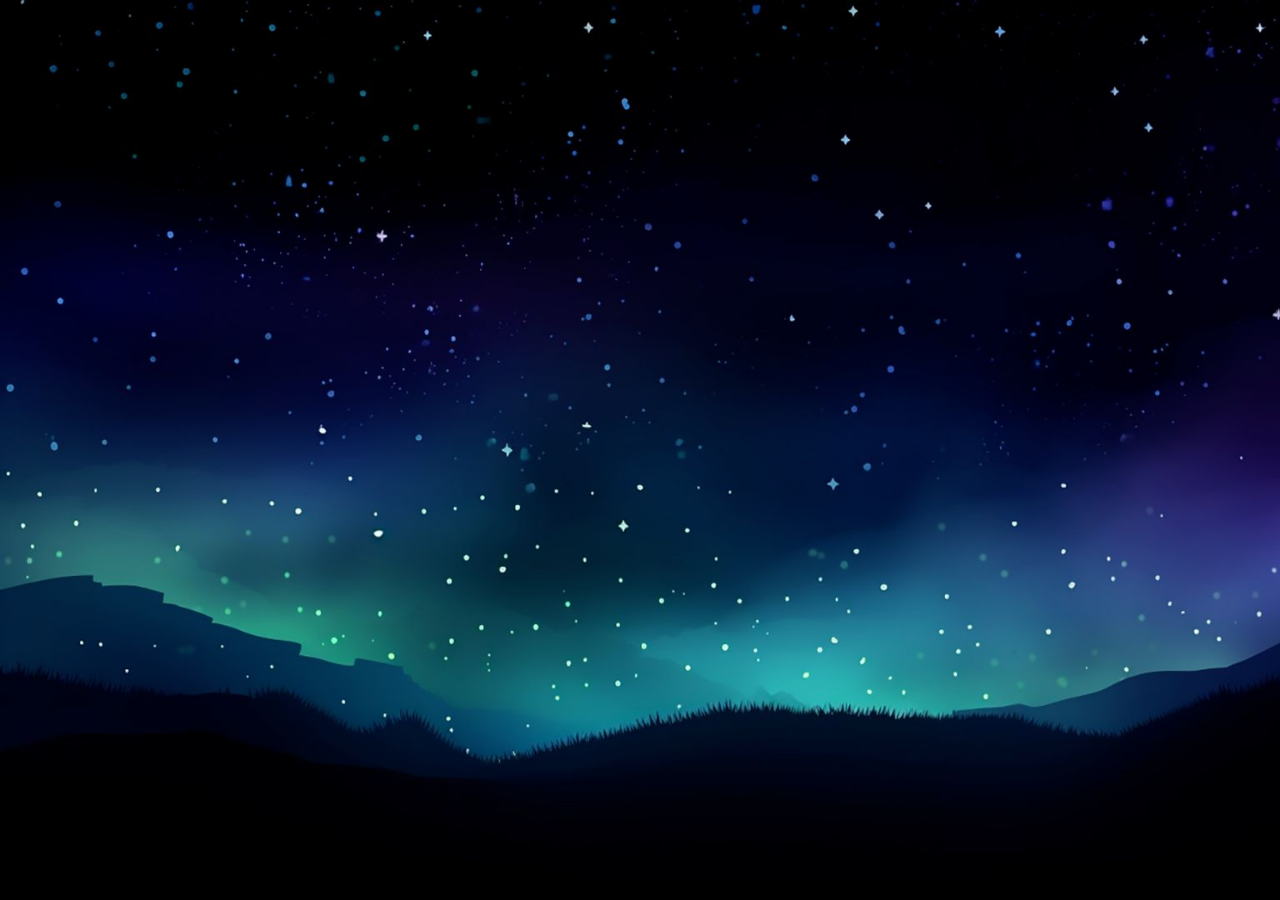
==== index.html @ 757fbfe1 "no message" ====
<!DOCTYPE html>
<html lang="en">

<head>
  <meta charset="UTF-8">
  <link rel="icon" href="/warashibe/assets/ss-CiJS0adi.png">
  <meta name="viewport" content="width=device-width, initial-scale=1.0">
  <title>物換心儀</title>
  <script type="module" crossorigin src="/warashibe/assets/index-mFlO7zfz.js"></script>
  <link rel="stylesheet" crossorigin href="/warashibe/assets/index-BDqUhdS4.css">
</head>

<body>
  <div id="app" class="container"></div>
</body>

</html>
---- warashibe/assets/index-BDqUhdS4.css ----
@charset "UTF-8";/*!
* Bootstrap  v5.3.3 (https://getbootstrap.com/)
* Copyright 2011-2024 The Bootstrap Authors
* Licensed under MIT (https://github.com/twbs/bootstrap/blob/main/LICENSE)
*/:root,[data-bs-theme=light]{--bs-blue:#0d6efd;--bs-indigo:#6610f2;--bs-purple:#6f42c1;--bs-pink:#d63384;--bs-red:#dc3545;--bs-orange:#fd7e14;--bs-yellow:#ffc107;--bs-green:#198754;--bs-teal:#20c997;--bs-cyan:#0dcaf0;--bs-black:#000;--bs-white:#fff;--bs-gray:#6c757d;--bs-gray-dark:#343a40;--bs-gray-100:#f8f9fa;--bs-gray-200:#e9ecef;--bs-gray-300:#dee2e6;--bs-gray-400:#ced4da;--bs-gray-500:#adb5bd;--bs-gray-600:#6c757d;--bs-gray-700:#495057;--bs-gray-800:#343a40;--bs-gray-900:#212529;--bs-primary:#0d6efd;--bs-secondary:#6c757d;--bs-success:#198754;--bs-info:#0dcaf0;--bs-warning:#ffc107;--bs-danger:#dc3545;--bs-light:#f8f9fa;--bs-dark:#212529;--bs-primary-rgb:13,110,253;--bs-secondary-rgb:108,117,125;--bs-success-rgb:25,135,84;--bs-info-rgb:13,202,240;--bs-warning-rgb:255,193,7;--bs-danger-rgb:220,53,69;--bs-light-rgb:248,249,250;--bs-dark-rgb:33,37,41;--bs-primary-text-emphasis:#052c65;--bs-secondary-text-emphasis:#2b2f32;--bs-success-text-emphasis:#0a3622;--bs-info-text-emphasis:#055160;--bs-warning-text-emphasis:#664d03;--bs-danger-text-emphasis:#58151c;--bs-light-text-emphasis:#495057;--bs-dark-text-emphasis:#495057;--bs-primary-bg-subtle:#cfe2ff;--bs-secondary-bg-subtle:#e2e3e5;--bs-success-bg-subtle:#d1e7dd;--bs-info-bg-subtle:#cff4fc;--bs-warning-bg-subtle:#fff3cd;--bs-danger-bg-subtle:#f8d7da;--bs-light-bg-subtle:#fcfcfd;--bs-dark-bg-subtle:#ced4da;--bs-primary-border-subtle:#9ec5fe;--bs-secondary-border-subtle:#c4c8cb;--bs-success-border-subtle:#a3cfbb;--bs-info-border-subtle:#9eeaf9;--bs-warning-border-subtle:#ffe69c;--bs-danger-border-subtle:#f1aeb5;--bs-light-border-subtle:#e9ecef;--bs-dark-border-subtle:#adb5bd;--bs-white-rgb:255,255,255;--bs-black-rgb:0,0,0;--bs-font-sans-serif:system-ui,-apple-system,"Segoe UI",Roboto,"Helvetica Neue","Noto Sans","Liberation Sans",Arial,sans-serif,"Apple Color Emoji","Segoe UI Emoji","Segoe UI Symbol","Noto Color Emoji";--bs-font-monospace:SFMono-Regular,Menlo,Monaco,Consolas,"Liberation Mono","Courier New",monospace;--bs-gradient:linear-gradient(180deg, rgba(255, 255, 255, .15), rgba(255, 255, 255, 0));--bs-body-font-family:var(--bs-font-sans-serif);--bs-body-font-size:1rem;--bs-body-font-weight:400;--bs-body-line-height:1.5;--bs-body-color:#212529;--bs-body-color-rgb:33,37,41;--bs-body-bg:#fff;--bs-body-bg-rgb:255,255,255;--bs-emphasis-color:#000;--bs-emphasis-color-rgb:0,0,0;--bs-secondary-color:rgba(33, 37, 41, .75);--bs-secondary-color-rgb:33,37,41;--bs-secondary-bg:#e9ecef;--bs-secondary-bg-rgb:233,236,239;--bs-tertiary-color:rgba(33, 37, 41, .5);--bs-tertiary-color-rgb:33,37,41;--bs-tertiary-bg:#f8f9fa;--bs-tertiary-bg-rgb:248,249,250;--bs-heading-color:inherit;--bs-link-color:#0d6efd;--bs-link-color-rgb:13,110,253;--bs-link-decoration:underline;--bs-link-hover-color:#0a58ca;--bs-link-hover-color-rgb:10,88,202;--bs-code-color:#d63384;--bs-highlight-color:#212529;--bs-highlight-bg:#fff3cd;--bs-border-width:1px;--bs-border-style:solid;--bs-border-color:#dee2e6;--bs-border-color-translucent:rgba(0, 0, 0, .175);--bs-border-radius:.375rem;--bs-border-radius-sm:.25rem;--bs-border-radius-lg:.5rem;--bs-border-radius-xl:1rem;--bs-border-radius-xxl:2rem;--bs-border-radius-2xl:var(--bs-border-radius-xxl);--bs-border-radius-pill:50rem;--bs-box-shadow:0 .5rem 1rem rgba(0, 0, 0, .15);--bs-box-shadow-sm:0 .125rem .25rem rgba(0, 0, 0, .075);--bs-box-shadow-lg:0 1rem 3rem rgba(0, 0, 0, .175);--bs-box-shadow-inset:inset 0 1px 2px rgba(0, 0, 0, .075);--bs-focus-ring-width:.25rem;--bs-focus-ring-opacity:.25;--bs-focus-ring-color:rgba(13, 110, 253, .25);--bs-form-valid-color:#198754;--bs-form-valid-border-color:#198754;--bs-form-invalid-color:#dc3545;--bs-form-invalid-border-color:#dc3545}[data-bs-theme=dark]{color-scheme:dark;--bs-body-color:#dee2e6;--bs-body-color-rgb:222,226,230;--bs-body-bg:#212529;--bs-body-bg-rgb:33,37,41;--bs-emphasis-color:#fff;--bs-emphasis-color-rgb:255,255,255;--bs-secondary-color:rgba(222, 226, 230, .75);--bs-secondary-color-rgb:222,226,230;--bs-secondary-bg:#343a40;--bs-secondary-bg-rgb:52,58,64;--bs-tertiary-color:rgba(222, 226, 230, .5);--bs-tertiary-color-rgb:222,226,230;--bs-tertiary-bg:#2b3035;--bs-tertiary-bg-rgb:43,48,53;--bs-primary-text-emphasis:#6ea8fe;--bs-secondary-text-emphasis:#a7acb1;--bs-success-text-emphasis:#75b798;--bs-info-text-emphasis:#6edff6;--bs-warning-text-emphasis:#ffda6a;--bs-danger-text-emphasis:#ea868f;--bs-light-text-emphasis:#f8f9fa;--bs-dark-text-emphasis:#dee2e6;--bs-primary-bg-subtle:#031633;--bs-secondary-bg-subtle:#161719;--bs-success-bg-subtle:#051b11;--bs-info-bg-subtle:#032830;--bs-warning-bg-subtle:#332701;--bs-danger-bg-subtle:#2c0b0e;--bs-light-bg-subtle:#343a40;--bs-dark-bg-subtle:#1a1d20;--bs-primary-border-subtle:#084298;--bs-secondary-border-subtle:#41464b;--bs-success-border-subtle:#0f5132;--bs-info-border-subtle:#087990;--bs-warning-border-subtle:#997404;--bs-danger-border-subtle:#842029;--bs-light-border-subtle:#495057;--bs-dark-border-subtle:#343a40;--bs-heading-color:inherit;--bs-link-color:#6ea8fe;--bs-link-hover-color:#8bb9fe;--bs-link-color-rgb:110,168,254;--bs-link-hover-color-rgb:139,185,254;--bs-code-color:#e685b5;--bs-highlight-color:#dee2e6;--bs-highlight-bg:#664d03;--bs-border-color:#495057;--bs-border-color-translucent:rgba(255, 255, 255, .15);--bs-form-valid-color:#75b798;--bs-form-valid-border-color:#75b798;--bs-form-invalid-color:#ea868f;--bs-form-invalid-border-color:#ea868f}*,:after,:before{box-sizing:border-box}@media (prefers-reduced-motion:no-preference){:root{scroll-behavior:smooth}}body{margin:0;font-family:var(--bs-body-font-family);font-size:var(--bs-body-font-size);font-weight:var(--bs-body-font-weight);line-height:var(--bs-body-line-height);color:var(--bs-body-color);text-align:var(--bs-body-text-align);background-color:var(--bs-body-bg);-webkit-text-size-adjust:100%;-webkit-tap-highlight-color:transparent}hr{margin:1rem 0;color:inherit;border:0;border-top:var(--bs-border-width) solid;opacity:.25}.h1,.h2,.h3,.h4,.h5,.h6,h1,h2,h3,h4,h5,h6{margin-top:0;margin-bottom:.5rem;font-weight:500;line-height:1.2;color:var(--bs-heading-color)}.h1,h1{font-size:calc(1.375rem + 1.5vw)}@media (min-width:1200px){.h1,h1{font-size:2.5rem}}.h2,h2{font-size:calc(1.325rem + .9vw)}@media (min-width:1200px){.h2,h2{font-size:2rem}}.h3,h3{font-size:calc(1.3rem + .6vw)}@media (min-width:1200px){.h3,h3{font-size:1.75rem}}.h4,h4{font-size:calc(1.275rem + .3vw)}@media (min-width:1200px){.h4,h4{font-size:1.5rem}}.h5,h5{font-size:1.25rem}.h6,h6{font-size:1rem}p{margin-top:0;margin-bottom:1rem}abbr[title]{-webkit-text-decoration:underline dotted;text-decoration:underline dotted;cursor:help;-webkit-text-decoration-skip-ink:none;text-decoration-skip-ink:none}address{margin-bottom:1rem;font-style:normal;line-height:inherit}ol,ul{padding-left:2rem}dl,ol,ul{margin-top:0;margin-bottom:1rem}ol ol,ol ul,ul ol,ul ul{margin-bottom:0}dt{font-weight:700}dd{margin-bottom:.5rem;margin-left:0}blockquote{margin:0 0 1rem}b,strong{font-weight:bolder}.small,small{font-size:.875em}.mark,mark{padding:.1875em;color:var(--bs-highlight-color);background-color:var(--bs-highlight-bg)}sub,sup{position:relative;font-size:.75em;line-height:0;vertical-align:baseline}sub{bottom:-.25em}sup{top:-.5em}a{color:rgba(var(--bs-link-color-rgb),var(--bs-link-opacity,1));text-decoration:underline}a:hover{--bs-link-color-rgb:var(--bs-link-hover-color-rgb)}a:not([href]):not([class]),a:not([href]):not([class]):hover{color:inherit;text-decoration:none}code,kbd,pre,samp{font-family:var(--bs-font-monospace);font-size:1em}pre{display:block;margin-top:0;margin-bottom:1rem;overflow:auto;font-size:.875em}pre code{font-size:inherit;color:inherit;word-break:normal}code{font-size:.875em;color:var(--bs-code-color);word-wrap:break-word}a>code{color:inherit}kbd{padding:.1875rem .375rem;font-size:.875em;color:var(--bs-body-bg);background-color:var(--bs-body-color);border-radius:.25rem}kbd kbd{padding:0;font-size:1em}figure{margin:0 0 1rem}img,svg{vertical-align:middle}table{caption-side:bottom;border-collapse:collapse}caption{padding-top:.5rem;padding-bottom:.5rem;color:var(--bs-secondary-color);text-align:left}th{text-align:inherit;text-align:-webkit-match-parent}tbody,td,tfoot,th,thead,tr{border-color:inherit;border-style:solid;border-width:0}label{display:inline-block}button{border-radius:0}button:focus:not(:focus-visible){outline:0}button,input,optgroup,select,textarea{margin:0;font-family:inherit;font-size:inherit;line-height:inherit}button,select{text-transform:none}[role=button]{cursor:pointer}select{word-wrap:normal}select:disabled{opacity:1}[list]:not([type=date]):not([type=datetime-local]):not([type=month]):not([type=week]):not([type=time])::-webkit-calendar-picker-indicator{display:none!important}[type=button],[type=reset],[type=submit],button{-webkit-appearance:button}[type=button]:not(:disabled),[type=reset]:not(:disabled),[type=submit]:not(:disabled),button:not(:disabled){cursor:pointer}::-moz-focus-inner{padding:0;border-style:none}textarea{resize:vertical}fieldset{min-width:0;padding:0;margin:0;border:0}legend{float:left;width:100%;padding:0;margin-bottom:.5rem;font-size:calc(1.275rem + .3vw);line-height:inherit}@media (min-width:1200px){legend{font-size:1.5rem}}legend+*{clear:left}::-webkit-datetime-edit-day-field,::-webkit-datetime-edit-fields-wrapper,::-webkit-datetime-edit-hour-field,::-webkit-datetime-edit-minute,::-webkit-datetime-edit-month-field,::-webkit-datetime-edit-text,::-webkit-datetime-edit-year-field{padding:0}::-webkit-inner-spin-button{height:auto}[type=search]{-webkit-appearance:textfield;outline-offset:-2px}::-webkit-search-decoration{-webkit-appearance:none}::-webkit-color-swatch-wrapper{padding:0}::-webkit-file-upload-button{font:inherit;-webkit-appearance:button}::file-selector-button{font:inherit;-webkit-appearance:button}output{display:inline-block}iframe{border:0}summary{display:list-item;cursor:pointer}progress{vertical-align:baseline}[hidden]{display:none!important}.lead{font-size:1.25rem;font-weight:300}.display-1{font-size:calc(1.625rem + 4.5vw);font-weight:300;line-height:1.2}@media (min-width:1200px){.display-1{font-size:5rem}}.display-2{font-size:calc(1.575rem + 3.9vw);font-weight:300;line-height:1.2}@media (min-width:1200px){.display-2{font-size:4.5rem}}.display-3{font-size:calc(1.525rem + 3.3vw);font-weight:300;line-height:1.2}@media (min-width:1200px){.display-3{font-size:4rem}}.display-4{font-size:calc(1.475rem + 2.7vw);font-weight:300;line-height:1.2}@media (min-width:1200px){.display-4{font-size:3.5rem}}.display-5{font-size:calc(1.425rem + 2.1vw);font-weight:300;line-height:1.2}@media (min-width:1200px){.display-5{font-size:3rem}}.display-6{font-size:calc(1.375rem + 1.5vw);font-weight:300;line-height:1.2}@media (min-width:1200px){.display-6{font-size:2.5rem}}.list-unstyled,.list-inline{padding-left:0;list-style:none}.list-inline-item{display:inline-block}.list-inline-item:not(:last-child){margin-right:.5rem}.initialism{font-size:.875em;text-transform:uppercase}.blockquote{margin-bottom:1rem;font-size:1.25rem}.blockquote>:last-child{margin-bottom:0}.blockquote-footer{margin-top:-1rem;margin-bottom:1rem;font-size:.875em;color:#6c757d}.blockquote-footer:before{content:"— "}.img-fluid{max-width:100%;height:auto}.img-thumbnail{padding:.25rem;background-color:var(--bs-body-bg);border:var(--bs-border-width) solid var(--bs-border-color);border-radius:var(--bs-border-radius);max-width:100%;height:auto}.figure{display:inline-block}.figure-img{margin-bottom:.5rem;line-height:1}.figure-caption{font-size:.875em;color:var(--bs-secondary-color)}.container,.container-fluid,.container-lg,.container-md,.container-sm,.container-xl,.container-xxl{--bs-gutter-x:1.5rem;--bs-gutter-y:0;width:100%;padding-right:calc(var(--bs-gutter-x) * .5);padding-left:calc(var(--bs-gutter-x) * .5);margin-right:auto;margin-left:auto}@media (min-width:576px){.container,.container-sm{max-width:540px}}@media (min-width:768px){.container,.container-md,.container-sm{max-width:720px}}@media (min-width:992px){.container,.container-lg,.container-md,.container-sm{max-width:960px}}@media (min-width:1200px){.container,.container-lg,.container-md,.container-sm,.container-xl{max-width:1140px}}@media (min-width:1400px){.container,.container-lg,.container-md,.container-sm,.container-xl,.container-xxl{max-width:1320px}}:root{--bs-breakpoint-xs:0;--bs-breakpoint-sm:576px;--bs-breakpoint-md:768px;--bs-breakpoint-lg:992px;--bs-breakpoint-xl:1200px;--bs-breakpoint-xxl:1400px}.row{--bs-gutter-x:1.5rem;--bs-gutter-y:0;display:flex;flex-wrap:wrap;margin-top:calc(-1 * var(--bs-gutter-y));margin-right:calc(-.5 * var(--bs-gutter-x));margin-left:calc(-.5 * var(--bs-gutter-x))}.row>*{flex-shrink:0;width:100%;max-width:100%;padding-right:calc(var(--bs-gutter-x) * .5);padding-left:calc(var(--bs-gutter-x) * .5);margin-top:var(--bs-gutter-y)}.col{flex:1 0 0%}.row-cols-auto>*{flex:0 0 auto;width:auto}.row-cols-1>*{flex:0 0 auto;width:100%}.row-cols-2>*{flex:0 0 auto;width:50%}.row-cols-3>*{flex:0 0 auto;width:33.33333333%}.row-cols-4>*{flex:0 0 auto;width:25%}.row-cols-5>*{flex:0 0 auto;width:20%}.row-cols-6>*{flex:0 0 auto;width:16.66666667%}.col-auto{flex:0 0 auto;width:auto}.col-1{flex:0 0 auto;width:8.33333333%}.col-2{flex:0 0 auto;width:16.66666667%}.col-3{flex:0 0 auto;width:25%}.col-4{flex:0 0 auto;width:33.33333333%}.col-5{flex:0 0 auto;width:41.66666667%}.col-6{flex:0 0 auto;width:50%}.col-7{flex:0 0 auto;width:58.33333333%}.col-8{flex:0 0 auto;width:66.66666667%}.col-9{flex:0 0 auto;width:75%}.col-10{flex:0 0 auto;width:83.33333333%}.col-11{flex:0 0 auto;width:91.66666667%}.col-12{flex:0 0 auto;width:100%}.offset-1{margin-left:8.33333333%}.offset-2{margin-left:16.66666667%}.offset-3{margin-left:25%}.offset-4{margin-left:33.33333333%}.offset-5{margin-left:41.66666667%}.offset-6{margin-left:50%}.offset-7{margin-left:58.33333333%}.offset-8{margin-left:66.66666667%}.offset-9{margin-left:75%}.offset-10{margin-left:83.33333333%}.offset-11{margin-left:91.66666667%}.g-0,.gx-0{--bs-gutter-x:0}.g-0,.gy-0{--bs-gutter-y:0}.g-1,.gx-1{--bs-gutter-x:.25rem}.g-1,.gy-1{--bs-gutter-y:.25rem}.g-2,.gx-2{--bs-gutter-x:.5rem}.g-2,.gy-2{--bs-gutter-y:.5rem}.g-3,.gx-3{--bs-gutter-x:1rem}.g-3,.gy-3{--bs-gutter-y:1rem}.g-4,.gx-4{--bs-gutter-x:1.5rem}.g-4,.gy-4{--bs-gutter-y:1.5rem}.g-5,.gx-5{--bs-gutter-x:3rem}.g-5,.gy-5{--bs-gutter-y:3rem}@media (min-width:576px){.col-sm{flex:1 0 0%}.row-cols-sm-auto>*{flex:0 0 auto;width:auto}.row-cols-sm-1>*{flex:0 0 auto;width:100%}.row-cols-sm-2>*{flex:0 0 auto;width:50%}.row-cols-sm-3>*{flex:0 0 auto;width:33.33333333%}.row-cols-sm-4>*{flex:0 0 auto;width:25%}.row-cols-sm-5>*{flex:0 0 auto;width:20%}.row-cols-sm-6>*{flex:0 0 auto;width:16.66666667%}.col-sm-auto{flex:0 0 auto;width:auto}.col-sm-1{flex:0 0 auto;width:8.33333333%}.col-sm-2{flex:0 0 auto;width:16.66666667%}.col-sm-3{flex:0 0 auto;width:25%}.col-sm-4{flex:0 0 auto;width:33.33333333%}.col-sm-5{flex:0 0 auto;width:41.66666667%}.col-sm-6{flex:0 0 auto;width:50%}.col-sm-7{flex:0 0 auto;width:58.33333333%}.col-sm-8{flex:0 0 auto;width:66.66666667%}.col-sm-9{flex:0 0 auto;width:75%}.col-sm-10{flex:0 0 auto;width:83.33333333%}.col-sm-11{flex:0 0 auto;width:91.66666667%}.col-sm-12{flex:0 0 auto;width:100%}.offset-sm-0{margin-left:0}.offset-sm-1{margin-left:8.33333333%}.offset-sm-2{margin-left:16.66666667%}.offset-sm-3{margin-left:25%}.offset-sm-4{margin-left:33.33333333%}.offset-sm-5{margin-left:41.66666667%}.offset-sm-6{margin-left:50%}.offset-sm-7{margin-left:58.33333333%}.offset-sm-8{margin-left:66.66666667%}.offset-sm-9{margin-left:75%}.offset-sm-10{margin-left:83.33333333%}.offset-sm-11{margin-left:91.66666667%}.g-sm-0,.gx-sm-0{--bs-gutter-x:0}.g-sm-0,.gy-sm-0{--bs-gutter-y:0}.g-sm-1,.gx-sm-1{--bs-gutter-x:.25rem}.g-sm-1,.gy-sm-1{--bs-gutter-y:.25rem}.g-sm-2,.gx-sm-2{--bs-gutter-x:.5rem}.g-sm-2,.gy-sm-2{--bs-gutter-y:.5rem}.g-sm-3,.gx-sm-3{--bs-gutter-x:1rem}.g-sm-3,.gy-sm-3{--bs-gutter-y:1rem}.g-sm-4,.gx-sm-4{--bs-gutter-x:1.5rem}.g-sm-4,.gy-sm-4{--bs-gutter-y:1.5rem}.g-sm-5,.gx-sm-5{--bs-gutter-x:3rem}.g-sm-5,.gy-sm-5{--bs-gutter-y:3rem}}@media (min-width:768px){.col-md{flex:1 0 0%}.row-cols-md-auto>*{flex:0 0 auto;width:auto}.row-cols-md-1>*{flex:0 0 auto;width:100%}.row-cols-md-2>*{flex:0 0 auto;width:50%}.row-cols-md-3>*{flex:0 0 auto;width:33.33333333%}.row-cols-md-4>*{flex:0 0 auto;width:25%}.row-cols-md-5>*{flex:0 0 auto;width:20%}.row-cols-md-6>*{flex:0 0 auto;width:16.66666667%}.col-md-auto{flex:0 0 auto;width:auto}.col-md-1{flex:0 0 auto;width:8.33333333%}.col-md-2{flex:0 0 auto;width:16.66666667%}.col-md-3{flex:0 0 auto;width:25%}.col-md-4{flex:0 0 auto;width:33.33333333%}.col-md-5{flex:0 0 auto;width:41.66666667%}.col-md-6{flex:0 0 auto;width:50%}.col-md-7{flex:0 0 auto;width:58.33333333%}.col-md-8{flex:0 0 auto;width:66.66666667%}.col-md-9{flex:0 0 auto;width:75%}.col-md-10{flex:0 0 auto;width:83.33333333%}.col-md-11{flex:0 0 auto;width:91.66666667%}.col-md-12{flex:0 0 auto;width:100%}.offset-md-0{margin-left:0}.offset-md-1{margin-left:8.33333333%}.offset-md-2{margin-left:16.66666667%}.offset-md-3{margin-left:25%}.offset-md-4{margin-left:33.33333333%}.offset-md-5{margin-left:41.66666667%}.offset-md-6{margin-left:50%}.offset-md-7{margin-left:58.33333333%}.offset-md-8{margin-left:66.66666667%}.offset-md-9{margin-left:75%}.offset-md-10{margin-left:83.33333333%}.offset-md-11{margin-left:91.66666667%}.g-md-0,.gx-md-0{--bs-gutter-x:0}.g-md-0,.gy-md-0{--bs-gutter-y:0}.g-md-1,.gx-md-1{--bs-gutter-x:.25rem}.g-md-1,.gy-md-1{--bs-gutter-y:.25rem}.g-md-2,.gx-md-2{--bs-gutter-x:.5rem}.g-md-2,.gy-md-2{--bs-gutter-y:.5rem}.g-md-3,.gx-md-3{--bs-gutter-x:1rem}.g-md-3,.gy-md-3{--bs-gutter-y:1rem}.g-md-4,.gx-md-4{--bs-gutter-x:1.5rem}.g-md-4,.gy-md-4{--bs-gutter-y:1.5rem}.g-md-5,.gx-md-5{--bs-gutter-x:3rem}.g-md-5,.gy-md-5{--bs-gutter-y:3rem}}@media (min-width:992px){.col-lg{flex:1 0 0%}.row-cols-lg-auto>*{flex:0 0 auto;width:auto}.row-cols-lg-1>*{flex:0 0 auto;width:100%}.row-cols-lg-2>*{flex:0 0 auto;width:50%}.row-cols-lg-3>*{flex:0 0 auto;width:33.33333333%}.row-cols-lg-4>*{flex:0 0 auto;width:25%}.row-cols-lg-5>*{flex:0 0 auto;width:20%}.row-cols-lg-6>*{flex:0 0 auto;width:16.66666667%}.col-lg-auto{flex:0 0 auto;width:auto}.col-lg-1{flex:0 0 auto;width:8.33333333%}.col-lg-2{flex:0 0 auto;width:16.66666667%}.col-lg-3{flex:0 0 auto;width:25%}.col-lg-4{flex:0 0 auto;width:33.33333333%}.col-lg-5{flex:0 0 auto;width:41.66666667%}.col-lg-6{flex:0 0 auto;width:50%}.col-lg-7{flex:0 0 auto;width:58.33333333%}.col-lg-8{flex:0 0 auto;width:66.66666667%}.col-lg-9{flex:0 0 auto;width:75%}.col-lg-10{flex:0 0 auto;width:83.33333333%}.col-lg-11{flex:0 0 auto;width:91.66666667%}.col-lg-12{flex:0 0 auto;width:100%}.offset-lg-0{margin-left:0}.offset-lg-1{margin-left:8.33333333%}.offset-lg-2{margin-left:16.66666667%}.offset-lg-3{margin-left:25%}.offset-lg-4{margin-left:33.33333333%}.offset-lg-5{margin-left:41.66666667%}.offset-lg-6{margin-left:50%}.offset-lg-7{margin-left:58.33333333%}.offset-lg-8{margin-left:66.66666667%}.offset-lg-9{margin-left:75%}.offset-lg-10{margin-left:83.33333333%}.offset-lg-11{margin-left:91.66666667%}.g-lg-0,.gx-lg-0{--bs-gutter-x:0}.g-lg-0,.gy-lg-0{--bs-gutter-y:0}.g-lg-1,.gx-lg-1{--bs-gutter-x:.25rem}.g-lg-1,.gy-lg-1{--bs-gutter-y:.25rem}.g-lg-2,.gx-lg-2{--bs-gutter-x:.5rem}.g-lg-2,.gy-lg-2{--bs-gutter-y:.5rem}.g-lg-3,.gx-lg-3{--bs-gutter-x:1rem}.g-lg-3,.gy-lg-3{--bs-gutter-y:1rem}.g-lg-4,.gx-lg-4{--bs-gutter-x:1.5rem}.g-lg-4,.gy-lg-4{--bs-gutter-y:1.5rem}.g-lg-5,.gx-lg-5{--bs-gutter-x:3rem}.g-lg-5,.gy-lg-5{--bs-gutter-y:3rem}}@media (min-width:1200px){.col-xl{flex:1 0 0%}.row-cols-xl-auto>*{flex:0 0 auto;width:auto}.row-cols-xl-1>*{flex:0 0 auto;width:100%}.row-cols-xl-2>*{flex:0 0 auto;width:50%}.row-cols-xl-3>*{flex:0 0 auto;width:33.33333333%}.row-cols-xl-4>*{flex:0 0 auto;width:25%}.row-cols-xl-5>*{flex:0 0 auto;width:20%}.row-cols-xl-6>*{flex:0 0 auto;width:16.66666667%}.col-xl-auto{flex:0 0 auto;width:auto}.col-xl-1{flex:0 0 auto;width:8.33333333%}.col-xl-2{flex:0 0 auto;width:16.66666667%}.col-xl-3{flex:0 0 auto;width:25%}.col-xl-4{flex:0 0 auto;width:33.33333333%}.col-xl-5{flex:0 0 auto;width:41.66666667%}.col-xl-6{flex:0 0 auto;width:50%}.col-xl-7{flex:0 0 auto;width:58.33333333%}.col-xl-8{flex:0 0 auto;width:66.66666667%}.col-xl-9{flex:0 0 auto;width:75%}.col-xl-10{flex:0 0 auto;width:83.33333333%}.col-xl-11{flex:0 0 auto;width:91.66666667%}.col-xl-12{flex:0 0 auto;width:100%}.offset-xl-0{margin-left:0}.offset-xl-1{margin-left:8.33333333%}.offset-xl-2{margin-left:16.66666667%}.offset-xl-3{margin-left:25%}.offset-xl-4{margin-left:33.33333333%}.offset-xl-5{margin-left:41.66666667%}.offset-xl-6{margin-left:50%}.offset-xl-7{margin-left:58.33333333%}.offset-xl-8{margin-left:66.66666667%}.offset-xl-9{margin-left:75%}.offset-xl-10{margin-left:83.33333333%}.offset-xl-11{margin-left:91.66666667%}.g-xl-0,.gx-xl-0{--bs-gutter-x:0}.g-xl-0,.gy-xl-0{--bs-gutter-y:0}.g-xl-1,.gx-xl-1{--bs-gutter-x:.25rem}.g-xl-1,.gy-xl-1{--bs-gutter-y:.25rem}.g-xl-2,.gx-xl-2{--bs-gutter-x:.5rem}.g-xl-2,.gy-xl-2{--bs-gutter-y:.5rem}.g-xl-3,.gx-xl-3{--bs-gutter-x:1rem}.g-xl-3,.gy-xl-3{--bs-gutter-y:1rem}.g-xl-4,.gx-xl-4{--bs-gutter-x:1.5rem}.g-xl-4,.gy-xl-4{--bs-gutter-y:1.5rem}.g-xl-5,.gx-xl-5{--bs-gutter-x:3rem}.g-xl-5,.gy-xl-5{--bs-gutter-y:3rem}}@media (min-width:1400px){.col-xxl{flex:1 0 0%}.row-cols-xxl-auto>*{flex:0 0 auto;width:auto}.row-cols-xxl-1>*{flex:0 0 auto;width:100%}.row-cols-xxl-2>*{flex:0 0 auto;width:50%}.row-cols-xxl-3>*{flex:0 0 auto;width:33.33333333%}.row-cols-xxl-4>*{flex:0 0 auto;width:25%}.row-cols-xxl-5>*{flex:0 0 auto;width:20%}.row-cols-xxl-6>*{flex:0 0 auto;width:16.66666667%}.col-xxl-auto{flex:0 0 auto;width:auto}.col-xxl-1{flex:0 0 auto;width:8.33333333%}.col-xxl-2{flex:0 0 auto;width:16.66666667%}.col-xxl-3{flex:0 0 auto;width:25%}.col-xxl-4{flex:0 0 auto;width:33.33333333%}.col-xxl-5{flex:0 0 auto;width:41.66666667%}.col-xxl-6{flex:0 0 auto;width:50%}.col-xxl-7{flex:0 0 auto;width:58.33333333%}.col-xxl-8{flex:0 0 auto;width:66.66666667%}.col-xxl-9{flex:0 0 auto;width:75%}.col-xxl-10{flex:0 0 auto;width:83.33333333%}.col-xxl-11{flex:0 0 auto;width:91.66666667%}.col-xxl-12{flex:0 0 auto;width:100%}.offset-xxl-0{margin-left:0}.offset-xxl-1{margin-left:8.33333333%}.offset-xxl-2{margin-left:16.66666667%}.offset-xxl-3{margin-left:25%}.offset-xxl-4{margin-left:33.33333333%}.offset-xxl-5{margin-left:41.66666667%}.offset-xxl-6{margin-left:50%}.offset-xxl-7{margin-left:58.33333333%}.offset-xxl-8{margin-left:66.66666667%}.offset-xxl-9{margin-left:75%}.offset-xxl-10{margin-left:83.33333333%}.offset-xxl-11{margin-left:91.66666667%}.g-xxl-0,.gx-xxl-0{--bs-gutter-x:0}.g-xxl-0,.gy-xxl-0{--bs-gutter-y:0}.g-xxl-1,.gx-xxl-1{--bs-gutter-x:.25rem}.g-xxl-1,.gy-xxl-1{--bs-gutter-y:.25rem}.g-xxl-2,.gx-xxl-2{--bs-gutter-x:.5rem}.g-xxl-2,.gy-xxl-2{--bs-gutter-y:.5rem}.g-xxl-3,.gx-xxl-3{--bs-gutter-x:1rem}.g-xxl-3,.gy-xxl-3{--bs-gutter-y:1rem}.g-xxl-4,.gx-xxl-4{--bs-gutter-x:1.5rem}.g-xxl-4,.gy-xxl-4{--bs-gutter-y:1.5rem}.g-xxl-5,.gx-xxl-5{--bs-gutter-x:3rem}.g-xxl-5,.gy-xxl-5{--bs-gutter-y:3rem}}.table{--bs-table-color-type:initial;--bs-table-bg-type:initial;--bs-table-color-state:initial;--bs-table-bg-state:initial;--bs-table-color:var(--bs-emphasis-color);--bs-table-bg:var(--bs-body-bg);--bs-table-border-color:var(--bs-border-color);--bs-table-accent-bg:transparent;--bs-table-striped-color:var(--bs-emphasis-color);--bs-table-striped-bg:rgba(var(--bs-emphasis-color-rgb), .05);--bs-table-active-color:var(--bs-emphasis-color);--bs-table-active-bg:rgba(var(--bs-emphasis-color-rgb), .1);--bs-table-hover-color:var(--bs-emphasis-color);--bs-table-hover-bg:rgba(var(--bs-emphasis-color-rgb), .075);width:100%;margin-bottom:1rem;vertical-align:top;border-color:var(--bs-table-border-color)}.table>:not(caption)>*>*{padding:.5rem;color:var(--bs-table-color-state,var(--bs-table-color-type,var(--bs-table-color)));background-color:var(--bs-table-bg);border-bottom-width:var(--bs-border-width);box-shadow:inset 0 0 0 9999px var(--bs-table-bg-state,var(--bs-table-bg-type,var(--bs-table-accent-bg)))}.table>tbody{vertical-align:inherit}.table>thead{vertical-align:bottom}.table-group-divider{border-top:calc(var(--bs-border-width) * 2) solid currentcolor}.caption-top{caption-side:top}.table-sm>:not(caption)>*>*{padding:.25rem}.table-bordered>:not(caption)>*{border-width:var(--bs-border-width) 0}.table-bordered>:not(caption)>*>*{border-width:0 var(--bs-border-width)}.table-borderless>:not(caption)>*>*{border-bottom-width:0}.table-borderless>:not(:first-child){border-top-width:0}.table-striped>tbody>tr:nth-of-type(odd)>*{--bs-table-color-type:var(--bs-table-striped-color);--bs-table-bg-type:var(--bs-table-striped-bg)}.table-striped-columns>:not(caption)>tr>:nth-child(2n){--bs-table-color-type:var(--bs-table-striped-color);--bs-table-bg-type:var(--bs-table-striped-bg)}.table-active{--bs-table-color-state:var(--bs-table-active-color);--bs-table-bg-state:var(--bs-table-active-bg)}.table-hover>tbody>tr:hover>*{--bs-table-color-state:var(--bs-table-hover-color);--bs-table-bg-state:var(--bs-table-hover-bg)}.table-primary{--bs-table-color:#000;--bs-table-bg:#cfe2ff;--bs-table-border-color:#a6b5cc;--bs-table-striped-bg:#c5d7f2;--bs-table-striped-color:#000;--bs-table-active-bg:#bacbe6;--bs-table-active-color:#000;--bs-table-hover-bg:#bfd1ec;--bs-table-hover-color:#000;color:var(--bs-table-color);border-color:var(--bs-table-border-color)}.table-secondary{--bs-table-color:#000;--bs-table-bg:#e2e3e5;--bs-table-border-color:#b5b6b7;--bs-table-striped-bg:#d7d8da;--bs-table-striped-color:#000;--bs-table-active-bg:#cbccce;--bs-table-active-color:#000;--bs-table-hover-bg:#d1d2d4;--bs-table-hover-color:#000;color:var(--bs-table-color);border-color:var(--bs-table-border-color)}.table-success{--bs-table-color:#000;--bs-table-bg:#d1e7dd;--bs-table-border-color:#a7b9b1;--bs-table-striped-bg:#c7dbd2;--bs-table-striped-color:#000;--bs-table-active-bg:#bcd0c7;--bs-table-active-color:#000;--bs-table-hover-bg:#c1d6cc;--bs-table-hover-color:#000;color:var(--bs-table-color);border-color:var(--bs-table-border-color)}.table-info{--bs-table-color:#000;--bs-table-bg:#cff4fc;--bs-table-border-color:#a6c3ca;--bs-table-striped-bg:#c5e8ef;--bs-table-striped-color:#000;--bs-table-active-bg:#badce3;--bs-table-active-color:#000;--bs-table-hover-bg:#bfe2e9;--bs-table-hover-color:#000;color:var(--bs-table-color);border-color:var(--bs-table-border-color)}.table-warning{--bs-table-color:#000;--bs-table-bg:#fff3cd;--bs-table-border-color:#ccc2a4;--bs-table-striped-bg:#f2e7c3;--bs-table-striped-color:#000;--bs-table-active-bg:#e6dbb9;--bs-table-active-color:#000;--bs-table-hover-bg:#ece1be;--bs-table-hover-color:#000;color:var(--bs-table-color);border-color:var(--bs-table-border-color)}.table-danger{--bs-table-color:#000;--bs-table-bg:#f8d7da;--bs-table-border-color:#c6acae;--bs-table-striped-bg:#eccccf;--bs-table-striped-color:#000;--bs-table-active-bg:#dfc2c4;--bs-table-active-color:#000;--bs-table-hover-bg:#e5c7ca;--bs-table-hover-color:#000;color:var(--bs-table-color);border-color:var(--bs-table-border-color)}.table-light{--bs-table-color:#000;--bs-table-bg:#f8f9fa;--bs-table-border-color:#c6c7c8;--bs-table-striped-bg:#ecedee;--bs-table-striped-color:#000;--bs-table-active-bg:#dfe0e1;--bs-table-active-color:#000;--bs-table-hover-bg:#e5e6e7;--bs-table-hover-color:#000;color:var(--bs-table-color);border-color:var(--bs-table-border-color)}.table-dark{--bs-table-color:#fff;--bs-table-bg:#212529;--bs-table-border-color:#4d5154;--bs-table-striped-bg:#2c3034;--bs-table-striped-color:#fff;--bs-table-active-bg:#373b3e;--bs-table-active-color:#fff;--bs-table-hover-bg:#323539;--bs-table-hover-color:#fff;color:var(--bs-table-color);border-color:var(--bs-table-border-color)}.table-responsive{overflow-x:auto;-webkit-overflow-scrolling:touch}@media (max-width:575.98px){.table-responsive-sm{overflow-x:auto;-webkit-overflow-scrolling:touch}}@media (max-width:767.98px){.table-responsive-md{overflow-x:auto;-webkit-overflow-scrolling:touch}}@media (max-width:991.98px){.table-responsive-lg{overflow-x:auto;-webkit-overflow-scrolling:touch}}@media (max-width:1199.98px){.table-responsive-xl{overflow-x:auto;-webkit-overflow-scrolling:touch}}@media (max-width:1399.98px){.table-responsive-xxl{overflow-x:auto;-webkit-overflow-scrolling:touch}}.form-label{margin-bottom:.5rem}.col-form-label{padding-top:calc(.375rem + var(--bs-border-width));padding-bottom:calc(.375rem + var(--bs-border-width));margin-bottom:0;font-size:inherit;line-height:1.5}.col-form-label-lg{padding-top:calc(.5rem + var(--bs-border-width));padding-bottom:calc(.5rem + var(--bs-border-width));font-size:1.25rem}.col-form-label-sm{padding-top:calc(.25rem + var(--bs-border-width));padding-bottom:calc(.25rem + var(--bs-border-width));font-size:.875rem}.form-text{margin-top:.25rem;font-size:.875em;color:var(--bs-secondary-color)}.form-control{display:block;width:100%;padding:.375rem .75rem;font-size:1rem;font-weight:400;line-height:1.5;color:var(--bs-body-color);-webkit-appearance:none;-moz-appearance:none;appearance:none;background-color:var(--bs-body-bg);background-clip:padding-box;border:var(--bs-border-width) solid var(--bs-border-color);border-radius:var(--bs-border-radius);transition:border-color .15s ease-in-out,box-shadow .15s ease-in-out}@media (prefers-reduced-motion:reduce){.form-control{transition:none}}.form-control[type=file]{overflow:hidden}.form-control[type=file]:not(:disabled):not([readonly]){cursor:pointer}.form-control:focus{color:var(--bs-body-color);background-color:var(--bs-body-bg);border-color:#86b7fe;outline:0;box-shadow:0 0 0 .25rem #0d6efd40}.form-control::-webkit-date-and-time-value{min-width:85px;height:1.5em;margin:0}.form-control::-webkit-datetime-edit{display:block;padding:0}.form-control::-moz-placeholder{color:var(--bs-secondary-color);opacity:1}.form-control::placeholder{color:var(--bs-secondary-color);opacity:1}.form-control:disabled{background-color:var(--bs-secondary-bg);opacity:1}.form-control::-webkit-file-upload-button{padding:.375rem .75rem;margin:-.375rem -.75rem;-webkit-margin-end:.75rem;margin-inline-end:.75rem;color:var(--bs-body-color);background-color:var(--bs-tertiary-bg);pointer-events:none;border-color:inherit;border-style:solid;border-width:0;border-inline-end-width:var(--bs-border-width);border-radius:0;-webkit-transition:color .15s ease-in-out,background-color .15s ease-in-out,border-color .15s ease-in-out,box-shadow .15s ease-in-out;transition:color .15s ease-in-out,background-color .15s ease-in-out,border-color .15s ease-in-out,box-shadow .15s ease-in-out}.form-control::file-selector-button{padding:.375rem .75rem;margin:-.375rem -.75rem;-webkit-margin-end:.75rem;margin-inline-end:.75rem;color:var(--bs-body-color);background-color:var(--bs-tertiary-bg);pointer-events:none;border-color:inherit;border-style:solid;border-width:0;border-inline-end-width:var(--bs-border-width);border-radius:0;transition:color .15s ease-in-out,background-color .15s ease-in-out,border-color .15s ease-in-out,box-shadow .15s ease-in-out}@media (prefers-reduced-motion:reduce){.form-control::-webkit-file-upload-button{-webkit-transition:none;transition:none}.form-control::file-selector-button{transition:none}}.form-control:hover:not(:disabled):not([readonly])::-webkit-file-upload-button{background-color:var(--bs-secondary-bg)}.form-control:hover:not(:disabled):not([readonly])::file-selector-button{background-color:var(--bs-secondary-bg)}.form-control-plaintext{display:block;width:100%;padding:.375rem 0;margin-bottom:0;line-height:1.5;color:var(--bs-body-color);background-color:transparent;border:solid transparent;border-width:var(--bs-border-width) 0}.form-control-plaintext:focus{outline:0}.form-control-plaintext.form-control-lg,.form-control-plaintext.form-control-sm{padding-right:0;padding-left:0}.form-control-sm{min-height:calc(1.5em + .5rem + calc(var(--bs-border-width) * 2));padding:.25rem .5rem;font-size:.875rem;border-radius:var(--bs-border-radius-sm)}.form-control-sm::-webkit-file-upload-button{padding:.25rem .5rem;margin:-.25rem -.5rem;-webkit-margin-end:.5rem;margin-inline-end:.5rem}.form-control-sm::file-selector-button{padding:.25rem .5rem;margin:-.25rem -.5rem;-webkit-margin-end:.5rem;margin-inline-end:.5rem}.form-control-lg{min-height:calc(1.5em + 1rem + calc(var(--bs-border-width) * 2));padding:.5rem 1rem;font-size:1.25rem;border-radius:var(--bs-border-radius-lg)}.form-control-lg::-webkit-file-upload-button{padding:.5rem 1rem;margin:-.5rem -1rem;-webkit-margin-end:1rem;margin-inline-end:1rem}.form-control-lg::file-selector-button{padding:.5rem 1rem;margin:-.5rem -1rem;-webkit-margin-end:1rem;margin-inline-end:1rem}textarea.form-control{min-height:calc(1.5em + .75rem + calc(var(--bs-border-width) * 2))}textarea.form-control-sm{min-height:calc(1.5em + .5rem + calc(var(--bs-border-width) * 2))}textarea.form-control-lg{min-height:calc(1.5em + 1rem + calc(var(--bs-border-width) * 2))}.form-control-color{width:3rem;height:calc(1.5em + .75rem + calc(var(--bs-border-width) * 2));padding:.375rem}.form-control-color:not(:disabled):not([readonly]){cursor:pointer}.form-control-color::-moz-color-swatch{border:0!important;border-radius:var(--bs-border-radius)}.form-control-color::-webkit-color-swatch{border:0!important;border-radius:var(--bs-border-radius)}.form-control-color.form-control-sm{height:calc(1.5em + .5rem + calc(var(--bs-border-width) * 2))}.form-control-color.form-control-lg{height:calc(1.5em + 1rem + calc(var(--bs-border-width) * 2))}.form-select{--bs-form-select-bg-img:url("data:image/svg+xml,%3csvg xmlns='http://www.w3.org/2000/svg' viewBox='0 0 16 16'%3e%3cpath fill='none' stroke='%23343a40' stroke-linecap='round' stroke-linejoin='round' stroke-width='2' d='m2 5 6 6 6-6'/%3e%3c/svg%3e");display:block;width:100%;padding:.375rem 2.25rem .375rem .75rem;font-size:1rem;font-weight:400;line-height:1.5;color:var(--bs-body-color);-webkit-appearance:none;-moz-appearance:none;appearance:none;background-color:var(--bs-body-bg);background-image:var(--bs-form-select-bg-img),var(--bs-form-select-bg-icon,none);background-repeat:no-repeat;background-position:right .75rem center;background-size:16px 12px;border:var(--bs-border-width) solid var(--bs-border-color);border-radius:var(--bs-border-radius);transition:border-color .15s ease-in-out,box-shadow .15s ease-in-out}@media (prefers-reduced-motion:reduce){.form-select{transition:none}}.form-select:focus{border-color:#86b7fe;outline:0;box-shadow:0 0 0 .25rem #0d6efd40}.form-select[multiple],.form-select[size]:not([size="1"]){padding-right:.75rem;background-image:none}.form-select:disabled{background-color:var(--bs-secondary-bg)}.form-select:-moz-focusring{color:transparent;text-shadow:0 0 0 var(--bs-body-color)}.form-select-sm{padding-top:.25rem;padding-bottom:.25rem;padding-left:.5rem;font-size:.875rem;border-radius:var(--bs-border-radius-sm)}.form-select-lg{padding-top:.5rem;padding-bottom:.5rem;padding-left:1rem;font-size:1.25rem;border-radius:var(--bs-border-radius-lg)}[data-bs-theme=dark] .form-select{--bs-form-select-bg-img:url("data:image/svg+xml,%3csvg xmlns='http://www.w3.org/2000/svg' viewBox='0 0 16 16'%3e%3cpath fill='none' stroke='%23dee2e6' stroke-linecap='round' stroke-linejoin='round' stroke-width='2' d='m2 5 6 6 6-6'/%3e%3c/svg%3e")}.form-check{display:block;min-height:1.5rem;padding-left:1.5em;margin-bottom:.125rem}.form-check .form-check-input{float:left;margin-left:-1.5em}.form-check-reverse{padding-right:1.5em;padding-left:0;text-align:right}.form-check-reverse .form-check-input{float:right;margin-right:-1.5em;margin-left:0}.form-check-input{--bs-form-check-bg:var(--bs-body-bg);flex-shrink:0;width:1em;height:1em;margin-top:.25em;vertical-align:top;-webkit-appearance:none;-moz-appearance:none;appearance:none;background-color:var(--bs-form-check-bg);background-image:var(--bs-form-check-bg-image);background-repeat:no-repeat;background-position:center;background-size:contain;border:var(--bs-border-width) solid var(--bs-border-color);-webkit-print-color-adjust:exact;color-adjust:exact;print-color-adjust:exact}.form-check-input[type=checkbox]{border-radius:.25em}.form-check-input[type=radio]{border-radius:50%}.form-check-input:active{filter:brightness(90%)}.form-check-input:focus{border-color:#86b7fe;outline:0;box-shadow:0 0 0 .25rem #0d6efd40}.form-check-input:checked{background-color:#0d6efd;border-color:#0d6efd}.form-check-input:checked[type=checkbox]{--bs-form-check-bg-image:url("data:image/svg+xml,%3csvg xmlns='http://www.w3.org/2000/svg' viewBox='0 0 20 20'%3e%3cpath fill='none' stroke='%23fff' stroke-linecap='round' stroke-linejoin='round' stroke-width='3' d='m6 10 3 3 6-6'/%3e%3c/svg%3e")}.form-check-input:checked[type=radio]{--bs-form-check-bg-image:url("data:image/svg+xml,%3csvg xmlns='http://www.w3.org/2000/svg' viewBox='-4 -4 8 8'%3e%3ccircle r='2' fill='%23fff'/%3e%3c/svg%3e")}.form-check-input[type=checkbox]:indeterminate{background-color:#0d6efd;border-color:#0d6efd;--bs-form-check-bg-image:url("data:image/svg+xml,%3csvg xmlns='http://www.w3.org/2000/svg' viewBox='0 0 20 20'%3e%3cpath fill='none' stroke='%23fff' stroke-linecap='round' stroke-linejoin='round' stroke-width='3' d='M6 10h8'/%3e%3c/svg%3e")}.form-check-input:disabled{pointer-events:none;filter:none;opacity:.5}.form-check-input:disabled~.form-check-label,.form-check-input[disabled]~.form-check-label{cursor:default;opacity:.5}.form-switch{padding-left:2.5em}.form-switch .form-check-input{--bs-form-switch-bg:url("data:image/svg+xml,%3csvg xmlns='http://www.w3.org/2000/svg' viewBox='-4 -4 8 8'%3e%3ccircle r='3' fill='rgba%280, 0, 0, 0.25%29'/%3e%3c/svg%3e");width:2em;margin-left:-2.5em;background-image:var(--bs-form-switch-bg);background-position:left center;border-radius:2em;transition:background-position .15s ease-in-out}@media (prefers-reduced-motion:reduce){.form-switch .form-check-input{transition:none}}.form-switch .form-check-input:focus{--bs-form-switch-bg:url("data:image/svg+xml,%3csvg xmlns='http://www.w3.org/2000/svg' viewBox='-4 -4 8 8'%3e%3ccircle r='3' fill='%2386b7fe'/%3e%3c/svg%3e")}.form-switch .form-check-input:checked{background-position:right center;--bs-form-switch-bg:url("data:image/svg+xml,%3csvg xmlns='http://www.w3.org/2000/svg' viewBox='-4 -4 8 8'%3e%3ccircle r='3' fill='%23fff'/%3e%3c/svg%3e")}.form-switch.form-check-reverse{padding-right:2.5em;padding-left:0}.form-switch.form-check-reverse .form-check-input{margin-right:-2.5em;margin-left:0}.form-check-inline{display:inline-block;margin-right:1rem}.btn-check{position:absolute;clip:rect(0,0,0,0);pointer-events:none}.btn-check:disabled+.btn,.btn-check[disabled]+.btn{pointer-events:none;filter:none;opacity:.65}[data-bs-theme=dark] .form-switch .form-check-input:not(:checked):not(:focus){--bs-form-switch-bg:url("data:image/svg+xml,%3csvg xmlns='http://www.w3.org/2000/svg' viewBox='-4 -4 8 8'%3e%3ccircle r='3' fill='rgba%28255, 255, 255, 0.25%29'/%3e%3c/svg%3e")}.form-range{width:100%;height:1.5rem;padding:0;-webkit-appearance:none;-moz-appearance:none;appearance:none;background-color:transparent}.form-range:focus{outline:0}.form-range:focus::-webkit-slider-thumb{box-shadow:0 0 0 1px #fff,0 0 0 .25rem #0d6efd40}.form-range:focus::-moz-range-thumb{box-shadow:0 0 0 1px #fff,0 0 0 .25rem #0d6efd40}.form-range::-moz-focus-outer{border:0}.form-range::-webkit-slider-thumb{width:1rem;height:1rem;margin-top:-.25rem;-webkit-appearance:none;-moz-appearance:none;appearance:none;background-color:#0d6efd;border:0;border-radius:1rem;-webkit-transition:background-color .15s ease-in-out,border-color .15s ease-in-out,box-shadow .15s ease-in-out;transition:background-color .15s ease-in-out,border-color .15s ease-in-out,box-shadow .15s ease-in-out}@media (prefers-reduced-motion:reduce){.form-range::-webkit-slider-thumb{-webkit-transition:none;transition:none}}.form-range::-webkit-slider-thumb:active{background-color:#b6d4fe}.form-range::-webkit-slider-runnable-track{width:100%;height:.5rem;color:transparent;cursor:pointer;background-color:var(--bs-secondary-bg);border-color:transparent;border-radius:1rem}.form-range::-moz-range-thumb{width:1rem;height:1rem;-moz-appearance:none;-webkit-appearance:none;appearance:none;background-color:#0d6efd;border:0;border-radius:1rem;-moz-transition:background-color .15s ease-in-out,border-color .15s ease-in-out,box-shadow .15s ease-in-out;transition:background-color .15s ease-in-out,border-color .15s ease-in-out,box-shadow .15s ease-in-out}@media (prefers-reduced-motion:reduce){.form-range::-moz-range-thumb{-moz-transition:none;transition:none}}.form-range::-moz-range-thumb:active{background-color:#b6d4fe}.form-range::-moz-range-track{width:100%;height:.5rem;color:transparent;cursor:pointer;background-color:var(--bs-secondary-bg);border-color:transparent;border-radius:1rem}.form-range:disabled{pointer-events:none}.form-range:disabled::-webkit-slider-thumb{background-color:var(--bs-secondary-color)}.form-range:disabled::-moz-range-thumb{background-color:var(--bs-secondary-color)}.form-floating{position:relative}.form-floating>.form-control,.form-floating>.form-control-plaintext,.form-floating>.form-select{height:calc(3.5rem + calc(var(--bs-border-width) * 2));min-height:calc(3.5rem + calc(var(--bs-border-width) * 2));line-height:1.25}.form-floating>label{position:absolute;top:0;left:0;z-index:2;height:100%;padding:1rem .75rem;overflow:hidden;text-align:start;text-overflow:ellipsis;white-space:nowrap;pointer-events:none;border:var(--bs-border-width) solid transparent;transform-origin:0 0;transition:opacity .1s ease-in-out,transform .1s ease-in-out}@media (prefers-reduced-motion:reduce){.form-floating>label{transition:none}}.form-floating>.form-control,.form-floating>.form-control-plaintext{padding:1rem .75rem}.form-floating>.form-control-plaintext::-moz-placeholder,.form-floating>.form-control::-moz-placeholder{color:transparent}.form-floating>.form-control-plaintext::placeholder,.form-floating>.form-control::placeholder{color:transparent}.form-floating>.form-control-plaintext:not(:-moz-placeholder-shown),.form-floating>.form-control:not(:-moz-placeholder-shown){padding-top:1.625rem;padding-bottom:.625rem}.form-floating>.form-control-plaintext:focus,.form-floating>.form-control-plaintext:not(:placeholder-shown),.form-floating>.form-control:focus,.form-floating>.form-control:not(:placeholder-shown){padding-top:1.625rem;padding-bottom:.625rem}.form-floating>.form-control-plaintext:-webkit-autofill,.form-floating>.form-control:-webkit-autofill{padding-top:1.625rem;padding-bottom:.625rem}.form-floating>.form-select{padding-top:1.625rem;padding-bottom:.625rem}.form-floating>.form-control:not(:-moz-placeholder-shown)~label{color:rgba(var(--bs-body-color-rgb),.65);transform:scale(.85) translateY(-.5rem) translate(.15rem)}.form-floating>.form-control-plaintext~label,.form-floating>.form-control:focus~label,.form-floating>.form-control:not(:placeholder-shown)~label,.form-floating>.form-select~label{color:rgba(var(--bs-body-color-rgb),.65);transform:scale(.85) translateY(-.5rem) translate(.15rem)}.form-floating>.form-control:not(:-moz-placeholder-shown)~label:after{position:absolute;top:1rem;right:.375rem;bottom:1rem;left:.375rem;z-index:-1;height:1.5em;content:"";background-color:var(--bs-body-bg);border-radius:var(--bs-border-radius)}.form-floating>.form-control-plaintext~label:after,.form-floating>.form-control:focus~label:after,.form-floating>.form-control:not(:placeholder-shown)~label:after,.form-floating>.form-select~label:after{position:absolute;top:1rem;right:.375rem;bottom:1rem;left:.375rem;z-index:-1;height:1.5em;content:"";background-color:var(--bs-body-bg);border-radius:var(--bs-border-radius)}.form-floating>.form-control:-webkit-autofill~label{color:rgba(var(--bs-body-color-rgb),.65);transform:scale(.85) translateY(-.5rem) translate(.15rem)}.form-floating>.form-control-plaintext~label{border-width:var(--bs-border-width) 0}.form-floating>.form-control:disabled~label,.form-floating>:disabled~label{color:#6c757d}.form-floating>.form-control:disabled~label:after,.form-floating>:disabled~label:after{background-color:var(--bs-secondary-bg)}.input-group{position:relative;display:flex;flex-wrap:wrap;align-items:stretch;width:100%}.input-group>.form-control,.input-group>.form-floating,.input-group>.form-select{position:relative;flex:1 1 auto;width:1%;min-width:0}.input-group>.form-control:focus,.input-group>.form-floating:focus-within,.input-group>.form-select:focus{z-index:5}.input-group .btn{position:relative;z-index:2}.input-group .btn:focus{z-index:5}.input-group-text{display:flex;align-items:center;padding:.375rem .75rem;font-size:1rem;font-weight:400;line-height:1.5;color:var(--bs-body-color);text-align:center;white-space:nowrap;background-color:var(--bs-tertiary-bg);border:var(--bs-border-width) solid var(--bs-border-color);border-radius:var(--bs-border-radius)}.input-group-lg>.btn,.input-group-lg>.form-control,.input-group-lg>.form-select,.input-group-lg>.input-group-text{padding:.5rem 1rem;font-size:1.25rem;border-radius:var(--bs-border-radius-lg)}.input-group-sm>.btn,.input-group-sm>.form-control,.input-group-sm>.form-select,.input-group-sm>.input-group-text{padding:.25rem .5rem;font-size:.875rem;border-radius:var(--bs-border-radius-sm)}.input-group-lg>.form-select,.input-group-sm>.form-select{padding-right:3rem}.input-group:not(.has-validation)>.dropdown-toggle:nth-last-child(n+3),.input-group:not(.has-validation)>.form-floating:not(:last-child)>.form-control,.input-group:not(.has-validation)>.form-floating:not(:last-child)>.form-select,.input-group:not(.has-validation)>:not(:last-child):not(.dropdown-toggle):not(.dropdown-menu):not(.form-floating){border-top-right-radius:0;border-bottom-right-radius:0}.input-group.has-validation>.dropdown-toggle:nth-last-child(n+4),.input-group.has-validation>.form-floating:nth-last-child(n+3)>.form-control,.input-group.has-validation>.form-floating:nth-last-child(n+3)>.form-select,.input-group.has-validation>:nth-last-child(n+3):not(.dropdown-toggle):not(.dropdown-menu):not(.form-floating){border-top-right-radius:0;border-bottom-right-radius:0}.input-group>:not(:first-child):not(.dropdown-menu):not(.valid-tooltip):not(.valid-feedback):not(.invalid-tooltip):not(.invalid-feedback){margin-left:calc(var(--bs-border-width) * -1);border-top-left-radius:0;border-bottom-left-radius:0}.input-group>.form-floating:not(:first-child)>.form-control,.input-group>.form-floating:not(:first-child)>.form-select{border-top-left-radius:0;border-bottom-left-radius:0}.valid-feedback{display:none;width:100%;margin-top:.25rem;font-size:.875em;color:var(--bs-form-valid-color)}.valid-tooltip{position:absolute;top:100%;z-index:5;display:none;max-width:100%;padding:.25rem .5rem;margin-top:.1rem;font-size:.875rem;color:#fff;background-color:var(--bs-success);border-radius:var(--bs-border-radius)}.is-valid~.valid-feedback,.is-valid~.valid-tooltip,.was-validated :valid~.valid-feedback,.was-validated :valid~.valid-tooltip{display:block}.form-control.is-valid,.was-validated .form-control:valid{border-color:var(--bs-form-valid-border-color);padding-right:calc(1.5em + .75rem);background-image:url("data:image/svg+xml,%3csvg xmlns='http://www.w3.org/2000/svg' viewBox='0 0 8 8'%3e%3cpath fill='%23198754' d='M2.3 6.73.6 4.53c-.4-1.04.46-1.4 1.1-.8l1.1 1.4 3.4-3.8c.6-.63 1.6-.27 1.2.7l-4 4.6c-.43.5-.8.4-1.1.1z'/%3e%3c/svg%3e");background-repeat:no-repeat;background-position:right calc(.375em + .1875rem) center;background-size:calc(.75em + .375rem) calc(.75em + .375rem)}.form-control.is-valid:focus,.was-validated .form-control:valid:focus{border-color:var(--bs-form-valid-border-color);box-shadow:0 0 0 .25rem rgba(var(--bs-success-rgb),.25)}.was-validated textarea.form-control:valid,textarea.form-control.is-valid{padding-right:calc(1.5em + .75rem);background-position:top calc(.375em + .1875rem) right calc(.375em + .1875rem)}.form-select.is-valid,.was-validated .form-select:valid{border-color:var(--bs-form-valid-border-color)}.form-select.is-valid:not([multiple]):not([size]),.form-select.is-valid:not([multiple])[size="1"],.was-validated .form-select:valid:not([multiple]):not([size]),.was-validated .form-select:valid:not([multiple])[size="1"]{--bs-form-select-bg-icon:url("data:image/svg+xml,%3csvg xmlns='http://www.w3.org/2000/svg' viewBox='0 0 8 8'%3e%3cpath fill='%23198754' d='M2.3 6.73.6 4.53c-.4-1.04.46-1.4 1.1-.8l1.1 1.4 3.4-3.8c.6-.63 1.6-.27 1.2.7l-4 4.6c-.43.5-.8.4-1.1.1z'/%3e%3c/svg%3e");padding-right:4.125rem;background-position:right .75rem center,center right 2.25rem;background-size:16px 12px,calc(.75em + .375rem) calc(.75em + .375rem)}.form-select.is-valid:focus,.was-validated .form-select:valid:focus{border-color:var(--bs-form-valid-border-color);box-shadow:0 0 0 .25rem rgba(var(--bs-success-rgb),.25)}.form-control-color.is-valid,.was-validated .form-control-color:valid{width:calc(3.75rem + 1.5em)}.form-check-input.is-valid,.was-validated .form-check-input:valid{border-color:var(--bs-form-valid-border-color)}.form-check-input.is-valid:checked,.was-validated .form-check-input:valid:checked{background-color:var(--bs-form-valid-color)}.form-check-input.is-valid:focus,.was-validated .form-check-input:valid:focus{box-shadow:0 0 0 .25rem rgba(var(--bs-success-rgb),.25)}.form-check-input.is-valid~.form-check-label,.was-validated .form-check-input:valid~.form-check-label{color:var(--bs-form-valid-color)}.form-check-inline .form-check-input~.valid-feedback{margin-left:.5em}.input-group>.form-control:not(:focus).is-valid,.input-group>.form-floating:not(:focus-within).is-valid,.input-group>.form-select:not(:focus).is-valid,.was-validated .input-group>.form-control:not(:focus):valid,.was-validated .input-group>.form-floating:not(:focus-within):valid,.was-validated .input-group>.form-select:not(:focus):valid{z-index:3}.invalid-feedback{display:none;width:100%;margin-top:.25rem;font-size:.875em;color:var(--bs-form-invalid-color)}.invalid-tooltip{position:absolute;top:100%;z-index:5;display:none;max-width:100%;padding:.25rem .5rem;margin-top:.1rem;font-size:.875rem;color:#fff;background-color:var(--bs-danger);border-radius:var(--bs-border-radius)}.is-invalid~.invalid-feedback,.is-invalid~.invalid-tooltip,.was-validated :invalid~.invalid-feedback,.was-validated :invalid~.invalid-tooltip{display:block}.form-control.is-invalid,.was-validated .form-control:invalid{border-color:var(--bs-form-invalid-border-color);padding-right:calc(1.5em + .75rem);background-image:url("data:image/svg+xml,%3csvg xmlns='http://www.w3.org/2000/svg' viewBox='0 0 12 12' width='12' height='12' fill='none' stroke='%23dc3545'%3e%3ccircle cx='6' cy='6' r='4.5'/%3e%3cpath stroke-linejoin='round' d='M5.8 3.6h.4L6 6.5z'/%3e%3ccircle cx='6' cy='8.2' r='.6' fill='%23dc3545' stroke='none'/%3e%3c/svg%3e");background-repeat:no-repeat;background-position:right calc(.375em + .1875rem) center;background-size:calc(.75em + .375rem) calc(.75em + .375rem)}.form-control.is-invalid:focus,.was-validated .form-control:invalid:focus{border-color:var(--bs-form-invalid-border-color);box-shadow:0 0 0 .25rem rgba(var(--bs-danger-rgb),.25)}.was-validated textarea.form-control:invalid,textarea.form-control.is-invalid{padding-right:calc(1.5em + .75rem);background-position:top calc(.375em + .1875rem) right calc(.375em + .1875rem)}.form-select.is-invalid,.was-validated .form-select:invalid{border-color:var(--bs-form-invalid-border-color)}.form-select.is-invalid:not([multiple]):not([size]),.form-select.is-invalid:not([multiple])[size="1"],.was-validated .form-select:invalid:not([multiple]):not([size]),.was-validated .form-select:invalid:not([multiple])[size="1"]{--bs-form-select-bg-icon:url("data:image/svg+xml,%3csvg xmlns='http://www.w3.org/2000/svg' viewBox='0 0 12 12' width='12' height='12' fill='none' stroke='%23dc3545'%3e%3ccircle cx='6' cy='6' r='4.5'/%3e%3cpath stroke-linejoin='round' d='M5.8 3.6h.4L6 6.5z'/%3e%3ccircle cx='6' cy='8.2' r='.6' fill='%23dc3545' stroke='none'/%3e%3c/svg%3e");padding-right:4.125rem;background-position:right .75rem center,center right 2.25rem;background-size:16px 12px,calc(.75em + .375rem) calc(.75em + .375rem)}.form-select.is-invalid:focus,.was-validated .form-select:invalid:focus{border-color:var(--bs-form-invalid-border-color);box-shadow:0 0 0 .25rem rgba(var(--bs-danger-rgb),.25)}.form-control-color.is-invalid,.was-validated .form-control-color:invalid{width:calc(3.75rem + 1.5em)}.form-check-input.is-invalid,.was-validated .form-check-input:invalid{border-color:var(--bs-form-invalid-border-color)}.form-check-input.is-invalid:checked,.was-validated .form-check-input:invalid:checked{background-color:var(--bs-form-invalid-color)}.form-check-input.is-invalid:focus,.was-validated .form-check-input:invalid:focus{box-shadow:0 0 0 .25rem rgba(var(--bs-danger-rgb),.25)}.form-check-input.is-invalid~.form-check-label,.was-validated .form-check-input:invalid~.form-check-label{color:var(--bs-form-invalid-color)}.form-check-inline .form-check-input~.invalid-feedback{margin-left:.5em}.input-group>.form-control:not(:focus).is-invalid,.input-group>.form-floating:not(:focus-within).is-invalid,.input-group>.form-select:not(:focus).is-invalid,.was-validated .input-group>.form-control:not(:focus):invalid,.was-validated .input-group>.form-floating:not(:focus-within):invalid,.was-validated .input-group>.form-select:not(:focus):invalid{z-index:4}.btn{--bs-btn-padding-x:.75rem;--bs-btn-padding-y:.375rem;--bs-btn-font-family: ;--bs-btn-font-size:1rem;--bs-btn-font-weight:400;--bs-btn-line-height:1.5;--bs-btn-color:var(--bs-body-color);--bs-btn-bg:transparent;--bs-btn-border-width:var(--bs-border-width);--bs-btn-border-color:transparent;--bs-btn-border-radius:var(--bs-border-radius);--bs-btn-hover-border-color:transparent;--bs-btn-box-shadow:inset 0 1px 0 rgba(255, 255, 255, .15),0 1px 1px rgba(0, 0, 0, .075);--bs-btn-disabled-opacity:.65;--bs-btn-focus-box-shadow:0 0 0 .25rem rgba(var(--bs-btn-focus-shadow-rgb), .5);display:inline-block;padding:var(--bs-btn-padding-y) var(--bs-btn-padding-x);font-family:var(--bs-btn-font-family);font-size:var(--bs-btn-font-size);font-weight:var(--bs-btn-font-weight);line-height:var(--bs-btn-line-height);color:var(--bs-btn-color);text-align:center;text-decoration:none;vertical-align:middle;cursor:pointer;-webkit-user-select:none;-moz-user-select:none;user-select:none;border:var(--bs-btn-border-width) solid var(--bs-btn-border-color);border-radius:var(--bs-btn-border-radius);background-color:var(--bs-btn-bg);transition:color .15s ease-in-out,background-color .15s ease-in-out,border-color .15s ease-in-out,box-shadow .15s ease-in-out}@media (prefers-reduced-motion:reduce){.btn{transition:none}}.btn:hover{color:var(--bs-btn-hover-color);background-color:var(--bs-btn-hover-bg);border-color:var(--bs-btn-hover-border-color)}.btn-check+.btn:hover{color:var(--bs-btn-color);background-color:var(--bs-btn-bg);border-color:var(--bs-btn-border-color)}.btn:focus-visible{color:var(--bs-btn-hover-color);background-color:var(--bs-btn-hover-bg);border-color:var(--bs-btn-hover-border-color);outline:0;box-shadow:var(--bs-btn-focus-box-shadow)}.btn-check:focus-visible+.btn{border-color:var(--bs-btn-hover-border-color);outline:0;box-shadow:var(--bs-btn-focus-box-shadow)}.btn-check:checked+.btn,.btn.active,.btn.show,.btn:first-child:active,:not(.btn-check)+.btn:active{color:var(--bs-btn-active-color);background-color:var(--bs-btn-active-bg);border-color:var(--bs-btn-active-border-color)}.btn-check:checked+.btn:focus-visible,.btn.active:focus-visible,.btn.show:focus-visible,.btn:first-child:active:focus-visible,:not(.btn-check)+.btn:active:focus-visible{box-shadow:var(--bs-btn-focus-box-shadow)}.btn-check:checked:focus-visible+.btn{box-shadow:var(--bs-btn-focus-box-shadow)}.btn.disabled,.btn:disabled,fieldset:disabled .btn{color:var(--bs-btn-disabled-color);pointer-events:none;background-color:var(--bs-btn-disabled-bg);border-color:var(--bs-btn-disabled-border-color);opacity:var(--bs-btn-disabled-opacity)}.btn-primary{--bs-btn-color:#fff;--bs-btn-bg:#0d6efd;--bs-btn-border-color:#0d6efd;--bs-btn-hover-color:#fff;--bs-btn-hover-bg:#0b5ed7;--bs-btn-hover-border-color:#0a58ca;--bs-btn-focus-shadow-rgb:49,132,253;--bs-btn-active-color:#fff;--bs-btn-active-bg:#0a58ca;--bs-btn-active-border-color:#0a53be;--bs-btn-active-shadow:inset 0 3px 5px rgba(0, 0, 0, .125);--bs-btn-disabled-color:#fff;--bs-btn-disabled-bg:#0d6efd;--bs-btn-disabled-border-color:#0d6efd}.btn-secondary{--bs-btn-color:#fff;--bs-btn-bg:#6c757d;--bs-btn-border-color:#6c757d;--bs-btn-hover-color:#fff;--bs-btn-hover-bg:#5c636a;--bs-btn-hover-border-color:#565e64;--bs-btn-focus-shadow-rgb:130,138,145;--bs-btn-active-color:#fff;--bs-btn-active-bg:#565e64;--bs-btn-active-border-color:#51585e;--bs-btn-active-shadow:inset 0 3px 5px rgba(0, 0, 0, .125);--bs-btn-disabled-color:#fff;--bs-btn-disabled-bg:#6c757d;--bs-btn-disabled-border-color:#6c757d}.btn-success{--bs-btn-color:#fff;--bs-btn-bg:#198754;--bs-btn-border-color:#198754;--bs-btn-hover-color:#fff;--bs-btn-hover-bg:#157347;--bs-btn-hover-border-color:#146c43;--bs-btn-focus-shadow-rgb:60,153,110;--bs-btn-active-color:#fff;--bs-btn-active-bg:#146c43;--bs-btn-active-border-color:#13653f;--bs-btn-active-shadow:inset 0 3px 5px rgba(0, 0, 0, .125);--bs-btn-disabled-color:#fff;--bs-btn-disabled-bg:#198754;--bs-btn-disabled-border-color:#198754}.btn-info{--bs-btn-color:#000;--bs-btn-bg:#0dcaf0;--bs-btn-border-color:#0dcaf0;--bs-btn-hover-color:#000;--bs-btn-hover-bg:#31d2f2;--bs-btn-hover-border-color:#25cff2;--bs-btn-focus-shadow-rgb:11,172,204;--bs-btn-active-color:#000;--bs-btn-active-bg:#3dd5f3;--bs-btn-active-border-color:#25cff2;--bs-btn-active-shadow:inset 0 3px 5px rgba(0, 0, 0, .125);--bs-btn-disabled-color:#000;--bs-btn-disabled-bg:#0dcaf0;--bs-btn-disabled-border-color:#0dcaf0}.btn-warning{--bs-btn-color:#000;--bs-btn-bg:#ffc107;--bs-btn-border-color:#ffc107;--bs-btn-hover-color:#000;--bs-btn-hover-bg:#ffca2c;--bs-btn-hover-border-color:#ffc720;--bs-btn-focus-shadow-rgb:217,164,6;--bs-btn-active-color:#000;--bs-btn-active-bg:#ffcd39;--bs-btn-active-border-color:#ffc720;--bs-btn-active-shadow:inset 0 3px 5px rgba(0, 0, 0, .125);--bs-btn-disabled-color:#000;--bs-btn-disabled-bg:#ffc107;--bs-btn-disabled-border-color:#ffc107}.btn-danger{--bs-btn-color:#fff;--bs-btn-bg:#dc3545;--bs-btn-border-color:#dc3545;--bs-btn-hover-color:#fff;--bs-btn-hover-bg:#bb2d3b;--bs-btn-hover-border-color:#b02a37;--bs-btn-focus-shadow-rgb:225,83,97;--bs-btn-active-color:#fff;--bs-btn-active-bg:#b02a37;--bs-btn-active-border-color:#a52834;--bs-btn-active-shadow:inset 0 3px 5px rgba(0, 0, 0, .125);--bs-btn-disabled-color:#fff;--bs-btn-disabled-bg:#dc3545;--bs-btn-disabled-border-color:#dc3545}.btn-light{--bs-btn-color:#000;--bs-btn-bg:#f8f9fa;--bs-btn-border-color:#f8f9fa;--bs-btn-hover-color:#000;--bs-btn-hover-bg:#d3d4d5;--bs-btn-hover-border-color:#c6c7c8;--bs-btn-focus-shadow-rgb:211,212,213;--bs-btn-active-color:#000;--bs-btn-active-bg:#c6c7c8;--bs-btn-active-border-color:#babbbc;--bs-btn-active-shadow:inset 0 3px 5px rgba(0, 0, 0, .125);--bs-btn-disabled-color:#000;--bs-btn-disabled-bg:#f8f9fa;--bs-btn-disabled-border-color:#f8f9fa}.btn-dark{--bs-btn-color:#fff;--bs-btn-bg:#212529;--bs-btn-border-color:#212529;--bs-btn-hover-color:#fff;--bs-btn-hover-bg:#424649;--bs-btn-hover-border-color:#373b3e;--bs-btn-focus-shadow-rgb:66,70,73;--bs-btn-active-color:#fff;--bs-btn-active-bg:#4d5154;--bs-btn-active-border-color:#373b3e;--bs-btn-active-shadow:inset 0 3px 5px rgba(0, 0, 0, .125);--bs-btn-disabled-color:#fff;--bs-btn-disabled-bg:#212529;--bs-btn-disabled-border-color:#212529}.btn-outline-primary{--bs-btn-color:#0d6efd;--bs-btn-border-color:#0d6efd;--bs-btn-hover-color:#fff;--bs-btn-hover-bg:#0d6efd;--bs-btn-hover-border-color:#0d6efd;--bs-btn-focus-shadow-rgb:13,110,253;--bs-btn-active-color:#fff;--bs-btn-active-bg:#0d6efd;--bs-btn-active-border-color:#0d6efd;--bs-btn-active-shadow:inset 0 3px 5px rgba(0, 0, 0, .125);--bs-btn-disabled-color:#0d6efd;--bs-btn-disabled-bg:transparent;--bs-btn-disabled-border-color:#0d6efd;--bs-gradient:none}.btn-outline-secondary{--bs-btn-color:#6c757d;--bs-btn-border-color:#6c757d;--bs-btn-hover-color:#fff;--bs-btn-hover-bg:#6c757d;--bs-btn-hover-border-color:#6c757d;--bs-btn-focus-shadow-rgb:108,117,125;--bs-btn-active-color:#fff;--bs-btn-active-bg:#6c757d;--bs-btn-active-border-color:#6c757d;--bs-btn-active-shadow:inset 0 3px 5px rgba(0, 0, 0, .125);--bs-btn-disabled-color:#6c757d;--bs-btn-disabled-bg:transparent;--bs-btn-disabled-border-color:#6c757d;--bs-gradient:none}.btn-outline-success{--bs-btn-color:#198754;--bs-btn-border-color:#198754;--bs-btn-hover-color:#fff;--bs-btn-hover-bg:#198754;--bs-btn-hover-border-color:#198754;--bs-btn-focus-shadow-rgb:25,135,84;--bs-btn-active-color:#fff;--bs-btn-active-bg:#198754;--bs-btn-active-border-color:#198754;--bs-btn-active-shadow:inset 0 3px 5px rgba(0, 0, 0, .125);--bs-btn-disabled-color:#198754;--bs-btn-disabled-bg:transparent;--bs-btn-disabled-border-color:#198754;--bs-gradient:none}.btn-outline-info{--bs-btn-color:#0dcaf0;--bs-btn-border-color:#0dcaf0;--bs-btn-hover-color:#000;--bs-btn-hover-bg:#0dcaf0;--bs-btn-hover-border-color:#0dcaf0;--bs-btn-focus-shadow-rgb:13,202,240;--bs-btn-active-color:#000;--bs-btn-active-bg:#0dcaf0;--bs-btn-active-border-color:#0dcaf0;--bs-btn-active-shadow:inset 0 3px 5px rgba(0, 0, 0, .125);--bs-btn-disabled-color:#0dcaf0;--bs-btn-disabled-bg:transparent;--bs-btn-disabled-border-color:#0dcaf0;--bs-gradient:none}.btn-outline-warning{--bs-btn-color:#ffc107;--bs-btn-border-color:#ffc107;--bs-btn-hover-color:#000;--bs-btn-hover-bg:#ffc107;--bs-btn-hover-border-color:#ffc107;--bs-btn-focus-shadow-rgb:255,193,7;--bs-btn-active-color:#000;--bs-btn-active-bg:#ffc107;--bs-btn-active-border-color:#ffc107;--bs-btn-active-shadow:inset 0 3px 5px rgba(0, 0, 0, .125);--bs-btn-disabled-color:#ffc107;--bs-btn-disabled-bg:transparent;--bs-btn-disabled-border-color:#ffc107;--bs-gradient:none}.btn-outline-danger{--bs-btn-color:#dc3545;--bs-btn-border-color:#dc3545;--bs-btn-hover-color:#fff;--bs-btn-hover-bg:#dc3545;--bs-btn-hover-border-color:#dc3545;--bs-btn-focus-shadow-rgb:220,53,69;--bs-btn-active-color:#fff;--bs-btn-active-bg:#dc3545;--bs-btn-active-border-color:#dc3545;--bs-btn-active-shadow:inset 0 3px 5px rgba(0, 0, 0, .125);--bs-btn-disabled-color:#dc3545;--bs-btn-disabled-bg:transparent;--bs-btn-disabled-border-color:#dc3545;--bs-gradient:none}.btn-outline-light{--bs-btn-color:#f8f9fa;--bs-btn-border-color:#f8f9fa;--bs-btn-hover-color:#000;--bs-btn-hover-bg:#f8f9fa;--bs-btn-hover-border-color:#f8f9fa;--bs-btn-focus-shadow-rgb:248,249,250;--bs-btn-active-color:#000;--bs-btn-active-bg:#f8f9fa;--bs-btn-active-border-color:#f8f9fa;--bs-btn-active-shadow:inset 0 3px 5px rgba(0, 0, 0, .125);--bs-btn-disabled-color:#f8f9fa;--bs-btn-disabled-bg:transparent;--bs-btn-disabled-border-color:#f8f9fa;--bs-gradient:none}.btn-outline-dark{--bs-btn-color:#212529;--bs-btn-border-color:#212529;--bs-btn-hover-color:#fff;--bs-btn-hover-bg:#212529;--bs-btn-hover-border-color:#212529;--bs-btn-focus-shadow-rgb:33,37,41;--bs-btn-active-color:#fff;--bs-btn-active-bg:#212529;--bs-btn-active-border-color:#212529;--bs-btn-active-shadow:inset 0 3px 5px rgba(0, 0, 0, .125);--bs-btn-disabled-color:#212529;--bs-btn-disabled-bg:transparent;--bs-btn-disabled-border-color:#212529;--bs-gradient:none}.btn-link{--bs-btn-font-weight:400;--bs-btn-color:var(--bs-link-color);--bs-btn-bg:transparent;--bs-btn-border-color:transparent;--bs-btn-hover-color:var(--bs-link-hover-color);--bs-btn-hover-border-color:transparent;--bs-btn-active-color:var(--bs-link-hover-color);--bs-btn-active-border-color:transparent;--bs-btn-disabled-color:#6c757d;--bs-btn-disabled-border-color:transparent;--bs-btn-box-shadow:0 0 0 #000;--bs-btn-focus-shadow-rgb:49,132,253;text-decoration:underline}.btn-link:focus-visible{color:var(--bs-btn-color)}.btn-link:hover{color:var(--bs-btn-hover-color)}.btn-group-lg>.btn,.btn-lg{--bs-btn-padding-y:.5rem;--bs-btn-padding-x:1rem;--bs-btn-font-size:1.25rem;--bs-btn-border-radius:var(--bs-border-radius-lg)}.btn-group-sm>.btn,.btn-sm{--bs-btn-padding-y:.25rem;--bs-btn-padding-x:.5rem;--bs-btn-font-size:.875rem;--bs-btn-border-radius:var(--bs-border-radius-sm)}.fade{transition:opacity .15s linear}@media (prefers-reduced-motion:reduce){.fade{transition:none}}.fade:not(.show){opacity:0}.collapse:not(.show){display:none}.collapsing{height:0;overflow:hidden;transition:height .35s ease}@media (prefers-reduced-motion:reduce){.collapsing{transition:none}}.collapsing.collapse-horizontal{width:0;height:auto;transition:width .35s ease}@media (prefers-reduced-motion:reduce){.collapsing.collapse-horizontal{transition:none}}.dropdown,.dropdown-center,.dropend,.dropstart,.dropup,.dropup-center{position:relative}.dropdown-toggle{white-space:nowrap}.dropdown-toggle:after{display:inline-block;margin-left:.255em;vertical-align:.255em;content:"";border-top:.3em solid;border-right:.3em solid transparent;border-bottom:0;border-left:.3em solid transparent}.dropdown-toggle:empty:after{margin-left:0}.dropdown-menu{--bs-dropdown-zindex:1000;--bs-dropdown-min-width:10rem;--bs-dropdown-padding-x:0;--bs-dropdown-padding-y:.5rem;--bs-dropdown-spacer:.125rem;--bs-dropdown-font-size:1rem;--bs-dropdown-color:var(--bs-body-color);--bs-dropdown-bg:var(--bs-body-bg);--bs-dropdown-border-color:var(--bs-border-color-translucent);--bs-dropdown-border-radius:var(--bs-border-radius);--bs-dropdown-border-width:var(--bs-border-width);--bs-dropdown-inner-border-radius:calc(var(--bs-border-radius) - var(--bs-border-width));--bs-dropdown-divider-bg:var(--bs-border-color-translucent);--bs-dropdown-divider-margin-y:.5rem;--bs-dropdown-box-shadow:var(--bs-box-shadow);--bs-dropdown-link-color:var(--bs-body-color);--bs-dropdown-link-hover-color:var(--bs-body-color);--bs-dropdown-link-hover-bg:var(--bs-tertiary-bg);--bs-dropdown-link-active-color:#fff;--bs-dropdown-link-active-bg:#0d6efd;--bs-dropdown-link-disabled-color:var(--bs-tertiary-color);--bs-dropdown-item-padding-x:1rem;--bs-dropdown-item-padding-y:.25rem;--bs-dropdown-header-color:#6c757d;--bs-dropdown-header-padding-x:1rem;--bs-dropdown-header-padding-y:.5rem;position:absolute;z-index:var(--bs-dropdown-zindex);display:none;min-width:var(--bs-dropdown-min-width);padding:var(--bs-dropdown-padding-y) var(--bs-dropdown-padding-x);margin:0;font-size:var(--bs-dropdown-font-size);color:var(--bs-dropdown-color);text-align:left;list-style:none;background-color:var(--bs-dropdown-bg);background-clip:padding-box;border:var(--bs-dropdown-border-width) solid var(--bs-dropdown-border-color);border-radius:var(--bs-dropdown-border-radius)}.dropdown-menu[data-bs-popper]{top:100%;left:0;margin-top:var(--bs-dropdown-spacer)}.dropdown-menu-start{--bs-position:start}.dropdown-menu-start[data-bs-popper]{right:auto;left:0}.dropdown-menu-end{--bs-position:end}.dropdown-menu-end[data-bs-popper]{right:0;left:auto}@media (min-width:576px){.dropdown-menu-sm-start{--bs-position:start}.dropdown-menu-sm-start[data-bs-popper]{right:auto;left:0}.dropdown-menu-sm-end{--bs-position:end}.dropdown-menu-sm-end[data-bs-popper]{right:0;left:auto}}@media (min-width:768px){.dropdown-menu-md-start{--bs-position:start}.dropdown-menu-md-start[data-bs-popper]{right:auto;left:0}.dropdown-menu-md-end{--bs-position:end}.dropdown-menu-md-end[data-bs-popper]{right:0;left:auto}}@media (min-width:992px){.dropdown-menu-lg-start{--bs-position:start}.dropdown-menu-lg-start[data-bs-popper]{right:auto;left:0}.dropdown-menu-lg-end{--bs-position:end}.dropdown-menu-lg-end[data-bs-popper]{right:0;left:auto}}@media (min-width:1200px){.dropdown-menu-xl-start{--bs-position:start}.dropdown-menu-xl-start[data-bs-popper]{right:auto;left:0}.dropdown-menu-xl-end{--bs-position:end}.dropdown-menu-xl-end[data-bs-popper]{right:0;left:auto}}@media (min-width:1400px){.dropdown-menu-xxl-start{--bs-position:start}.dropdown-menu-xxl-start[data-bs-popper]{right:auto;left:0}.dropdown-menu-xxl-end{--bs-position:end}.dropdown-menu-xxl-end[data-bs-popper]{right:0;left:auto}}.dropup .dropdown-menu[data-bs-popper]{top:auto;bottom:100%;margin-top:0;margin-bottom:var(--bs-dropdown-spacer)}.dropup .dropdown-toggle:after{display:inline-block;margin-left:.255em;vertical-align:.255em;content:"";border-top:0;border-right:.3em solid transparent;border-bottom:.3em solid;border-left:.3em solid transparent}.dropup .dropdown-toggle:empty:after{margin-left:0}.dropend .dropdown-menu[data-bs-popper]{top:0;right:auto;left:100%;margin-top:0;margin-left:var(--bs-dropdown-spacer)}.dropend .dropdown-toggle:after{display:inline-block;margin-left:.255em;vertical-align:.255em;content:"";border-top:.3em solid transparent;border-right:0;border-bottom:.3em solid transparent;border-left:.3em solid}.dropend .dropdown-toggle:empty:after{margin-left:0}.dropend .dropdown-toggle:after{vertical-align:0}.dropstart .dropdown-menu[data-bs-popper]{top:0;right:100%;left:auto;margin-top:0;margin-right:var(--bs-dropdown-spacer)}.dropstart .dropdown-toggle:after{display:inline-block;margin-left:.255em;vertical-align:.255em;content:""}.dropstart .dropdown-toggle:after{display:none}.dropstart .dropdown-toggle:before{display:inline-block;margin-right:.255em;vertical-align:.255em;content:"";border-top:.3em solid transparent;border-right:.3em solid;border-bottom:.3em solid transparent}.dropstart .dropdown-toggle:empty:after{margin-left:0}.dropstart .dropdown-toggle:before{vertical-align:0}.dropdown-divider{height:0;margin:var(--bs-dropdown-divider-margin-y) 0;overflow:hidden;border-top:1px solid var(--bs-dropdown-divider-bg);opacity:1}.dropdown-item{display:block;width:100%;padding:var(--bs-dropdown-item-padding-y) var(--bs-dropdown-item-padding-x);clear:both;font-weight:400;color:var(--bs-dropdown-link-color);text-align:inherit;text-decoration:none;white-space:nowrap;background-color:transparent;border:0;border-radius:var(--bs-dropdown-item-border-radius,0)}.dropdown-item:focus,.dropdown-item:hover{color:var(--bs-dropdown-link-hover-color);background-color:var(--bs-dropdown-link-hover-bg)}.dropdown-item.active,.dropdown-item:active{color:var(--bs-dropdown-link-active-color);text-decoration:none;background-color:var(--bs-dropdown-link-active-bg)}.dropdown-item.disabled,.dropdown-item:disabled{color:var(--bs-dropdown-link-disabled-color);pointer-events:none;background-color:transparent}.dropdown-menu.show{display:block}.dropdown-header{display:block;padding:var(--bs-dropdown-header-padding-y) var(--bs-dropdown-header-padding-x);margin-bottom:0;font-size:.875rem;color:var(--bs-dropdown-header-color);white-space:nowrap}.dropdown-item-text{display:block;padding:var(--bs-dropdown-item-padding-y) var(--bs-dropdown-item-padding-x);color:var(--bs-dropdown-link-color)}.dropdown-menu-dark{--bs-dropdown-color:#dee2e6;--bs-dropdown-bg:#343a40;--bs-dropdown-border-color:var(--bs-border-color-translucent);--bs-dropdown-box-shadow: ;--bs-dropdown-link-color:#dee2e6;--bs-dropdown-link-hover-color:#fff;--bs-dropdown-divider-bg:var(--bs-border-color-translucent);--bs-dropdown-link-hover-bg:rgba(255, 255, 255, .15);--bs-dropdown-link-active-color:#fff;--bs-dropdown-link-active-bg:#0d6efd;--bs-dropdown-link-disabled-color:#adb5bd;--bs-dropdown-header-color:#adb5bd}.btn-group,.btn-group-vertical{position:relative;display:inline-flex;vertical-align:middle}.btn-group-vertical>.btn,.btn-group>.btn{position:relative;flex:1 1 auto}.btn-group-vertical>.btn-check:checked+.btn,.btn-group-vertical>.btn-check:focus+.btn,.btn-group-vertical>.btn.active,.btn-group-vertical>.btn:active,.btn-group-vertical>.btn:focus,.btn-group-vertical>.btn:hover,.btn-group>.btn-check:checked+.btn,.btn-group>.btn-check:focus+.btn,.btn-group>.btn.active,.btn-group>.btn:active,.btn-group>.btn:focus,.btn-group>.btn:hover{z-index:1}.btn-toolbar{display:flex;flex-wrap:wrap;justify-content:flex-start}.btn-toolbar .input-group{width:auto}.btn-group{border-radius:var(--bs-border-radius)}.btn-group>.btn-group:not(:first-child),.btn-group>:not(.btn-check:first-child)+.btn{margin-left:calc(var(--bs-border-width) * -1)}.btn-group>.btn-group:not(:last-child)>.btn,.btn-group>.btn.dropdown-toggle-split:first-child,.btn-group>.btn:not(:last-child):not(.dropdown-toggle){border-top-right-radius:0;border-bottom-right-radius:0}.btn-group>.btn-group:not(:first-child)>.btn,.btn-group>.btn:nth-child(n+3),.btn-group>:not(.btn-check)+.btn{border-top-left-radius:0;border-bottom-left-radius:0}.dropdown-toggle-split{padding-right:.5625rem;padding-left:.5625rem}.dropdown-toggle-split:after,.dropend .dropdown-toggle-split:after,.dropup .dropdown-toggle-split:after{margin-left:0}.dropstart .dropdown-toggle-split:before{margin-right:0}.btn-group-sm>.btn+.dropdown-toggle-split,.btn-sm+.dropdown-toggle-split{padding-right:.375rem;padding-left:.375rem}.btn-group-lg>.btn+.dropdown-toggle-split,.btn-lg+.dropdown-toggle-split{padding-right:.75rem;padding-left:.75rem}.btn-group-vertical{flex-direction:column;align-items:flex-start;justify-content:center}.btn-group-vertical>.btn,.btn-group-vertical>.btn-group{width:100%}.btn-group-vertical>.btn-group:not(:first-child),.btn-group-vertical>.btn:not(:first-child){margin-top:calc(var(--bs-border-width) * -1)}.btn-group-vertical>.btn-group:not(:last-child)>.btn,.btn-group-vertical>.btn:not(:last-child):not(.dropdown-toggle){border-bottom-right-radius:0;border-bottom-left-radius:0}.btn-group-vertical>.btn-group:not(:first-child)>.btn,.btn-group-vertical>.btn~.btn{border-top-left-radius:0;border-top-right-radius:0}.nav{--bs-nav-link-padding-x:1rem;--bs-nav-link-padding-y:.5rem;--bs-nav-link-font-weight: ;--bs-nav-link-color:var(--bs-link-color);--bs-nav-link-hover-color:var(--bs-link-hover-color);--bs-nav-link-disabled-color:var(--bs-secondary-color);display:flex;flex-wrap:wrap;padding-left:0;margin-bottom:0;list-style:none}.nav-link{display:block;padding:var(--bs-nav-link-padding-y) var(--bs-nav-link-padding-x);font-size:var(--bs-nav-link-font-size);font-weight:var(--bs-nav-link-font-weight);color:var(--bs-nav-link-color);text-decoration:none;background:0 0;border:0;transition:color .15s ease-in-out,background-color .15s ease-in-out,border-color .15s ease-in-out}@media (prefers-reduced-motion:reduce){.nav-link{transition:none}}.nav-link:focus,.nav-link:hover{color:var(--bs-nav-link-hover-color)}.nav-link:focus-visible{outline:0;box-shadow:0 0 0 .25rem #0d6efd40}.nav-link.disabled,.nav-link:disabled{color:var(--bs-nav-link-disabled-color);pointer-events:none;cursor:default}.nav-tabs{--bs-nav-tabs-border-width:var(--bs-border-width);--bs-nav-tabs-border-color:var(--bs-border-color);--bs-nav-tabs-border-radius:var(--bs-border-radius);--bs-nav-tabs-link-hover-border-color:var(--bs-secondary-bg) var(--bs-secondary-bg) var(--bs-border-color);--bs-nav-tabs-link-active-color:var(--bs-emphasis-color);--bs-nav-tabs-link-active-bg:var(--bs-body-bg);--bs-nav-tabs-link-active-border-color:var(--bs-border-color) var(--bs-border-color) var(--bs-body-bg);border-bottom:var(--bs-nav-tabs-border-width) solid var(--bs-nav-tabs-border-color)}.nav-tabs .nav-link{margin-bottom:calc(-1 * var(--bs-nav-tabs-border-width));border:var(--bs-nav-tabs-border-width) solid transparent;border-top-left-radius:var(--bs-nav-tabs-border-radius);border-top-right-radius:var(--bs-nav-tabs-border-radius)}.nav-tabs .nav-link:focus,.nav-tabs .nav-link:hover{isolation:isolate;border-color:var(--bs-nav-tabs-link-hover-border-color)}.nav-tabs .nav-item.show .nav-link,.nav-tabs .nav-link.active{color:var(--bs-nav-tabs-link-active-color);background-color:var(--bs-nav-tabs-link-active-bg);border-color:var(--bs-nav-tabs-link-active-border-color)}.nav-tabs .dropdown-menu{margin-top:calc(-1 * var(--bs-nav-tabs-border-width));border-top-left-radius:0;border-top-right-radius:0}.nav-pills{--bs-nav-pills-border-radius:var(--bs-border-radius);--bs-nav-pills-link-active-color:#fff;--bs-nav-pills-link-active-bg:#0d6efd}.nav-pills .nav-link{border-radius:var(--bs-nav-pills-border-radius)}.nav-pills .nav-link.active,.nav-pills .show>.nav-link{color:var(--bs-nav-pills-link-active-color);background-color:var(--bs-nav-pills-link-active-bg)}.nav-underline{--bs-nav-underline-gap:1rem;--bs-nav-underline-border-width:.125rem;--bs-nav-underline-link-active-color:var(--bs-emphasis-color);gap:var(--bs-nav-underline-gap)}.nav-underline .nav-link{padding-right:0;padding-left:0;border-bottom:var(--bs-nav-underline-border-width) solid transparent}.nav-underline .nav-link:focus,.nav-underline .nav-link:hover{border-bottom-color:currentcolor}.nav-underline .nav-link.active,.nav-underline .show>.nav-link{font-weight:700;color:var(--bs-nav-underline-link-active-color);border-bottom-color:currentcolor}.nav-fill .nav-item,.nav-fill>.nav-link{flex:1 1 auto;text-align:center}.nav-justified .nav-item,.nav-justified>.nav-link{flex-basis:0;flex-grow:1;text-align:center}.nav-fill .nav-item .nav-link,.nav-justified .nav-item .nav-link{width:100%}.tab-content>.tab-pane{display:none}.tab-content>.active{display:block}.navbar{--bs-navbar-padding-x:0;--bs-navbar-padding-y:.5rem;--bs-navbar-color:rgba(var(--bs-emphasis-color-rgb), .65);--bs-navbar-hover-color:rgba(var(--bs-emphasis-color-rgb), .8);--bs-navbar-disabled-color:rgba(var(--bs-emphasis-color-rgb), .3);--bs-navbar-active-color:rgba(var(--bs-emphasis-color-rgb), 1);--bs-navbar-brand-padding-y:.3125rem;--bs-navbar-brand-margin-end:1rem;--bs-navbar-brand-font-size:1.25rem;--bs-navbar-brand-color:rgba(var(--bs-emphasis-color-rgb), 1);--bs-navbar-brand-hover-color:rgba(var(--bs-emphasis-color-rgb), 1);--bs-navbar-nav-link-padding-x:.5rem;--bs-navbar-toggler-padding-y:.25rem;--bs-navbar-toggler-padding-x:.75rem;--bs-navbar-toggler-font-size:1.25rem;--bs-navbar-toggler-icon-bg:url("data:image/svg+xml,%3csvg xmlns='http://www.w3.org/2000/svg' viewBox='0 0 30 30'%3e%3cpath stroke='rgba%2833, 37, 41, 0.75%29' stroke-linecap='round' stroke-miterlimit='10' stroke-width='2' d='M4 7h22M4 15h22M4 23h22'/%3e%3c/svg%3e");--bs-navbar-toggler-border-color:rgba(var(--bs-emphasis-color-rgb), .15);--bs-navbar-toggler-border-radius:var(--bs-border-radius);--bs-navbar-toggler-focus-width:.25rem;--bs-navbar-toggler-transition:box-shadow .15s ease-in-out;position:relative;display:flex;flex-wrap:wrap;align-items:center;justify-content:space-between;padding:var(--bs-navbar-padding-y) var(--bs-navbar-padding-x)}.navbar>.container,.navbar>.container-fluid,.navbar>.container-lg,.navbar>.container-md,.navbar>.container-sm,.navbar>.container-xl,.navbar>.container-xxl{display:flex;flex-wrap:inherit;align-items:center;justify-content:space-between}.navbar-brand{padding-top:var(--bs-navbar-brand-padding-y);padding-bottom:var(--bs-navbar-brand-padding-y);margin-right:var(--bs-navbar-brand-margin-end);font-size:var(--bs-navbar-brand-font-size);color:var(--bs-navbar-brand-color);text-decoration:none;white-space:nowrap}.navbar-brand:focus,.navbar-brand:hover{color:var(--bs-navbar-brand-hover-color)}.navbar-nav{--bs-nav-link-padding-x:0;--bs-nav-link-padding-y:.5rem;--bs-nav-link-font-weight: ;--bs-nav-link-color:var(--bs-navbar-color);--bs-nav-link-hover-color:var(--bs-navbar-hover-color);--bs-nav-link-disabled-color:var(--bs-navbar-disabled-color);display:flex;flex-direction:column;padding-left:0;margin-bottom:0;list-style:none}.navbar-nav .nav-link.active,.navbar-nav .nav-link.show{color:var(--bs-navbar-active-color)}.navbar-nav .dropdown-menu{position:static}.navbar-text{padding-top:.5rem;padding-bottom:.5rem;color:var(--bs-navbar-color)}.navbar-text a,.navbar-text a:focus,.navbar-text a:hover{color:var(--bs-navbar-active-color)}.navbar-collapse{flex-basis:100%;flex-grow:1;align-items:center}.navbar-toggler{padding:var(--bs-navbar-toggler-padding-y) var(--bs-navbar-toggler-padding-x);font-size:var(--bs-navbar-toggler-font-size);line-height:1;color:var(--bs-navbar-color);background-color:transparent;border:var(--bs-border-width) solid var(--bs-navbar-toggler-border-color);border-radius:var(--bs-navbar-toggler-border-radius);transition:var(--bs-navbar-toggler-transition)}@media (prefers-reduced-motion:reduce){.navbar-toggler{transition:none}}.navbar-toggler:hover{text-decoration:none}.navbar-toggler:focus{text-decoration:none;outline:0;box-shadow:0 0 0 var(--bs-navbar-toggler-focus-width)}.navbar-toggler-icon{display:inline-block;width:1.5em;height:1.5em;vertical-align:middle;background-image:var(--bs-navbar-toggler-icon-bg);background-repeat:no-repeat;background-position:center;background-size:100%}.navbar-nav-scroll{max-height:var(--bs-scroll-height,75vh);overflow-y:auto}@media (min-width:576px){.navbar-expand-sm{flex-wrap:nowrap;justify-content:flex-start}.navbar-expand-sm .navbar-nav{flex-direction:row}.navbar-expand-sm .navbar-nav .dropdown-menu{position:absolute}.navbar-expand-sm .navbar-nav .nav-link{padding-right:var(--bs-navbar-nav-link-padding-x);padding-left:var(--bs-navbar-nav-link-padding-x)}.navbar-expand-sm .navbar-nav-scroll{overflow:visible}.navbar-expand-sm .navbar-collapse{display:flex!important;flex-basis:auto}.navbar-expand-sm .navbar-toggler{display:none}.navbar-expand-sm .offcanvas{position:static;z-index:auto;flex-grow:1;width:auto!important;height:auto!important;visibility:visible!important;background-color:transparent!important;border:0!important;transform:none!important;transition:none}.navbar-expand-sm .offcanvas .offcanvas-header{display:none}.navbar-expand-sm .offcanvas .offcanvas-body{display:flex;flex-grow:0;padding:0;overflow-y:visible}}@media (min-width:768px){.navbar-expand-md{flex-wrap:nowrap;justify-content:flex-start}.navbar-expand-md .navbar-nav{flex-direction:row}.navbar-expand-md .navbar-nav .dropdown-menu{position:absolute}.navbar-expand-md .navbar-nav .nav-link{padding-right:var(--bs-navbar-nav-link-padding-x);padding-left:var(--bs-navbar-nav-link-padding-x)}.navbar-expand-md .navbar-nav-scroll{overflow:visible}.navbar-expand-md .navbar-collapse{display:flex!important;flex-basis:auto}.navbar-expand-md .navbar-toggler{display:none}.navbar-expand-md .offcanvas{position:static;z-index:auto;flex-grow:1;width:auto!important;height:auto!important;visibility:visible!important;background-color:transparent!important;border:0!important;transform:none!important;transition:none}.navbar-expand-md .offcanvas .offcanvas-header{display:none}.navbar-expand-md .offcanvas .offcanvas-body{display:flex;flex-grow:0;padding:0;overflow-y:visible}}@media (min-width:992px){.navbar-expand-lg{flex-wrap:nowrap;justify-content:flex-start}.navbar-expand-lg .navbar-nav{flex-direction:row}.navbar-expand-lg .navbar-nav .dropdown-menu{position:absolute}.navbar-expand-lg .navbar-nav .nav-link{padding-right:var(--bs-navbar-nav-link-padding-x);padding-left:var(--bs-navbar-nav-link-padding-x)}.navbar-expand-lg .navbar-nav-scroll{overflow:visible}.navbar-expand-lg .navbar-collapse{display:flex!important;flex-basis:auto}.navbar-expand-lg .navbar-toggler{display:none}.navbar-expand-lg .offcanvas{position:static;z-index:auto;flex-grow:1;width:auto!important;height:auto!important;visibility:visible!important;background-color:transparent!important;border:0!important;transform:none!important;transition:none}.navbar-expand-lg .offcanvas .offcanvas-header{display:none}.navbar-expand-lg .offcanvas .offcanvas-body{display:flex;flex-grow:0;padding:0;overflow-y:visible}}@media (min-width:1200px){.navbar-expand-xl{flex-wrap:nowrap;justify-content:flex-start}.navbar-expand-xl .navbar-nav{flex-direction:row}.navbar-expand-xl .navbar-nav .dropdown-menu{position:absolute}.navbar-expand-xl .navbar-nav .nav-link{padding-right:var(--bs-navbar-nav-link-padding-x);padding-left:var(--bs-navbar-nav-link-padding-x)}.navbar-expand-xl .navbar-nav-scroll{overflow:visible}.navbar-expand-xl .navbar-collapse{display:flex!important;flex-basis:auto}.navbar-expand-xl .navbar-toggler{display:none}.navbar-expand-xl .offcanvas{position:static;z-index:auto;flex-grow:1;width:auto!important;height:auto!important;visibility:visible!important;background-color:transparent!important;border:0!important;transform:none!important;transition:none}.navbar-expand-xl .offcanvas .offcanvas-header{display:none}.navbar-expand-xl .offcanvas .offcanvas-body{display:flex;flex-grow:0;padding:0;overflow-y:visible}}@media (min-width:1400px){.navbar-expand-xxl{flex-wrap:nowrap;justify-content:flex-start}.navbar-expand-xxl .navbar-nav{flex-direction:row}.navbar-expand-xxl .navbar-nav .dropdown-menu{position:absolute}.navbar-expand-xxl .navbar-nav .nav-link{padding-right:var(--bs-navbar-nav-link-padding-x);padding-left:var(--bs-navbar-nav-link-padding-x)}.navbar-expand-xxl .navbar-nav-scroll{overflow:visible}.navbar-expand-xxl .navbar-collapse{display:flex!important;flex-basis:auto}.navbar-expand-xxl .navbar-toggler{display:none}.navbar-expand-xxl .offcanvas{position:static;z-index:auto;flex-grow:1;width:auto!important;height:auto!important;visibility:visible!important;background-color:transparent!important;border:0!important;transform:none!important;transition:none}.navbar-expand-xxl .offcanvas .offcanvas-header{display:none}.navbar-expand-xxl .offcanvas .offcanvas-body{display:flex;flex-grow:0;padding:0;overflow-y:visible}}.navbar-expand{flex-wrap:nowrap;justify-content:flex-start}.navbar-expand .navbar-nav{flex-direction:row}.navbar-expand .navbar-nav .dropdown-menu{position:absolute}.navbar-expand .navbar-nav .nav-link{padding-right:var(--bs-navbar-nav-link-padding-x);padding-left:var(--bs-navbar-nav-link-padding-x)}.navbar-expand .navbar-nav-scroll{overflow:visible}.navbar-expand .navbar-collapse{display:flex!important;flex-basis:auto}.navbar-expand .navbar-toggler{display:none}.navbar-expand .offcanvas{position:static;z-index:auto;flex-grow:1;width:auto!important;height:auto!important;visibility:visible!important;background-color:transparent!important;border:0!important;transform:none!important;transition:none}.navbar-expand .offcanvas .offcanvas-header{display:none}.navbar-expand .offcanvas .offcanvas-body{display:flex;flex-grow:0;padding:0;overflow-y:visible}.navbar-dark,.navbar[data-bs-theme=dark]{--bs-navbar-color:rgba(255, 255, 255, .55);--bs-navbar-hover-color:rgba(255, 255, 255, .75);--bs-navbar-disabled-color:rgba(255, 255, 255, .25);--bs-navbar-active-color:#fff;--bs-navbar-brand-color:#fff;--bs-navbar-brand-hover-color:#fff;--bs-navbar-toggler-border-color:rgba(255, 255, 255, .1);--bs-navbar-toggler-icon-bg:url("data:image/svg+xml,%3csvg xmlns='http://www.w3.org/2000/svg' viewBox='0 0 30 30'%3e%3cpath stroke='rgba%28255, 255, 255, 0.55%29' stroke-linecap='round' stroke-miterlimit='10' stroke-width='2' d='M4 7h22M4 15h22M4 23h22'/%3e%3c/svg%3e")}[data-bs-theme=dark] .navbar-toggler-icon{--bs-navbar-toggler-icon-bg:url("data:image/svg+xml,%3csvg xmlns='http://www.w3.org/2000/svg' viewBox='0 0 30 30'%3e%3cpath stroke='rgba%28255, 255, 255, 0.55%29' stroke-linecap='round' stroke-miterlimit='10' stroke-width='2' d='M4 7h22M4 15h22M4 23h22'/%3e%3c/svg%3e")}.card{--bs-card-spacer-y:1rem;--bs-card-spacer-x:1rem;--bs-card-title-spacer-y:.5rem;--bs-card-title-color: ;--bs-card-subtitle-color: ;--bs-card-border-width:var(--bs-border-width);--bs-card-border-color:var(--bs-border-color-translucent);--bs-card-border-radius:var(--bs-border-radius);--bs-card-box-shadow: ;--bs-card-inner-border-radius:calc(var(--bs-border-radius) - (var(--bs-border-width)));--bs-card-cap-padding-y:.5rem;--bs-card-cap-padding-x:1rem;--bs-card-cap-bg:rgba(var(--bs-body-color-rgb), .03);--bs-card-cap-color: ;--bs-card-height: ;--bs-card-color: ;--bs-card-bg:var(--bs-body-bg);--bs-card-img-overlay-padding:1rem;--bs-card-group-margin:.75rem;position:relative;display:flex;flex-direction:column;min-width:0;height:var(--bs-card-height);color:var(--bs-body-color);word-wrap:break-word;background-color:var(--bs-card-bg);background-clip:border-box;border:var(--bs-card-border-width) solid var(--bs-card-border-color);border-radius:var(--bs-card-border-radius)}.card>hr{margin-right:0;margin-left:0}.card>.list-group{border-top:inherit;border-bottom:inherit}.card>.list-group:first-child{border-top-width:0;border-top-left-radius:var(--bs-card-inner-border-radius);border-top-right-radius:var(--bs-card-inner-border-radius)}.card>.list-group:last-child{border-bottom-width:0;border-bottom-right-radius:var(--bs-card-inner-border-radius);border-bottom-left-radius:var(--bs-card-inner-border-radius)}.card>.card-header+.list-group,.card>.list-group+.card-footer{border-top:0}.card-body{flex:1 1 auto;padding:var(--bs-card-spacer-y) var(--bs-card-spacer-x);color:var(--bs-card-color)}.card-title{margin-bottom:var(--bs-card-title-spacer-y);color:var(--bs-card-title-color)}.card-subtitle{margin-top:calc(-.5 * var(--bs-card-title-spacer-y));margin-bottom:0;color:var(--bs-card-subtitle-color)}.card-text:last-child{margin-bottom:0}.card-link+.card-link{margin-left:var(--bs-card-spacer-x)}.card-header{padding:var(--bs-card-cap-padding-y) var(--bs-card-cap-padding-x);margin-bottom:0;color:var(--bs-card-cap-color);background-color:var(--bs-card-cap-bg);border-bottom:var(--bs-card-border-width) solid var(--bs-card-border-color)}.card-header:first-child{border-radius:var(--bs-card-inner-border-radius) var(--bs-card-inner-border-radius) 0 0}.card-footer{padding:var(--bs-card-cap-padding-y) var(--bs-card-cap-padding-x);color:var(--bs-card-cap-color);background-color:var(--bs-card-cap-bg);border-top:var(--bs-card-border-width) solid var(--bs-card-border-color)}.card-footer:last-child{border-radius:0 0 var(--bs-card-inner-border-radius) var(--bs-card-inner-border-radius)}.card-header-tabs{margin-right:calc(-.5 * var(--bs-card-cap-padding-x));margin-bottom:calc(-1 * var(--bs-card-cap-padding-y));margin-left:calc(-.5 * var(--bs-card-cap-padding-x));border-bottom:0}.card-header-tabs .nav-link.active{background-color:var(--bs-card-bg);border-bottom-color:var(--bs-card-bg)}.card-header-pills{margin-right:calc(-.5 * var(--bs-card-cap-padding-x));margin-left:calc(-.5 * var(--bs-card-cap-padding-x))}.card-img-overlay{position:absolute;top:0;right:0;bottom:0;left:0;padding:var(--bs-card-img-overlay-padding);border-radius:var(--bs-card-inner-border-radius)}.card-img,.card-img-bottom,.card-img-top{width:100%}.card-img,.card-img-top{border-top-left-radius:var(--bs-card-inner-border-radius);border-top-right-radius:var(--bs-card-inner-border-radius)}.card-img,.card-img-bottom{border-bottom-right-radius:var(--bs-card-inner-border-radius);border-bottom-left-radius:var(--bs-card-inner-border-radius)}.card-group>.card{margin-bottom:var(--bs-card-group-margin)}@media (min-width:576px){.card-group{display:flex;flex-flow:row wrap}.card-group>.card{flex:1 0 0%;margin-bottom:0}.card-group>.card+.card{margin-left:0;border-left:0}.card-group>.card:not(:last-child){border-top-right-radius:0;border-bottom-right-radius:0}.card-group>.card:not(:last-child) .card-header,.card-group>.card:not(:last-child) .card-img-top{border-top-right-radius:0}.card-group>.card:not(:last-child) .card-footer,.card-group>.card:not(:last-child) .card-img-bottom{border-bottom-right-radius:0}.card-group>.card:not(:first-child){border-top-left-radius:0;border-bottom-left-radius:0}.card-group>.card:not(:first-child) .card-header,.card-group>.card:not(:first-child) .card-img-top{border-top-left-radius:0}.card-group>.card:not(:first-child) .card-footer,.card-group>.card:not(:first-child) .card-img-bottom{border-bottom-left-radius:0}}.accordion{--bs-accordion-color:var(--bs-body-color);--bs-accordion-bg:var(--bs-body-bg);--bs-accordion-transition:color .15s ease-in-out,background-color .15s ease-in-out,border-color .15s ease-in-out,box-shadow .15s ease-in-out,border-radius .15s ease;--bs-accordion-border-color:var(--bs-border-color);--bs-accordion-border-width:var(--bs-border-width);--bs-accordion-border-radius:var(--bs-border-radius);--bs-accordion-inner-border-radius:calc(var(--bs-border-radius) - (var(--bs-border-width)));--bs-accordion-btn-padding-x:1.25rem;--bs-accordion-btn-padding-y:1rem;--bs-accordion-btn-color:var(--bs-body-color);--bs-accordion-btn-bg:var(--bs-accordion-bg);--bs-accordion-btn-icon:url("data:image/svg+xml,%3csvg xmlns='http://www.w3.org/2000/svg' viewBox='0 0 16 16' fill='none' stroke='%23212529' stroke-linecap='round' stroke-linejoin='round'%3e%3cpath d='M2 5L8 11L14 5'/%3e%3c/svg%3e");--bs-accordion-btn-icon-width:1.25rem;--bs-accordion-btn-icon-transform:rotate(-180deg);--bs-accordion-btn-icon-transition:transform .2s ease-in-out;--bs-accordion-btn-active-icon:url("data:image/svg+xml,%3csvg xmlns='http://www.w3.org/2000/svg' viewBox='0 0 16 16' fill='none' stroke='%23052c65' stroke-linecap='round' stroke-linejoin='round'%3e%3cpath d='M2 5L8 11L14 5'/%3e%3c/svg%3e");--bs-accordion-btn-focus-box-shadow:0 0 0 .25rem rgba(13, 110, 253, .25);--bs-accordion-body-padding-x:1.25rem;--bs-accordion-body-padding-y:1rem;--bs-accordion-active-color:var(--bs-primary-text-emphasis);--bs-accordion-active-bg:var(--bs-primary-bg-subtle)}.accordion-button{position:relative;display:flex;align-items:center;width:100%;padding:var(--bs-accordion-btn-padding-y) var(--bs-accordion-btn-padding-x);font-size:1rem;color:var(--bs-accordion-btn-color);text-align:left;background-color:var(--bs-accordion-btn-bg);border:0;border-radius:0;overflow-anchor:none;transition:var(--bs-accordion-transition)}@media (prefers-reduced-motion:reduce){.accordion-button{transition:none}}.accordion-button:not(.collapsed){color:var(--bs-accordion-active-color);background-color:var(--bs-accordion-active-bg);box-shadow:inset 0 calc(-1 * var(--bs-accordion-border-width)) 0 var(--bs-accordion-border-color)}.accordion-button:not(.collapsed):after{background-image:var(--bs-accordion-btn-active-icon);transform:var(--bs-accordion-btn-icon-transform)}.accordion-button:after{flex-shrink:0;width:var(--bs-accordion-btn-icon-width);height:var(--bs-accordion-btn-icon-width);margin-left:auto;content:"";background-image:var(--bs-accordion-btn-icon);background-repeat:no-repeat;background-size:var(--bs-accordion-btn-icon-width);transition:var(--bs-accordion-btn-icon-transition)}@media (prefers-reduced-motion:reduce){.accordion-button:after{transition:none}}.accordion-button:hover{z-index:2}.accordion-button:focus{z-index:3;outline:0;box-shadow:var(--bs-accordion-btn-focus-box-shadow)}.accordion-header{margin-bottom:0}.accordion-item{color:var(--bs-accordion-color);background-color:var(--bs-accordion-bg);border:var(--bs-accordion-border-width) solid var(--bs-accordion-border-color)}.accordion-item:first-of-type{border-top-left-radius:var(--bs-accordion-border-radius);border-top-right-radius:var(--bs-accordion-border-radius)}.accordion-item:first-of-type>.accordion-header .accordion-button{border-top-left-radius:var(--bs-accordion-inner-border-radius);border-top-right-radius:var(--bs-accordion-inner-border-radius)}.accordion-item:not(:first-of-type){border-top:0}.accordion-item:last-of-type{border-bottom-right-radius:var(--bs-accordion-border-radius);border-bottom-left-radius:var(--bs-accordion-border-radius)}.accordion-item:last-of-type>.accordion-header .accordion-button.collapsed{border-bottom-right-radius:var(--bs-accordion-inner-border-radius);border-bottom-left-radius:var(--bs-accordion-inner-border-radius)}.accordion-item:last-of-type>.accordion-collapse{border-bottom-right-radius:var(--bs-accordion-border-radius);border-bottom-left-radius:var(--bs-accordion-border-radius)}.accordion-body{padding:var(--bs-accordion-body-padding-y) var(--bs-accordion-body-padding-x)}.accordion-flush>.accordion-item{border-right:0;border-left:0;border-radius:0}.accordion-flush>.accordion-item:first-child{border-top:0}.accordion-flush>.accordion-item:last-child{border-bottom:0}.accordion-flush>.accordion-item>.accordion-header .accordion-button,.accordion-flush>.accordion-item>.accordion-header .accordion-button.collapsed{border-radius:0}.accordion-flush>.accordion-item>.accordion-collapse{border-radius:0}[data-bs-theme=dark] .accordion-button:after{--bs-accordion-btn-icon:url("data:image/svg+xml,%3csvg xmlns='http://www.w3.org/2000/svg' viewBox='0 0 16 16' fill='%236ea8fe'%3e%3cpath fill-rule='evenodd' d='M1.646 4.646a.5.5 0 0 1 .708 0L8 10.293l5.646-5.647a.5.5 0 0 1 .708.708l-6 6a.5.5 0 0 1-.708 0l-6-6a.5.5 0 0 1 0-.708z'/%3e%3c/svg%3e");--bs-accordion-btn-active-icon:url("data:image/svg+xml,%3csvg xmlns='http://www.w3.org/2000/svg' viewBox='0 0 16 16' fill='%236ea8fe'%3e%3cpath fill-rule='evenodd' d='M1.646 4.646a.5.5 0 0 1 .708 0L8 10.293l5.646-5.647a.5.5 0 0 1 .708.708l-6 6a.5.5 0 0 1-.708 0l-6-6a.5.5 0 0 1 0-.708z'/%3e%3c/svg%3e")}.breadcrumb{--bs-breadcrumb-padding-x:0;--bs-breadcrumb-padding-y:0;--bs-breadcrumb-margin-bottom:1rem;--bs-breadcrumb-bg: ;--bs-breadcrumb-border-radius: ;--bs-breadcrumb-divider-color:var(--bs-secondary-color);--bs-breadcrumb-item-padding-x:.5rem;--bs-breadcrumb-item-active-color:var(--bs-secondary-color);display:flex;flex-wrap:wrap;padding:var(--bs-breadcrumb-padding-y) var(--bs-breadcrumb-padding-x);margin-bottom:var(--bs-breadcrumb-margin-bottom);font-size:var(--bs-breadcrumb-font-size);list-style:none;background-color:var(--bs-breadcrumb-bg);border-radius:var(--bs-breadcrumb-border-radius)}.breadcrumb-item+.breadcrumb-item{padding-left:var(--bs-breadcrumb-item-padding-x)}.breadcrumb-item+.breadcrumb-item:before{float:left;padding-right:var(--bs-breadcrumb-item-padding-x);color:var(--bs-breadcrumb-divider-color);content:var(--bs-breadcrumb-divider, "/")}.breadcrumb-item.active{color:var(--bs-breadcrumb-item-active-color)}.pagination{--bs-pagination-padding-x:.75rem;--bs-pagination-padding-y:.375rem;--bs-pagination-font-size:1rem;--bs-pagination-color:var(--bs-link-color);--bs-pagination-bg:var(--bs-body-bg);--bs-pagination-border-width:var(--bs-border-width);--bs-pagination-border-color:var(--bs-border-color);--bs-pagination-border-radius:var(--bs-border-radius);--bs-pagination-hover-color:var(--bs-link-hover-color);--bs-pagination-hover-bg:var(--bs-tertiary-bg);--bs-pagination-hover-border-color:var(--bs-border-color);--bs-pagination-focus-color:var(--bs-link-hover-color);--bs-pagination-focus-bg:var(--bs-secondary-bg);--bs-pagination-focus-box-shadow:0 0 0 .25rem rgba(13, 110, 253, .25);--bs-pagination-active-color:#fff;--bs-pagination-active-bg:#0d6efd;--bs-pagination-active-border-color:#0d6efd;--bs-pagination-disabled-color:var(--bs-secondary-color);--bs-pagination-disabled-bg:var(--bs-secondary-bg);--bs-pagination-disabled-border-color:var(--bs-border-color);display:flex;padding-left:0;list-style:none}.page-link{position:relative;display:block;padding:var(--bs-pagination-padding-y) var(--bs-pagination-padding-x);font-size:var(--bs-pagination-font-size);color:var(--bs-pagination-color);text-decoration:none;background-color:var(--bs-pagination-bg);border:var(--bs-pagination-border-width) solid var(--bs-pagination-border-color);transition:color .15s ease-in-out,background-color .15s ease-in-out,border-color .15s ease-in-out,box-shadow .15s ease-in-out}@media (prefers-reduced-motion:reduce){.page-link{transition:none}}.page-link:hover{z-index:2;color:var(--bs-pagination-hover-color);background-color:var(--bs-pagination-hover-bg);border-color:var(--bs-pagination-hover-border-color)}.page-link:focus{z-index:3;color:var(--bs-pagination-focus-color);background-color:var(--bs-pagination-focus-bg);outline:0;box-shadow:var(--bs-pagination-focus-box-shadow)}.active>.page-link,.page-link.active{z-index:3;color:var(--bs-pagination-active-color);background-color:var(--bs-pagination-active-bg);border-color:var(--bs-pagination-active-border-color)}.disabled>.page-link,.page-link.disabled{color:var(--bs-pagination-disabled-color);pointer-events:none;background-color:var(--bs-pagination-disabled-bg);border-color:var(--bs-pagination-disabled-border-color)}.page-item:not(:first-child) .page-link{margin-left:calc(var(--bs-border-width) * -1)}.page-item:first-child .page-link{border-top-left-radius:var(--bs-pagination-border-radius);border-bottom-left-radius:var(--bs-pagination-border-radius)}.page-item:last-child .page-link{border-top-right-radius:var(--bs-pagination-border-radius);border-bottom-right-radius:var(--bs-pagination-border-radius)}.pagination-lg{--bs-pagination-padding-x:1.5rem;--bs-pagination-padding-y:.75rem;--bs-pagination-font-size:1.25rem;--bs-pagination-border-radius:var(--bs-border-radius-lg)}.pagination-sm{--bs-pagination-padding-x:.5rem;--bs-pagination-padding-y:.25rem;--bs-pagination-font-size:.875rem;--bs-pagination-border-radius:var(--bs-border-radius-sm)}.badge{--bs-badge-padding-x:.65em;--bs-badge-padding-y:.35em;--bs-badge-font-size:.75em;--bs-badge-font-weight:700;--bs-badge-color:#fff;--bs-badge-border-radius:var(--bs-border-radius);display:inline-block;padding:var(--bs-badge-padding-y) var(--bs-badge-padding-x);font-size:var(--bs-badge-font-size);font-weight:var(--bs-badge-font-weight);line-height:1;color:var(--bs-badge-color);text-align:center;white-space:nowrap;vertical-align:baseline;border-radius:var(--bs-badge-border-radius)}.badge:empty{display:none}.btn .badge{position:relative;top:-1px}.alert{--bs-alert-bg:transparent;--bs-alert-padding-x:1rem;--bs-alert-padding-y:1rem;--bs-alert-margin-bottom:1rem;--bs-alert-color:inherit;--bs-alert-border-color:transparent;--bs-alert-border:var(--bs-border-width) solid var(--bs-alert-border-color);--bs-alert-border-radius:var(--bs-border-radius);--bs-alert-link-color:inherit;position:relative;padding:var(--bs-alert-padding-y) var(--bs-alert-padding-x);margin-bottom:var(--bs-alert-margin-bottom);color:var(--bs-alert-color);background-color:var(--bs-alert-bg);border:var(--bs-alert-border);border-radius:var(--bs-alert-border-radius)}.alert-heading{color:inherit}.alert-link{font-weight:700;color:var(--bs-alert-link-color)}.alert-dismissible{padding-right:3rem}.alert-dismissible .btn-close{position:absolute;top:0;right:0;z-index:2;padding:1.25rem 1rem}.alert-primary{--bs-alert-color:var(--bs-primary-text-emphasis);--bs-alert-bg:var(--bs-primary-bg-subtle);--bs-alert-border-color:var(--bs-primary-border-subtle);--bs-alert-link-color:var(--bs-primary-text-emphasis)}.alert-secondary{--bs-alert-color:var(--bs-secondary-text-emphasis);--bs-alert-bg:var(--bs-secondary-bg-subtle);--bs-alert-border-color:var(--bs-secondary-border-subtle);--bs-alert-link-color:var(--bs-secondary-text-emphasis)}.alert-success{--bs-alert-color:var(--bs-success-text-emphasis);--bs-alert-bg:var(--bs-success-bg-subtle);--bs-alert-border-color:var(--bs-success-border-subtle);--bs-alert-link-color:var(--bs-success-text-emphasis)}.alert-info{--bs-alert-color:var(--bs-info-text-emphasis);--bs-alert-bg:var(--bs-info-bg-subtle);--bs-alert-border-color:var(--bs-info-border-subtle);--bs-alert-link-color:var(--bs-info-text-emphasis)}.alert-warning{--bs-alert-color:var(--bs-warning-text-emphasis);--bs-alert-bg:var(--bs-warning-bg-subtle);--bs-alert-border-color:var(--bs-warning-border-subtle);--bs-alert-link-color:var(--bs-warning-text-emphasis)}.alert-danger{--bs-alert-color:var(--bs-danger-text-emphasis);--bs-alert-bg:var(--bs-danger-bg-subtle);--bs-alert-border-color:var(--bs-danger-border-subtle);--bs-alert-link-color:var(--bs-danger-text-emphasis)}.alert-light{--bs-alert-color:var(--bs-light-text-emphasis);--bs-alert-bg:var(--bs-light-bg-subtle);--bs-alert-border-color:var(--bs-light-border-subtle);--bs-alert-link-color:var(--bs-light-text-emphasis)}.alert-dark{--bs-alert-color:var(--bs-dark-text-emphasis);--bs-alert-bg:var(--bs-dark-bg-subtle);--bs-alert-border-color:var(--bs-dark-border-subtle);--bs-alert-link-color:var(--bs-dark-text-emphasis)}@keyframes progress-bar-stripes{0%{background-position-x:1rem}}.progress,.progress-stacked{--bs-progress-height:1rem;--bs-progress-font-size:.75rem;--bs-progress-bg:var(--bs-secondary-bg);--bs-progress-border-radius:var(--bs-border-radius);--bs-progress-box-shadow:var(--bs-box-shadow-inset);--bs-progress-bar-color:#fff;--bs-progress-bar-bg:#0d6efd;--bs-progress-bar-transition:width .6s ease;display:flex;height:var(--bs-progress-height);overflow:hidden;font-size:var(--bs-progress-font-size);background-color:var(--bs-progress-bg);border-radius:var(--bs-progress-border-radius)}.progress-bar{display:flex;flex-direction:column;justify-content:center;overflow:hidden;color:var(--bs-progress-bar-color);text-align:center;white-space:nowrap;background-color:var(--bs-progress-bar-bg);transition:var(--bs-progress-bar-transition)}@media (prefers-reduced-motion:reduce){.progress-bar{transition:none}}.progress-bar-striped{background-image:linear-gradient(45deg,rgba(255,255,255,.15) 25%,transparent 25%,transparent 50%,rgba(255,255,255,.15) 50%,rgba(255,255,255,.15) 75%,transparent 75%,transparent);background-size:var(--bs-progress-height) var(--bs-progress-height)}.progress-stacked>.progress{overflow:visible}.progress-stacked>.progress>.progress-bar{width:100%}.progress-bar-animated{animation:1s linear infinite progress-bar-stripes}@media (prefers-reduced-motion:reduce){.progress-bar-animated{animation:none}}.list-group{--bs-list-group-color:var(--bs-body-color);--bs-list-group-bg:var(--bs-body-bg);--bs-list-group-border-color:var(--bs-border-color);--bs-list-group-border-width:var(--bs-border-width);--bs-list-group-border-radius:var(--bs-border-radius);--bs-list-group-item-padding-x:1rem;--bs-list-group-item-padding-y:.5rem;--bs-list-group-action-color:var(--bs-secondary-color);--bs-list-group-action-hover-color:var(--bs-emphasis-color);--bs-list-group-action-hover-bg:var(--bs-tertiary-bg);--bs-list-group-action-active-color:var(--bs-body-color);--bs-list-group-action-active-bg:var(--bs-secondary-bg);--bs-list-group-disabled-color:var(--bs-secondary-color);--bs-list-group-disabled-bg:var(--bs-body-bg);--bs-list-group-active-color:#fff;--bs-list-group-active-bg:#0d6efd;--bs-list-group-active-border-color:#0d6efd;display:flex;flex-direction:column;padding-left:0;margin-bottom:0;border-radius:var(--bs-list-group-border-radius)}.list-group-numbered{list-style-type:none;counter-reset:section}.list-group-numbered>.list-group-item:before{content:counters(section,".") ". ";counter-increment:section}.list-group-item-action{width:100%;color:var(--bs-list-group-action-color);text-align:inherit}.list-group-item-action:focus,.list-group-item-action:hover{z-index:1;color:var(--bs-list-group-action-hover-color);text-decoration:none;background-color:var(--bs-list-group-action-hover-bg)}.list-group-item-action:active{color:var(--bs-list-group-action-active-color);background-color:var(--bs-list-group-action-active-bg)}.list-group-item{position:relative;display:block;padding:var(--bs-list-group-item-padding-y) var(--bs-list-group-item-padding-x);color:var(--bs-list-group-color);text-decoration:none;background-color:var(--bs-list-group-bg);border:var(--bs-list-group-border-width) solid var(--bs-list-group-border-color)}.list-group-item:first-child{border-top-left-radius:inherit;border-top-right-radius:inherit}.list-group-item:last-child{border-bottom-right-radius:inherit;border-bottom-left-radius:inherit}.list-group-item.disabled,.list-group-item:disabled{color:var(--bs-list-group-disabled-color);pointer-events:none;background-color:var(--bs-list-group-disabled-bg)}.list-group-item.active{z-index:2;color:var(--bs-list-group-active-color);background-color:var(--bs-list-group-active-bg);border-color:var(--bs-list-group-active-border-color)}.list-group-item+.list-group-item{border-top-width:0}.list-group-item+.list-group-item.active{margin-top:calc(-1 * var(--bs-list-group-border-width));border-top-width:var(--bs-list-group-border-width)}.list-group-horizontal{flex-direction:row}.list-group-horizontal>.list-group-item:first-child:not(:last-child){border-bottom-left-radius:var(--bs-list-group-border-radius);border-top-right-radius:0}.list-group-horizontal>.list-group-item:last-child:not(:first-child){border-top-right-radius:var(--bs-list-group-border-radius);border-bottom-left-radius:0}.list-group-horizontal>.list-group-item.active{margin-top:0}.list-group-horizontal>.list-group-item+.list-group-item{border-top-width:var(--bs-list-group-border-width);border-left-width:0}.list-group-horizontal>.list-group-item+.list-group-item.active{margin-left:calc(-1 * var(--bs-list-group-border-width));border-left-width:var(--bs-list-group-border-width)}@media (min-width:576px){.list-group-horizontal-sm{flex-direction:row}.list-group-horizontal-sm>.list-group-item:first-child:not(:last-child){border-bottom-left-radius:var(--bs-list-group-border-radius);border-top-right-radius:0}.list-group-horizontal-sm>.list-group-item:last-child:not(:first-child){border-top-right-radius:var(--bs-list-group-border-radius);border-bottom-left-radius:0}.list-group-horizontal-sm>.list-group-item.active{margin-top:0}.list-group-horizontal-sm>.list-group-item+.list-group-item{border-top-width:var(--bs-list-group-border-width);border-left-width:0}.list-group-horizontal-sm>.list-group-item+.list-group-item.active{margin-left:calc(-1 * var(--bs-list-group-border-width));border-left-width:var(--bs-list-group-border-width)}}@media (min-width:768px){.list-group-horizontal-md{flex-direction:row}.list-group-horizontal-md>.list-group-item:first-child:not(:last-child){border-bottom-left-radius:var(--bs-list-group-border-radius);border-top-right-radius:0}.list-group-horizontal-md>.list-group-item:last-child:not(:first-child){border-top-right-radius:var(--bs-list-group-border-radius);border-bottom-left-radius:0}.list-group-horizontal-md>.list-group-item.active{margin-top:0}.list-group-horizontal-md>.list-group-item+.list-group-item{border-top-width:var(--bs-list-group-border-width);border-left-width:0}.list-group-horizontal-md>.list-group-item+.list-group-item.active{margin-left:calc(-1 * var(--bs-list-group-border-width));border-left-width:var(--bs-list-group-border-width)}}@media (min-width:992px){.list-group-horizontal-lg{flex-direction:row}.list-group-horizontal-lg>.list-group-item:first-child:not(:last-child){border-bottom-left-radius:var(--bs-list-group-border-radius);border-top-right-radius:0}.list-group-horizontal-lg>.list-group-item:last-child:not(:first-child){border-top-right-radius:var(--bs-list-group-border-radius);border-bottom-left-radius:0}.list-group-horizontal-lg>.list-group-item.active{margin-top:0}.list-group-horizontal-lg>.list-group-item+.list-group-item{border-top-width:var(--bs-list-group-border-width);border-left-width:0}.list-group-horizontal-lg>.list-group-item+.list-group-item.active{margin-left:calc(-1 * var(--bs-list-group-border-width));border-left-width:var(--bs-list-group-border-width)}}@media (min-width:1200px){.list-group-horizontal-xl{flex-direction:row}.list-group-horizontal-xl>.list-group-item:first-child:not(:last-child){border-bottom-left-radius:var(--bs-list-group-border-radius);border-top-right-radius:0}.list-group-horizontal-xl>.list-group-item:last-child:not(:first-child){border-top-right-radius:var(--bs-list-group-border-radius);border-bottom-left-radius:0}.list-group-horizontal-xl>.list-group-item.active{margin-top:0}.list-group-horizontal-xl>.list-group-item+.list-group-item{border-top-width:var(--bs-list-group-border-width);border-left-width:0}.list-group-horizontal-xl>.list-group-item+.list-group-item.active{margin-left:calc(-1 * var(--bs-list-group-border-width));border-left-width:var(--bs-list-group-border-width)}}@media (min-width:1400px){.list-group-horizontal-xxl{flex-direction:row}.list-group-horizontal-xxl>.list-group-item:first-child:not(:last-child){border-bottom-left-radius:var(--bs-list-group-border-radius);border-top-right-radius:0}.list-group-horizontal-xxl>.list-group-item:last-child:not(:first-child){border-top-right-radius:var(--bs-list-group-border-radius);border-bottom-left-radius:0}.list-group-horizontal-xxl>.list-group-item.active{margin-top:0}.list-group-horizontal-xxl>.list-group-item+.list-group-item{border-top-width:var(--bs-list-group-border-width);border-left-width:0}.list-group-horizontal-xxl>.list-group-item+.list-group-item.active{margin-left:calc(-1 * var(--bs-list-group-border-width));border-left-width:var(--bs-list-group-border-width)}}.list-group-flush{border-radius:0}.list-group-flush>.list-group-item{border-width:0 0 var(--bs-list-group-border-width)}.list-group-flush>.list-group-item:last-child{border-bottom-width:0}.list-group-item-primary{--bs-list-group-color:var(--bs-primary-text-emphasis);--bs-list-group-bg:var(--bs-primary-bg-subtle);--bs-list-group-border-color:var(--bs-primary-border-subtle);--bs-list-group-action-hover-color:var(--bs-emphasis-color);--bs-list-group-action-hover-bg:var(--bs-primary-border-subtle);--bs-list-group-action-active-color:var(--bs-emphasis-color);--bs-list-group-action-active-bg:var(--bs-primary-border-subtle);--bs-list-group-active-color:var(--bs-primary-bg-subtle);--bs-list-group-active-bg:var(--bs-primary-text-emphasis);--bs-list-group-active-border-color:var(--bs-primary-text-emphasis)}.list-group-item-secondary{--bs-list-group-color:var(--bs-secondary-text-emphasis);--bs-list-group-bg:var(--bs-secondary-bg-subtle);--bs-list-group-border-color:var(--bs-secondary-border-subtle);--bs-list-group-action-hover-color:var(--bs-emphasis-color);--bs-list-group-action-hover-bg:var(--bs-secondary-border-subtle);--bs-list-group-action-active-color:var(--bs-emphasis-color);--bs-list-group-action-active-bg:var(--bs-secondary-border-subtle);--bs-list-group-active-color:var(--bs-secondary-bg-subtle);--bs-list-group-active-bg:var(--bs-secondary-text-emphasis);--bs-list-group-active-border-color:var(--bs-secondary-text-emphasis)}.list-group-item-success{--bs-list-group-color:var(--bs-success-text-emphasis);--bs-list-group-bg:var(--bs-success-bg-subtle);--bs-list-group-border-color:var(--bs-success-border-subtle);--bs-list-group-action-hover-color:var(--bs-emphasis-color);--bs-list-group-action-hover-bg:var(--bs-success-border-subtle);--bs-list-group-action-active-color:var(--bs-emphasis-color);--bs-list-group-action-active-bg:var(--bs-success-border-subtle);--bs-list-group-active-color:var(--bs-success-bg-subtle);--bs-list-group-active-bg:var(--bs-success-text-emphasis);--bs-list-group-active-border-color:var(--bs-success-text-emphasis)}.list-group-item-info{--bs-list-group-color:var(--bs-info-text-emphasis);--bs-list-group-bg:var(--bs-info-bg-subtle);--bs-list-group-border-color:var(--bs-info-border-subtle);--bs-list-group-action-hover-color:var(--bs-emphasis-color);--bs-list-group-action-hover-bg:var(--bs-info-border-subtle);--bs-list-group-action-active-color:var(--bs-emphasis-color);--bs-list-group-action-active-bg:var(--bs-info-border-subtle);--bs-list-group-active-color:var(--bs-info-bg-subtle);--bs-list-group-active-bg:var(--bs-info-text-emphasis);--bs-list-group-active-border-color:var(--bs-info-text-emphasis)}.list-group-item-warning{--bs-list-group-color:var(--bs-warning-text-emphasis);--bs-list-group-bg:var(--bs-warning-bg-subtle);--bs-list-group-border-color:var(--bs-warning-border-subtle);--bs-list-group-action-hover-color:var(--bs-emphasis-color);--bs-list-group-action-hover-bg:var(--bs-warning-border-subtle);--bs-list-group-action-active-color:var(--bs-emphasis-color);--bs-list-group-action-active-bg:var(--bs-warning-border-subtle);--bs-list-group-active-color:var(--bs-warning-bg-subtle);--bs-list-group-active-bg:var(--bs-warning-text-emphasis);--bs-list-group-active-border-color:var(--bs-warning-text-emphasis)}.list-group-item-danger{--bs-list-group-color:var(--bs-danger-text-emphasis);--bs-list-group-bg:var(--bs-danger-bg-subtle);--bs-list-group-border-color:var(--bs-danger-border-subtle);--bs-list-group-action-hover-color:var(--bs-emphasis-color);--bs-list-group-action-hover-bg:var(--bs-danger-border-subtle);--bs-list-group-action-active-color:var(--bs-emphasis-color);--bs-list-group-action-active-bg:var(--bs-danger-border-subtle);--bs-list-group-active-color:var(--bs-danger-bg-subtle);--bs-list-group-active-bg:var(--bs-danger-text-emphasis);--bs-list-group-active-border-color:var(--bs-danger-text-emphasis)}.list-group-item-light{--bs-list-group-color:var(--bs-light-text-emphasis);--bs-list-group-bg:var(--bs-light-bg-subtle);--bs-list-group-border-color:var(--bs-light-border-subtle);--bs-list-group-action-hover-color:var(--bs-emphasis-color);--bs-list-group-action-hover-bg:var(--bs-light-border-subtle);--bs-list-group-action-active-color:var(--bs-emphasis-color);--bs-list-group-action-active-bg:var(--bs-light-border-subtle);--bs-list-group-active-color:var(--bs-light-bg-subtle);--bs-list-group-active-bg:var(--bs-light-text-emphasis);--bs-list-group-active-border-color:var(--bs-light-text-emphasis)}.list-group-item-dark{--bs-list-group-color:var(--bs-dark-text-emphasis);--bs-list-group-bg:var(--bs-dark-bg-subtle);--bs-list-group-border-color:var(--bs-dark-border-subtle);--bs-list-group-action-hover-color:var(--bs-emphasis-color);--bs-list-group-action-hover-bg:var(--bs-dark-border-subtle);--bs-list-group-action-active-color:var(--bs-emphasis-color);--bs-list-group-action-active-bg:var(--bs-dark-border-subtle);--bs-list-group-active-color:var(--bs-dark-bg-subtle);--bs-list-group-active-bg:var(--bs-dark-text-emphasis);--bs-list-group-active-border-color:var(--bs-dark-text-emphasis)}.btn-close{--bs-btn-close-color:#000;--bs-btn-close-bg:url("data:image/svg+xml,%3csvg xmlns='http://www.w3.org/2000/svg' viewBox='0 0 16 16' fill='%23000'%3e%3cpath d='M.293.293a1 1 0 0 1 1.414 0L8 6.586 14.293.293a1 1 0 1 1 1.414 1.414L9.414 8l6.293 6.293a1 1 0 0 1-1.414 1.414L8 9.414l-6.293 6.293a1 1 0 0 1-1.414-1.414L6.586 8 .293 1.707a1 1 0 0 1 0-1.414z'/%3e%3c/svg%3e");--bs-btn-close-opacity:.5;--bs-btn-close-hover-opacity:.75;--bs-btn-close-focus-shadow:0 0 0 .25rem rgba(13, 110, 253, .25);--bs-btn-close-focus-opacity:1;--bs-btn-close-disabled-opacity:.25;--bs-btn-close-white-filter:invert(1) grayscale(100%) brightness(200%);box-sizing:content-box;width:1em;height:1em;padding:.25em;color:var(--bs-btn-close-color);background:transparent var(--bs-btn-close-bg) center/1em auto no-repeat;border:0;border-radius:.375rem;opacity:var(--bs-btn-close-opacity)}.btn-close:hover{color:var(--bs-btn-close-color);text-decoration:none;opacity:var(--bs-btn-close-hover-opacity)}.btn-close:focus{outline:0;box-shadow:var(--bs-btn-close-focus-shadow);opacity:var(--bs-btn-close-focus-opacity)}.btn-close.disabled,.btn-close:disabled{pointer-events:none;-webkit-user-select:none;-moz-user-select:none;user-select:none;opacity:var(--bs-btn-close-disabled-opacity)}.btn-close-white,[data-bs-theme=dark] .btn-close{filter:var(--bs-btn-close-white-filter)}.toast{--bs-toast-zindex:1090;--bs-toast-padding-x:.75rem;--bs-toast-padding-y:.5rem;--bs-toast-spacing:1.5rem;--bs-toast-max-width:350px;--bs-toast-font-size:.875rem;--bs-toast-color: ;--bs-toast-bg:rgba(var(--bs-body-bg-rgb), .85);--bs-toast-border-width:var(--bs-border-width);--bs-toast-border-color:var(--bs-border-color-translucent);--bs-toast-border-radius:var(--bs-border-radius);--bs-toast-box-shadow:var(--bs-box-shadow);--bs-toast-header-color:var(--bs-secondary-color);--bs-toast-header-bg:rgba(var(--bs-body-bg-rgb), .85);--bs-toast-header-border-color:var(--bs-border-color-translucent);width:var(--bs-toast-max-width);max-width:100%;font-size:var(--bs-toast-font-size);color:var(--bs-toast-color);pointer-events:auto;background-color:var(--bs-toast-bg);background-clip:padding-box;border:var(--bs-toast-border-width) solid var(--bs-toast-border-color);box-shadow:var(--bs-toast-box-shadow);border-radius:var(--bs-toast-border-radius)}.toast.showing{opacity:0}.toast:not(.show){display:none}.toast-container{--bs-toast-zindex:1090;position:absolute;z-index:var(--bs-toast-zindex);width:-webkit-max-content;width:-moz-max-content;width:max-content;max-width:100%;pointer-events:none}.toast-container>:not(:last-child){margin-bottom:var(--bs-toast-spacing)}.toast-header{display:flex;align-items:center;padding:var(--bs-toast-padding-y) var(--bs-toast-padding-x);color:var(--bs-toast-header-color);background-color:var(--bs-toast-header-bg);background-clip:padding-box;border-bottom:var(--bs-toast-border-width) solid var(--bs-toast-header-border-color);border-top-left-radius:calc(var(--bs-toast-border-radius) - var(--bs-toast-border-width));border-top-right-radius:calc(var(--bs-toast-border-radius) - var(--bs-toast-border-width))}.toast-header .btn-close{margin-right:calc(-.5 * var(--bs-toast-padding-x));margin-left:var(--bs-toast-padding-x)}.toast-body{padding:var(--bs-toast-padding-x);word-wrap:break-word}.modal{--bs-modal-zindex:1055;--bs-modal-width:500px;--bs-modal-padding:1rem;--bs-modal-margin:.5rem;--bs-modal-color: ;--bs-modal-bg:var(--bs-body-bg);--bs-modal-border-color:var(--bs-border-color-translucent);--bs-modal-border-width:var(--bs-border-width);--bs-modal-border-radius:var(--bs-border-radius-lg);--bs-modal-box-shadow:var(--bs-box-shadow-sm);--bs-modal-inner-border-radius:calc(var(--bs-border-radius-lg) - (var(--bs-border-width)));--bs-modal-header-padding-x:1rem;--bs-modal-header-padding-y:1rem;--bs-modal-header-padding:1rem 1rem;--bs-modal-header-border-color:var(--bs-border-color);--bs-modal-header-border-width:var(--bs-border-width);--bs-modal-title-line-height:1.5;--bs-modal-footer-gap:.5rem;--bs-modal-footer-bg: ;--bs-modal-footer-border-color:var(--bs-border-color);--bs-modal-footer-border-width:var(--bs-border-width);position:fixed;top:0;left:0;z-index:var(--bs-modal-zindex);display:none;width:100%;height:100%;overflow-x:hidden;overflow-y:auto;outline:0}.modal-dialog{position:relative;width:auto;margin:var(--bs-modal-margin);pointer-events:none}.modal.fade .modal-dialog{transition:transform .3s ease-out;transform:translateY(-50px)}@media (prefers-reduced-motion:reduce){.modal.fade .modal-dialog{transition:none}}.modal.show .modal-dialog{transform:none}.modal.modal-static .modal-dialog{transform:scale(1.02)}.modal-dialog-scrollable{height:calc(100% - var(--bs-modal-margin) * 2)}.modal-dialog-scrollable .modal-content{max-height:100%;overflow:hidden}.modal-dialog-scrollable .modal-body{overflow-y:auto}.modal-dialog-centered{display:flex;align-items:center;min-height:calc(100% - var(--bs-modal-margin) * 2)}.modal-content{position:relative;display:flex;flex-direction:column;width:100%;color:var(--bs-modal-color);pointer-events:auto;background-color:var(--bs-modal-bg);background-clip:padding-box;border:var(--bs-modal-border-width) solid var(--bs-modal-border-color);border-radius:var(--bs-modal-border-radius);outline:0}.modal-backdrop{--bs-backdrop-zindex:1050;--bs-backdrop-bg:#000;--bs-backdrop-opacity:.5;position:fixed;top:0;left:0;z-index:var(--bs-backdrop-zindex);width:100vw;height:100vh;background-color:var(--bs-backdrop-bg)}.modal-backdrop.fade{opacity:0}.modal-backdrop.show{opacity:var(--bs-backdrop-opacity)}.modal-header{display:flex;flex-shrink:0;align-items:center;padding:var(--bs-modal-header-padding);border-bottom:var(--bs-modal-header-border-width) solid var(--bs-modal-header-border-color);border-top-left-radius:var(--bs-modal-inner-border-radius);border-top-right-radius:var(--bs-modal-inner-border-radius)}.modal-header .btn-close{padding:calc(var(--bs-modal-header-padding-y) * .5) calc(var(--bs-modal-header-padding-x) * .5);margin:calc(-.5 * var(--bs-modal-header-padding-y)) calc(-.5 * var(--bs-modal-header-padding-x)) calc(-.5 * var(--bs-modal-header-padding-y)) auto}.modal-title{margin-bottom:0;line-height:var(--bs-modal-title-line-height)}.modal-body{position:relative;flex:1 1 auto;padding:var(--bs-modal-padding)}.modal-footer{display:flex;flex-shrink:0;flex-wrap:wrap;align-items:center;justify-content:flex-end;padding:calc(var(--bs-modal-padding) - var(--bs-modal-footer-gap) * .5);background-color:var(--bs-modal-footer-bg);border-top:var(--bs-modal-footer-border-width) solid var(--bs-modal-footer-border-color);border-bottom-right-radius:var(--bs-modal-inner-border-radius);border-bottom-left-radius:var(--bs-modal-inner-border-radius)}.modal-footer>*{margin:calc(var(--bs-modal-footer-gap) * .5)}@media (min-width:576px){.modal{--bs-modal-margin:1.75rem;--bs-modal-box-shadow:var(--bs-box-shadow)}.modal-dialog{max-width:var(--bs-modal-width);margin-right:auto;margin-left:auto}.modal-sm{--bs-modal-width:300px}}@media (min-width:992px){.modal-lg,.modal-xl{--bs-modal-width:800px}}@media (min-width:1200px){.modal-xl{--bs-modal-width:1140px}}.modal-fullscreen{width:100vw;max-width:none;height:100%;margin:0}.modal-fullscreen .modal-content{height:100%;border:0;border-radius:0}.modal-fullscreen .modal-footer,.modal-fullscreen .modal-header{border-radius:0}.modal-fullscreen .modal-body{overflow-y:auto}@media (max-width:575.98px){.modal-fullscreen-sm-down{width:100vw;max-width:none;height:100%;margin:0}.modal-fullscreen-sm-down .modal-content{height:100%;border:0;border-radius:0}.modal-fullscreen-sm-down .modal-footer,.modal-fullscreen-sm-down .modal-header{border-radius:0}.modal-fullscreen-sm-down .modal-body{overflow-y:auto}}@media (max-width:767.98px){.modal-fullscreen-md-down{width:100vw;max-width:none;height:100%;margin:0}.modal-fullscreen-md-down .modal-content{height:100%;border:0;border-radius:0}.modal-fullscreen-md-down .modal-footer,.modal-fullscreen-md-down .modal-header{border-radius:0}.modal-fullscreen-md-down .modal-body{overflow-y:auto}}@media (max-width:991.98px){.modal-fullscreen-lg-down{width:100vw;max-width:none;height:100%;margin:0}.modal-fullscreen-lg-down .modal-content{height:100%;border:0;border-radius:0}.modal-fullscreen-lg-down .modal-footer,.modal-fullscreen-lg-down .modal-header{border-radius:0}.modal-fullscreen-lg-down .modal-body{overflow-y:auto}}@media (max-width:1199.98px){.modal-fullscreen-xl-down{width:100vw;max-width:none;height:100%;margin:0}.modal-fullscreen-xl-down .modal-content{height:100%;border:0;border-radius:0}.modal-fullscreen-xl-down .modal-footer,.modal-fullscreen-xl-down .modal-header{border-radius:0}.modal-fullscreen-xl-down .modal-body{overflow-y:auto}}@media (max-width:1399.98px){.modal-fullscreen-xxl-down{width:100vw;max-width:none;height:100%;margin:0}.modal-fullscreen-xxl-down .modal-content{height:100%;border:0;border-radius:0}.modal-fullscreen-xxl-down .modal-footer,.modal-fullscreen-xxl-down .modal-header{border-radius:0}.modal-fullscreen-xxl-down .modal-body{overflow-y:auto}}.tooltip{--bs-tooltip-zindex:1080;--bs-tooltip-max-width:200px;--bs-tooltip-padding-x:.5rem;--bs-tooltip-padding-y:.25rem;--bs-tooltip-margin: ;--bs-tooltip-font-size:.875rem;--bs-tooltip-color:var(--bs-body-bg);--bs-tooltip-bg:var(--bs-emphasis-color);--bs-tooltip-border-radius:var(--bs-border-radius);--bs-tooltip-opacity:.9;--bs-tooltip-arrow-width:.8rem;--bs-tooltip-arrow-height:.4rem;z-index:var(--bs-tooltip-zindex);display:block;margin:var(--bs-tooltip-margin);font-family:var(--bs-font-sans-serif);font-style:normal;font-weight:400;line-height:1.5;text-align:left;text-align:start;text-decoration:none;text-shadow:none;text-transform:none;letter-spacing:normal;word-break:normal;white-space:normal;word-spacing:normal;line-break:auto;font-size:var(--bs-tooltip-font-size);word-wrap:break-word;opacity:0}.tooltip.show{opacity:var(--bs-tooltip-opacity)}.tooltip .tooltip-arrow{display:block;width:var(--bs-tooltip-arrow-width);height:var(--bs-tooltip-arrow-height)}.tooltip .tooltip-arrow:before{position:absolute;content:"";border-color:transparent;border-style:solid}.bs-tooltip-auto[data-popper-placement^=top] .tooltip-arrow,.bs-tooltip-top .tooltip-arrow{bottom:calc(-1 * var(--bs-tooltip-arrow-height))}.bs-tooltip-auto[data-popper-placement^=top] .tooltip-arrow:before,.bs-tooltip-top .tooltip-arrow:before{top:-1px;border-width:var(--bs-tooltip-arrow-height) calc(var(--bs-tooltip-arrow-width) * .5) 0;border-top-color:var(--bs-tooltip-bg)}.bs-tooltip-auto[data-popper-placement^=right] .tooltip-arrow,.bs-tooltip-end .tooltip-arrow{left:calc(-1 * var(--bs-tooltip-arrow-height));width:var(--bs-tooltip-arrow-height);height:var(--bs-tooltip-arrow-width)}.bs-tooltip-auto[data-popper-placement^=right] .tooltip-arrow:before,.bs-tooltip-end .tooltip-arrow:before{right:-1px;border-width:calc(var(--bs-tooltip-arrow-width) * .5) var(--bs-tooltip-arrow-height) calc(var(--bs-tooltip-arrow-width) * .5) 0;border-right-color:var(--bs-tooltip-bg)}.bs-tooltip-auto[data-popper-placement^=bottom] .tooltip-arrow,.bs-tooltip-bottom .tooltip-arrow{top:calc(-1 * var(--bs-tooltip-arrow-height))}.bs-tooltip-auto[data-popper-placement^=bottom] .tooltip-arrow:before,.bs-tooltip-bottom .tooltip-arrow:before{bottom:-1px;border-width:0 calc(var(--bs-tooltip-arrow-width) * .5) var(--bs-tooltip-arrow-height);border-bottom-color:var(--bs-tooltip-bg)}.bs-tooltip-auto[data-popper-placement^=left] .tooltip-arrow,.bs-tooltip-start .tooltip-arrow{right:calc(-1 * var(--bs-tooltip-arrow-height));width:var(--bs-tooltip-arrow-height);height:var(--bs-tooltip-arrow-width)}.bs-tooltip-auto[data-popper-placement^=left] .tooltip-arrow:before,.bs-tooltip-start .tooltip-arrow:before{left:-1px;border-width:calc(var(--bs-tooltip-arrow-width) * .5) 0 calc(var(--bs-tooltip-arrow-width) * .5) var(--bs-tooltip-arrow-height);border-left-color:var(--bs-tooltip-bg)}.tooltip-inner{max-width:var(--bs-tooltip-max-width);padding:var(--bs-tooltip-padding-y) var(--bs-tooltip-padding-x);color:var(--bs-tooltip-color);text-align:center;background-color:var(--bs-tooltip-bg);border-radius:var(--bs-tooltip-border-radius)}.popover{--bs-popover-zindex:1070;--bs-popover-max-width:276px;--bs-popover-font-size:.875rem;--bs-popover-bg:var(--bs-body-bg);--bs-popover-border-width:var(--bs-border-width);--bs-popover-border-color:var(--bs-border-color-translucent);--bs-popover-border-radius:var(--bs-border-radius-lg);--bs-popover-inner-border-radius:calc(var(--bs-border-radius-lg) - var(--bs-border-width));--bs-popover-box-shadow:var(--bs-box-shadow);--bs-popover-header-padding-x:1rem;--bs-popover-header-padding-y:.5rem;--bs-popover-header-font-size:1rem;--bs-popover-header-color:inherit;--bs-popover-header-bg:var(--bs-secondary-bg);--bs-popover-body-padding-x:1rem;--bs-popover-body-padding-y:1rem;--bs-popover-body-color:var(--bs-body-color);--bs-popover-arrow-width:1rem;--bs-popover-arrow-height:.5rem;--bs-popover-arrow-border:var(--bs-popover-border-color);z-index:var(--bs-popover-zindex);display:block;max-width:var(--bs-popover-max-width);font-family:var(--bs-font-sans-serif);font-style:normal;font-weight:400;line-height:1.5;text-align:left;text-align:start;text-decoration:none;text-shadow:none;text-transform:none;letter-spacing:normal;word-break:normal;white-space:normal;word-spacing:normal;line-break:auto;font-size:var(--bs-popover-font-size);word-wrap:break-word;background-color:var(--bs-popover-bg);background-clip:padding-box;border:var(--bs-popover-border-width) solid var(--bs-popover-border-color);border-radius:var(--bs-popover-border-radius)}.popover .popover-arrow{display:block;width:var(--bs-popover-arrow-width);height:var(--bs-popover-arrow-height)}.popover .popover-arrow:after,.popover .popover-arrow:before{position:absolute;display:block;content:"";border-color:transparent;border-style:solid;border-width:0}.bs-popover-auto[data-popper-placement^=top]>.popover-arrow,.bs-popover-top>.popover-arrow{bottom:calc(-1 * (var(--bs-popover-arrow-height)) - var(--bs-popover-border-width))}.bs-popover-auto[data-popper-placement^=top]>.popover-arrow:after,.bs-popover-auto[data-popper-placement^=top]>.popover-arrow:before,.bs-popover-top>.popover-arrow:after,.bs-popover-top>.popover-arrow:before{border-width:var(--bs-popover-arrow-height) calc(var(--bs-popover-arrow-width) * .5) 0}.bs-popover-auto[data-popper-placement^=top]>.popover-arrow:before,.bs-popover-top>.popover-arrow:before{bottom:0;border-top-color:var(--bs-popover-arrow-border)}.bs-popover-auto[data-popper-placement^=top]>.popover-arrow:after,.bs-popover-top>.popover-arrow:after{bottom:var(--bs-popover-border-width);border-top-color:var(--bs-popover-bg)}.bs-popover-auto[data-popper-placement^=right]>.popover-arrow,.bs-popover-end>.popover-arrow{left:calc(-1 * (var(--bs-popover-arrow-height)) - var(--bs-popover-border-width));width:var(--bs-popover-arrow-height);height:var(--bs-popover-arrow-width)}.bs-popover-auto[data-popper-placement^=right]>.popover-arrow:after,.bs-popover-auto[data-popper-placement^=right]>.popover-arrow:before,.bs-popover-end>.popover-arrow:after,.bs-popover-end>.popover-arrow:before{border-width:calc(var(--bs-popover-arrow-width) * .5) var(--bs-popover-arrow-height) calc(var(--bs-popover-arrow-width) * .5) 0}.bs-popover-auto[data-popper-placement^=right]>.popover-arrow:before,.bs-popover-end>.popover-arrow:before{left:0;border-right-color:var(--bs-popover-arrow-border)}.bs-popover-auto[data-popper-placement^=right]>.popover-arrow:after,.bs-popover-end>.popover-arrow:after{left:var(--bs-popover-border-width);border-right-color:var(--bs-popover-bg)}.bs-popover-auto[data-popper-placement^=bottom]>.popover-arrow,.bs-popover-bottom>.popover-arrow{top:calc(-1 * (var(--bs-popover-arrow-height)) - var(--bs-popover-border-width))}.bs-popover-auto[data-popper-placement^=bottom]>.popover-arrow:after,.bs-popover-auto[data-popper-placement^=bottom]>.popover-arrow:before,.bs-popover-bottom>.popover-arrow:after,.bs-popover-bottom>.popover-arrow:before{border-width:0 calc(var(--bs-popover-arrow-width) * .5) var(--bs-popover-arrow-height)}.bs-popover-auto[data-popper-placement^=bottom]>.popover-arrow:before,.bs-popover-bottom>.popover-arrow:before{top:0;border-bottom-color:var(--bs-popover-arrow-border)}.bs-popover-auto[data-popper-placement^=bottom]>.popover-arrow:after,.bs-popover-bottom>.popover-arrow:after{top:var(--bs-popover-border-width);border-bottom-color:var(--bs-popover-bg)}.bs-popover-auto[data-popper-placement^=bottom] .popover-header:before,.bs-popover-bottom .popover-header:before{position:absolute;top:0;left:50%;display:block;width:var(--bs-popover-arrow-width);margin-left:calc(-.5 * var(--bs-popover-arrow-width));content:"";border-bottom:var(--bs-popover-border-width) solid var(--bs-popover-header-bg)}.bs-popover-auto[data-popper-placement^=left]>.popover-arrow,.bs-popover-start>.popover-arrow{right:calc(-1 * (var(--bs-popover-arrow-height)) - var(--bs-popover-border-width));width:var(--bs-popover-arrow-height);height:var(--bs-popover-arrow-width)}.bs-popover-auto[data-popper-placement^=left]>.popover-arrow:after,.bs-popover-auto[data-popper-placement^=left]>.popover-arrow:before,.bs-popover-start>.popover-arrow:after,.bs-popover-start>.popover-arrow:before{border-width:calc(var(--bs-popover-arrow-width) * .5) 0 calc(var(--bs-popover-arrow-width) * .5) var(--bs-popover-arrow-height)}.bs-popover-auto[data-popper-placement^=left]>.popover-arrow:before,.bs-popover-start>.popover-arrow:before{right:0;border-left-color:var(--bs-popover-arrow-border)}.bs-popover-auto[data-popper-placement^=left]>.popover-arrow:after,.bs-popover-start>.popover-arrow:after{right:var(--bs-popover-border-width);border-left-color:var(--bs-popover-bg)}.popover-header{padding:var(--bs-popover-header-padding-y) var(--bs-popover-header-padding-x);margin-bottom:0;font-size:var(--bs-popover-header-font-size);color:var(--bs-popover-header-color);background-color:var(--bs-popover-header-bg);border-bottom:var(--bs-popover-border-width) solid var(--bs-popover-border-color);border-top-left-radius:var(--bs-popover-inner-border-radius);border-top-right-radius:var(--bs-popover-inner-border-radius)}.popover-header:empty{display:none}.popover-body{padding:var(--bs-popover-body-padding-y) var(--bs-popover-body-padding-x);color:var(--bs-popover-body-color)}.carousel{position:relative}.carousel.pointer-event{touch-action:pan-y}.carousel-inner{position:relative;width:100%;overflow:hidden}.carousel-inner:after{display:block;clear:both;content:""}.carousel-item{position:relative;display:none;float:left;width:100%;margin-right:-100%;-webkit-backface-visibility:hidden;backface-visibility:hidden;transition:transform .6s ease-in-out}@media (prefers-reduced-motion:reduce){.carousel-item{transition:none}}.carousel-item-next,.carousel-item-prev,.carousel-item.active{display:block}.active.carousel-item-end,.carousel-item-next:not(.carousel-item-start){transform:translate(100%)}.active.carousel-item-start,.carousel-item-prev:not(.carousel-item-end){transform:translate(-100%)}.carousel-fade .carousel-item{opacity:0;transition-property:opacity;transform:none}.carousel-fade .carousel-item-next.carousel-item-start,.carousel-fade .carousel-item-prev.carousel-item-end,.carousel-fade .carousel-item.active{z-index:1;opacity:1}.carousel-fade .active.carousel-item-end,.carousel-fade .active.carousel-item-start{z-index:0;opacity:0;transition:opacity 0s .6s}@media (prefers-reduced-motion:reduce){.carousel-fade .active.carousel-item-end,.carousel-fade .active.carousel-item-start{transition:none}}.carousel-control-next,.carousel-control-prev{position:absolute;top:0;bottom:0;z-index:1;display:flex;align-items:center;justify-content:center;width:15%;padding:0;color:#fff;text-align:center;background:0 0;border:0;opacity:.5;transition:opacity .15s ease}@media (prefers-reduced-motion:reduce){.carousel-control-next,.carousel-control-prev{transition:none}}.carousel-control-next:focus,.carousel-control-next:hover,.carousel-control-prev:focus,.carousel-control-prev:hover{color:#fff;text-decoration:none;outline:0;opacity:.9}.carousel-control-prev{left:0}.carousel-control-next{right:0}.carousel-control-next-icon,.carousel-control-prev-icon{display:inline-block;width:2rem;height:2rem;background-repeat:no-repeat;background-position:50%;background-size:100% 100%}.carousel-control-prev-icon{background-image:url("data:image/svg+xml,%3csvg xmlns='http://www.w3.org/2000/svg' viewBox='0 0 16 16' fill='%23fff'%3e%3cpath d='M11.354 1.646a.5.5 0 0 1 0 .708L5.707 8l5.647 5.646a.5.5 0 0 1-.708.708l-6-6a.5.5 0 0 1 0-.708l6-6a.5.5 0 0 1 .708 0z'/%3e%3c/svg%3e")}.carousel-control-next-icon{background-image:url("data:image/svg+xml,%3csvg xmlns='http://www.w3.org/2000/svg' viewBox='0 0 16 16' fill='%23fff'%3e%3cpath d='M4.646 1.646a.5.5 0 0 1 .708 0l6 6a.5.5 0 0 1 0 .708l-6 6a.5.5 0 0 1-.708-.708L10.293 8 4.646 2.354a.5.5 0 0 1 0-.708z'/%3e%3c/svg%3e")}.carousel-indicators{position:absolute;right:0;bottom:0;left:0;z-index:2;display:flex;justify-content:center;padding:0;margin-right:15%;margin-bottom:1rem;margin-left:15%}.carousel-indicators [data-bs-target]{box-sizing:content-box;flex:0 1 auto;width:30px;height:3px;padding:0;margin-right:3px;margin-left:3px;text-indent:-999px;cursor:pointer;background-color:#fff;background-clip:padding-box;border:0;border-top:10px solid transparent;border-bottom:10px solid transparent;opacity:.5;transition:opacity .6s ease}@media (prefers-reduced-motion:reduce){.carousel-indicators [data-bs-target]{transition:none}}.carousel-indicators .active{opacity:1}.carousel-caption{position:absolute;right:15%;bottom:1.25rem;left:15%;padding-top:1.25rem;padding-bottom:1.25rem;color:#fff;text-align:center}.carousel-dark .carousel-control-next-icon,.carousel-dark .carousel-control-prev-icon{filter:invert(1) grayscale(100)}.carousel-dark .carousel-indicators [data-bs-target]{background-color:#000}.carousel-dark .carousel-caption{color:#000}[data-bs-theme=dark] .carousel .carousel-control-next-icon,[data-bs-theme=dark] .carousel .carousel-control-prev-icon,[data-bs-theme=dark].carousel .carousel-control-next-icon,[data-bs-theme=dark].carousel .carousel-control-prev-icon{filter:invert(1) grayscale(100)}[data-bs-theme=dark] .carousel .carousel-indicators [data-bs-target],[data-bs-theme=dark].carousel .carousel-indicators [data-bs-target]{background-color:#000}[data-bs-theme=dark] .carousel .carousel-caption,[data-bs-theme=dark].carousel .carousel-caption{color:#000}.spinner-border,.spinner-grow{display:inline-block;width:var(--bs-spinner-width);height:var(--bs-spinner-height);vertical-align:var(--bs-spinner-vertical-align);border-radius:50%;animation:var(--bs-spinner-animation-speed) linear infinite var(--bs-spinner-animation-name)}@keyframes spinner-border{to{transform:rotate(360deg)}}.spinner-border{--bs-spinner-width:2rem;--bs-spinner-height:2rem;--bs-spinner-vertical-align:-.125em;--bs-spinner-border-width:.25em;--bs-spinner-animation-speed:.75s;--bs-spinner-animation-name:spinner-border;border:var(--bs-spinner-border-width) solid currentcolor;border-right-color:transparent}.spinner-border-sm{--bs-spinner-width:1rem;--bs-spinner-height:1rem;--bs-spinner-border-width:.2em}@keyframes spinner-grow{0%{transform:scale(0)}50%{opacity:1;transform:none}}.spinner-grow{--bs-spinner-width:2rem;--bs-spinner-height:2rem;--bs-spinner-vertical-align:-.125em;--bs-spinner-animation-speed:.75s;--bs-spinner-animation-name:spinner-grow;background-color:currentcolor;opacity:0}.spinner-grow-sm{--bs-spinner-width:1rem;--bs-spinner-height:1rem}@media (prefers-reduced-motion:reduce){.spinner-border,.spinner-grow{--bs-spinner-animation-speed:1.5s}}.offcanvas,.offcanvas-lg,.offcanvas-md,.offcanvas-sm,.offcanvas-xl,.offcanvas-xxl{--bs-offcanvas-zindex:1045;--bs-offcanvas-width:400px;--bs-offcanvas-height:30vh;--bs-offcanvas-padding-x:1rem;--bs-offcanvas-padding-y:1rem;--bs-offcanvas-color:var(--bs-body-color);--bs-offcanvas-bg:var(--bs-body-bg);--bs-offcanvas-border-width:var(--bs-border-width);--bs-offcanvas-border-color:var(--bs-border-color-translucent);--bs-offcanvas-box-shadow:var(--bs-box-shadow-sm);--bs-offcanvas-transition:transform .3s ease-in-out;--bs-offcanvas-title-line-height:1.5}@media (max-width:575.98px){.offcanvas-sm{position:fixed;bottom:0;z-index:var(--bs-offcanvas-zindex);display:flex;flex-direction:column;max-width:100%;color:var(--bs-offcanvas-color);visibility:hidden;background-color:var(--bs-offcanvas-bg);background-clip:padding-box;outline:0;transition:var(--bs-offcanvas-transition)}}@media (max-width:575.98px) and (prefers-reduced-motion:reduce){.offcanvas-sm{transition:none}}@media (max-width:575.98px){.offcanvas-sm.offcanvas-start{top:0;left:0;width:var(--bs-offcanvas-width);border-right:var(--bs-offcanvas-border-width) solid var(--bs-offcanvas-border-color);transform:translate(-100%)}.offcanvas-sm.offcanvas-end{top:0;right:0;width:var(--bs-offcanvas-width);border-left:var(--bs-offcanvas-border-width) solid var(--bs-offcanvas-border-color);transform:translate(100%)}.offcanvas-sm.offcanvas-top{top:0;right:0;left:0;height:var(--bs-offcanvas-height);max-height:100%;border-bottom:var(--bs-offcanvas-border-width) solid var(--bs-offcanvas-border-color);transform:translateY(-100%)}.offcanvas-sm.offcanvas-bottom{right:0;left:0;height:var(--bs-offcanvas-height);max-height:100%;border-top:var(--bs-offcanvas-border-width) solid var(--bs-offcanvas-border-color);transform:translateY(100%)}.offcanvas-sm.show:not(.hiding),.offcanvas-sm.showing{transform:none}.offcanvas-sm.hiding,.offcanvas-sm.show,.offcanvas-sm.showing{visibility:visible}}@media (min-width:576px){.offcanvas-sm{--bs-offcanvas-height:auto;--bs-offcanvas-border-width:0;background-color:transparent!important}.offcanvas-sm .offcanvas-header{display:none}.offcanvas-sm .offcanvas-body{display:flex;flex-grow:0;padding:0;overflow-y:visible;background-color:transparent!important}}@media (max-width:767.98px){.offcanvas-md{position:fixed;bottom:0;z-index:var(--bs-offcanvas-zindex);display:flex;flex-direction:column;max-width:100%;color:var(--bs-offcanvas-color);visibility:hidden;background-color:var(--bs-offcanvas-bg);background-clip:padding-box;outline:0;transition:var(--bs-offcanvas-transition)}}@media (max-width:767.98px) and (prefers-reduced-motion:reduce){.offcanvas-md{transition:none}}@media (max-width:767.98px){.offcanvas-md.offcanvas-start{top:0;left:0;width:var(--bs-offcanvas-width);border-right:var(--bs-offcanvas-border-width) solid var(--bs-offcanvas-border-color);transform:translate(-100%)}.offcanvas-md.offcanvas-end{top:0;right:0;width:var(--bs-offcanvas-width);border-left:var(--bs-offcanvas-border-width) solid var(--bs-offcanvas-border-color);transform:translate(100%)}.offcanvas-md.offcanvas-top{top:0;right:0;left:0;height:var(--bs-offcanvas-height);max-height:100%;border-bottom:var(--bs-offcanvas-border-width) solid var(--bs-offcanvas-border-color);transform:translateY(-100%)}.offcanvas-md.offcanvas-bottom{right:0;left:0;height:var(--bs-offcanvas-height);max-height:100%;border-top:var(--bs-offcanvas-border-width) solid var(--bs-offcanvas-border-color);transform:translateY(100%)}.offcanvas-md.show:not(.hiding),.offcanvas-md.showing{transform:none}.offcanvas-md.hiding,.offcanvas-md.show,.offcanvas-md.showing{visibility:visible}}@media (min-width:768px){.offcanvas-md{--bs-offcanvas-height:auto;--bs-offcanvas-border-width:0;background-color:transparent!important}.offcanvas-md .offcanvas-header{display:none}.offcanvas-md .offcanvas-body{display:flex;flex-grow:0;padding:0;overflow-y:visible;background-color:transparent!important}}@media (max-width:991.98px){.offcanvas-lg{position:fixed;bottom:0;z-index:var(--bs-offcanvas-zindex);display:flex;flex-direction:column;max-width:100%;color:var(--bs-offcanvas-color);visibility:hidden;background-color:var(--bs-offcanvas-bg);background-clip:padding-box;outline:0;transition:var(--bs-offcanvas-transition)}}@media (max-width:991.98px) and (prefers-reduced-motion:reduce){.offcanvas-lg{transition:none}}@media (max-width:991.98px){.offcanvas-lg.offcanvas-start{top:0;left:0;width:var(--bs-offcanvas-width);border-right:var(--bs-offcanvas-border-width) solid var(--bs-offcanvas-border-color);transform:translate(-100%)}.offcanvas-lg.offcanvas-end{top:0;right:0;width:var(--bs-offcanvas-width);border-left:var(--bs-offcanvas-border-width) solid var(--bs-offcanvas-border-color);transform:translate(100%)}.offcanvas-lg.offcanvas-top{top:0;right:0;left:0;height:var(--bs-offcanvas-height);max-height:100%;border-bottom:var(--bs-offcanvas-border-width) solid var(--bs-offcanvas-border-color);transform:translateY(-100%)}.offcanvas-lg.offcanvas-bottom{right:0;left:0;height:var(--bs-offcanvas-height);max-height:100%;border-top:var(--bs-offcanvas-border-width) solid var(--bs-offcanvas-border-color);transform:translateY(100%)}.offcanvas-lg.show:not(.hiding),.offcanvas-lg.showing{transform:none}.offcanvas-lg.hiding,.offcanvas-lg.show,.offcanvas-lg.showing{visibility:visible}}@media (min-width:992px){.offcanvas-lg{--bs-offcanvas-height:auto;--bs-offcanvas-border-width:0;background-color:transparent!important}.offcanvas-lg .offcanvas-header{display:none}.offcanvas-lg .offcanvas-body{display:flex;flex-grow:0;padding:0;overflow-y:visible;background-color:transparent!important}}@media (max-width:1199.98px){.offcanvas-xl{position:fixed;bottom:0;z-index:var(--bs-offcanvas-zindex);display:flex;flex-direction:column;max-width:100%;color:var(--bs-offcanvas-color);visibility:hidden;background-color:var(--bs-offcanvas-bg);background-clip:padding-box;outline:0;transition:var(--bs-offcanvas-transition)}}@media (max-width:1199.98px) and (prefers-reduced-motion:reduce){.offcanvas-xl{transition:none}}@media (max-width:1199.98px){.offcanvas-xl.offcanvas-start{top:0;left:0;width:var(--bs-offcanvas-width);border-right:var(--bs-offcanvas-border-width) solid var(--bs-offcanvas-border-color);transform:translate(-100%)}.offcanvas-xl.offcanvas-end{top:0;right:0;width:var(--bs-offcanvas-width);border-left:var(--bs-offcanvas-border-width) solid var(--bs-offcanvas-border-color);transform:translate(100%)}.offcanvas-xl.offcanvas-top{top:0;right:0;left:0;height:var(--bs-offcanvas-height);max-height:100%;border-bottom:var(--bs-offcanvas-border-width) solid var(--bs-offcanvas-border-color);transform:translateY(-100%)}.offcanvas-xl.offcanvas-bottom{right:0;left:0;height:var(--bs-offcanvas-height);max-height:100%;border-top:var(--bs-offcanvas-border-width) solid var(--bs-offcanvas-border-color);transform:translateY(100%)}.offcanvas-xl.show:not(.hiding),.offcanvas-xl.showing{transform:none}.offcanvas-xl.hiding,.offcanvas-xl.show,.offcanvas-xl.showing{visibility:visible}}@media (min-width:1200px){.offcanvas-xl{--bs-offcanvas-height:auto;--bs-offcanvas-border-width:0;background-color:transparent!important}.offcanvas-xl .offcanvas-header{display:none}.offcanvas-xl .offcanvas-body{display:flex;flex-grow:0;padding:0;overflow-y:visible;background-color:transparent!important}}@media (max-width:1399.98px){.offcanvas-xxl{position:fixed;bottom:0;z-index:var(--bs-offcanvas-zindex);display:flex;flex-direction:column;max-width:100%;color:var(--bs-offcanvas-color);visibility:hidden;background-color:var(--bs-offcanvas-bg);background-clip:padding-box;outline:0;transition:var(--bs-offcanvas-transition)}}@media (max-width:1399.98px) and (prefers-reduced-motion:reduce){.offcanvas-xxl{transition:none}}@media (max-width:1399.98px){.offcanvas-xxl.offcanvas-start{top:0;left:0;width:var(--bs-offcanvas-width);border-right:var(--bs-offcanvas-border-width) solid var(--bs-offcanvas-border-color);transform:translate(-100%)}.offcanvas-xxl.offcanvas-end{top:0;right:0;width:var(--bs-offcanvas-width);border-left:var(--bs-offcanvas-border-width) solid var(--bs-offcanvas-border-color);transform:translate(100%)}.offcanvas-xxl.offcanvas-top{top:0;right:0;left:0;height:var(--bs-offcanvas-height);max-height:100%;border-bottom:var(--bs-offcanvas-border-width) solid var(--bs-offcanvas-border-color);transform:translateY(-100%)}.offcanvas-xxl.offcanvas-bottom{right:0;left:0;height:var(--bs-offcanvas-height);max-height:100%;border-top:var(--bs-offcanvas-border-width) solid var(--bs-offcanvas-border-color);transform:translateY(100%)}.offcanvas-xxl.show:not(.hiding),.offcanvas-xxl.showing{transform:none}.offcanvas-xxl.hiding,.offcanvas-xxl.show,.offcanvas-xxl.showing{visibility:visible}}@media (min-width:1400px){.offcanvas-xxl{--bs-offcanvas-height:auto;--bs-offcanvas-border-width:0;background-color:transparent!important}.offcanvas-xxl .offcanvas-header{display:none}.offcanvas-xxl .offcanvas-body{display:flex;flex-grow:0;padding:0;overflow-y:visible;background-color:transparent!important}}.offcanvas{position:fixed;bottom:0;z-index:var(--bs-offcanvas-zindex);display:flex;flex-direction:column;max-width:100%;color:var(--bs-offcanvas-color);visibility:hidden;background-color:var(--bs-offcanvas-bg);background-clip:padding-box;outline:0;transition:var(--bs-offcanvas-transition)}@media (prefers-reduced-motion:reduce){.offcanvas{transition:none}}.offcanvas.offcanvas-start{top:0;left:0;width:var(--bs-offcanvas-width);border-right:var(--bs-offcanvas-border-width) solid var(--bs-offcanvas-border-color);transform:translate(-100%)}.offcanvas.offcanvas-end{top:0;right:0;width:var(--bs-offcanvas-width);border-left:var(--bs-offcanvas-border-width) solid var(--bs-offcanvas-border-color);transform:translate(100%)}.offcanvas.offcanvas-top{top:0;right:0;left:0;height:var(--bs-offcanvas-height);max-height:100%;border-bottom:var(--bs-offcanvas-border-width) solid var(--bs-offcanvas-border-color);transform:translateY(-100%)}.offcanvas.offcanvas-bottom{right:0;left:0;height:var(--bs-offcanvas-height);max-height:100%;border-top:var(--bs-offcanvas-border-width) solid var(--bs-offcanvas-border-color);transform:translateY(100%)}.offcanvas.show:not(.hiding),.offcanvas.showing{transform:none}.offcanvas.hiding,.offcanvas.show,.offcanvas.showing{visibility:visible}.offcanvas-backdrop{position:fixed;top:0;left:0;z-index:1040;width:100vw;height:100vh;background-color:#000}.offcanvas-backdrop.fade{opacity:0}.offcanvas-backdrop.show{opacity:.5}.offcanvas-header{display:flex;align-items:center;padding:var(--bs-offcanvas-padding-y) var(--bs-offcanvas-padding-x)}.offcanvas-header .btn-close{padding:calc(var(--bs-offcanvas-padding-y) * .5) calc(var(--bs-offcanvas-padding-x) * .5);margin:calc(-.5 * var(--bs-offcanvas-padding-y)) calc(-.5 * var(--bs-offcanvas-padding-x)) calc(-.5 * var(--bs-offcanvas-padding-y)) auto}.offcanvas-title{margin-bottom:0;line-height:var(--bs-offcanvas-title-line-height)}.offcanvas-body{flex-grow:1;padding:var(--bs-offcanvas-padding-y) var(--bs-offcanvas-padding-x);overflow-y:auto}.placeholder{display:inline-block;min-height:1em;vertical-align:middle;cursor:wait;background-color:currentcolor;opacity:.5}.placeholder.btn:before{display:inline-block;content:""}.placeholder-xs{min-height:.6em}.placeholder-sm{min-height:.8em}.placeholder-lg{min-height:1.2em}.placeholder-glow .placeholder{animation:placeholder-glow 2s ease-in-out infinite}@keyframes placeholder-glow{50%{opacity:.2}}.placeholder-wave{-webkit-mask-image:linear-gradient(130deg,#000 55%,rgba(0,0,0,.8) 75%,#000 95%);mask-image:linear-gradient(130deg,#000 55%,#000c,#000 95%);-webkit-mask-size:200% 100%;mask-size:200% 100%;animation:placeholder-wave 2s linear infinite}@keyframes placeholder-wave{to{-webkit-mask-position:-200% 0%;mask-position:-200% 0%}}.clearfix:after{display:block;clear:both;content:""}.text-bg-primary{color:#fff!important;background-color:RGBA(var(--bs-primary-rgb),var(--bs-bg-opacity,1))!important}.text-bg-secondary{color:#fff!important;background-color:RGBA(var(--bs-secondary-rgb),var(--bs-bg-opacity,1))!important}.text-bg-success{color:#fff!important;background-color:RGBA(var(--bs-success-rgb),var(--bs-bg-opacity,1))!important}.text-bg-info{color:#000!important;background-color:RGBA(var(--bs-info-rgb),var(--bs-bg-opacity,1))!important}.text-bg-warning{color:#000!important;background-color:RGBA(var(--bs-warning-rgb),var(--bs-bg-opacity,1))!important}.text-bg-danger{color:#fff!important;background-color:RGBA(var(--bs-danger-rgb),var(--bs-bg-opacity,1))!important}.text-bg-light{color:#000!important;background-color:RGBA(var(--bs-light-rgb),var(--bs-bg-opacity,1))!important}.text-bg-dark{color:#fff!important;background-color:RGBA(var(--bs-dark-rgb),var(--bs-bg-opacity,1))!important}.link-primary{color:RGBA(var(--bs-primary-rgb),var(--bs-link-opacity,1))!important;-webkit-text-decoration-color:RGBA(var(--bs-primary-rgb),var(--bs-link-underline-opacity,1))!important;text-decoration-color:RGBA(var(--bs-primary-rgb),var(--bs-link-underline-opacity,1))!important}.link-primary:focus,.link-primary:hover{color:RGBA(10,88,202,var(--bs-link-opacity,1))!important;-webkit-text-decoration-color:RGBA(10,88,202,var(--bs-link-underline-opacity,1))!important;text-decoration-color:RGBA(10,88,202,var(--bs-link-underline-opacity,1))!important}.link-secondary{color:RGBA(var(--bs-secondary-rgb),var(--bs-link-opacity,1))!important;-webkit-text-decoration-color:RGBA(var(--bs-secondary-rgb),var(--bs-link-underline-opacity,1))!important;text-decoration-color:RGBA(var(--bs-secondary-rgb),var(--bs-link-underline-opacity,1))!important}.link-secondary:focus,.link-secondary:hover{color:RGBA(86,94,100,var(--bs-link-opacity,1))!important;-webkit-text-decoration-color:RGBA(86,94,100,var(--bs-link-underline-opacity,1))!important;text-decoration-color:RGBA(86,94,100,var(--bs-link-underline-opacity,1))!important}.link-success{color:RGBA(var(--bs-success-rgb),var(--bs-link-opacity,1))!important;-webkit-text-decoration-color:RGBA(var(--bs-success-rgb),var(--bs-link-underline-opacity,1))!important;text-decoration-color:RGBA(var(--bs-success-rgb),var(--bs-link-underline-opacity,1))!important}.link-success:focus,.link-success:hover{color:RGBA(20,108,67,var(--bs-link-opacity,1))!important;-webkit-text-decoration-color:RGBA(20,108,67,var(--bs-link-underline-opacity,1))!important;text-decoration-color:RGBA(20,108,67,var(--bs-link-underline-opacity,1))!important}.link-info{color:RGBA(var(--bs-info-rgb),var(--bs-link-opacity,1))!important;-webkit-text-decoration-color:RGBA(var(--bs-info-rgb),var(--bs-link-underline-opacity,1))!important;text-decoration-color:RGBA(var(--bs-info-rgb),var(--bs-link-underline-opacity,1))!important}.link-info:focus,.link-info:hover{color:RGBA(61,213,243,var(--bs-link-opacity,1))!important;-webkit-text-decoration-color:RGBA(61,213,243,var(--bs-link-underline-opacity,1))!important;text-decoration-color:RGBA(61,213,243,var(--bs-link-underline-opacity,1))!important}.link-warning{color:RGBA(var(--bs-warning-rgb),var(--bs-link-opacity,1))!important;-webkit-text-decoration-color:RGBA(var(--bs-warning-rgb),var(--bs-link-underline-opacity,1))!important;text-decoration-color:RGBA(var(--bs-warning-rgb),var(--bs-link-underline-opacity,1))!important}.link-warning:focus,.link-warning:hover{color:RGBA(255,205,57,var(--bs-link-opacity,1))!important;-webkit-text-decoration-color:RGBA(255,205,57,var(--bs-link-underline-opacity,1))!important;text-decoration-color:RGBA(255,205,57,var(--bs-link-underline-opacity,1))!important}.link-danger{color:RGBA(var(--bs-danger-rgb),var(--bs-link-opacity,1))!important;-webkit-text-decoration-color:RGBA(var(--bs-danger-rgb),var(--bs-link-underline-opacity,1))!important;text-decoration-color:RGBA(var(--bs-danger-rgb),var(--bs-link-underline-opacity,1))!important}.link-danger:focus,.link-danger:hover{color:RGBA(176,42,55,var(--bs-link-opacity,1))!important;-webkit-text-decoration-color:RGBA(176,42,55,var(--bs-link-underline-opacity,1))!important;text-decoration-color:RGBA(176,42,55,var(--bs-link-underline-opacity,1))!important}.link-light{color:RGBA(var(--bs-light-rgb),var(--bs-link-opacity,1))!important;-webkit-text-decoration-color:RGBA(var(--bs-light-rgb),var(--bs-link-underline-opacity,1))!important;text-decoration-color:RGBA(var(--bs-light-rgb),var(--bs-link-underline-opacity,1))!important}.link-light:focus,.link-light:hover{color:RGBA(249,250,251,var(--bs-link-opacity,1))!important;-webkit-text-decoration-color:RGBA(249,250,251,var(--bs-link-underline-opacity,1))!important;text-decoration-color:RGBA(249,250,251,var(--bs-link-underline-opacity,1))!important}.link-dark{color:RGBA(var(--bs-dark-rgb),var(--bs-link-opacity,1))!important;-webkit-text-decoration-color:RGBA(var(--bs-dark-rgb),var(--bs-link-underline-opacity,1))!important;text-decoration-color:RGBA(var(--bs-dark-rgb),var(--bs-link-underline-opacity,1))!important}.link-dark:focus,.link-dark:hover{color:RGBA(26,30,33,var(--bs-link-opacity,1))!important;-webkit-text-decoration-color:RGBA(26,30,33,var(--bs-link-underline-opacity,1))!important;text-decoration-color:RGBA(26,30,33,var(--bs-link-underline-opacity,1))!important}.link-body-emphasis{color:RGBA(var(--bs-emphasis-color-rgb),var(--bs-link-opacity,1))!important;-webkit-text-decoration-color:RGBA(var(--bs-emphasis-color-rgb),var(--bs-link-underline-opacity,1))!important;text-decoration-color:RGBA(var(--bs-emphasis-color-rgb),var(--bs-link-underline-opacity,1))!important}.link-body-emphasis:focus,.link-body-emphasis:hover{color:RGBA(var(--bs-emphasis-color-rgb),var(--bs-link-opacity,.75))!important;-webkit-text-decoration-color:RGBA(var(--bs-emphasis-color-rgb),var(--bs-link-underline-opacity,.75))!important;text-decoration-color:RGBA(var(--bs-emphasis-color-rgb),var(--bs-link-underline-opacity,.75))!important}.focus-ring:focus{outline:0;box-shadow:var(--bs-focus-ring-x,0) var(--bs-focus-ring-y,0) var(--bs-focus-ring-blur,0) var(--bs-focus-ring-width) var(--bs-focus-ring-color)}.icon-link{display:inline-flex;gap:.375rem;align-items:center;-webkit-text-decoration-color:rgba(var(--bs-link-color-rgb),var(--bs-link-opacity,.5));text-decoration-color:rgba(var(--bs-link-color-rgb),var(--bs-link-opacity,.5));text-underline-offset:.25em;-webkit-backface-visibility:hidden;backface-visibility:hidden}.icon-link>.bi{flex-shrink:0;width:1em;height:1em;fill:currentcolor;transition:.2s ease-in-out transform}@media (prefers-reduced-motion:reduce){.icon-link>.bi{transition:none}}.icon-link-hover:focus-visible>.bi,.icon-link-hover:hover>.bi{transform:var(--bs-icon-link-transform,translate3d(.25em,0,0))}.ratio{position:relative;width:100%}.ratio:before{display:block;padding-top:var(--bs-aspect-ratio);content:""}.ratio>*{position:absolute;top:0;left:0;width:100%;height:100%}.ratio-1x1{--bs-aspect-ratio:100%}.ratio-4x3{--bs-aspect-ratio:75%}.ratio-16x9{--bs-aspect-ratio:56.25%}.ratio-21x9{--bs-aspect-ratio:42.8571428571%}.fixed-top{position:fixed;top:0;right:0;left:0;z-index:1030}.fixed-bottom{position:fixed;right:0;bottom:0;left:0;z-index:1030}.sticky-top{position:-webkit-sticky;position:sticky;top:0;z-index:1020}.sticky-bottom{position:-webkit-sticky;position:sticky;bottom:0;z-index:1020}@media (min-width:576px){.sticky-sm-top{position:-webkit-sticky;position:sticky;top:0;z-index:1020}.sticky-sm-bottom{position:-webkit-sticky;position:sticky;bottom:0;z-index:1020}}@media (min-width:768px){.sticky-md-top{position:-webkit-sticky;position:sticky;top:0;z-index:1020}.sticky-md-bottom{position:-webkit-sticky;position:sticky;bottom:0;z-index:1020}}@media (min-width:992px){.sticky-lg-top{position:-webkit-sticky;position:sticky;top:0;z-index:1020}.sticky-lg-bottom{position:-webkit-sticky;position:sticky;bottom:0;z-index:1020}}@media (min-width:1200px){.sticky-xl-top{position:-webkit-sticky;position:sticky;top:0;z-index:1020}.sticky-xl-bottom{position:-webkit-sticky;position:sticky;bottom:0;z-index:1020}}@media (min-width:1400px){.sticky-xxl-top{position:-webkit-sticky;position:sticky;top:0;z-index:1020}.sticky-xxl-bottom{position:-webkit-sticky;position:sticky;bottom:0;z-index:1020}}.hstack{display:flex;flex-direction:row;align-items:center;align-self:stretch}.vstack{display:flex;flex:1 1 auto;flex-direction:column;align-self:stretch}.visually-hidden,.visually-hidden-focusable:not(:focus):not(:focus-within){width:1px!important;height:1px!important;padding:0!important;margin:-1px!important;overflow:hidden!important;clip:rect(0,0,0,0)!important;white-space:nowrap!important;border:0!important}.visually-hidden-focusable:not(:focus):not(:focus-within):not(caption),.visually-hidden:not(caption){position:absolute!important}.stretched-link:after{position:absolute;top:0;right:0;bottom:0;left:0;z-index:1;content:""}.text-truncate{overflow:hidden;text-overflow:ellipsis;white-space:nowrap}.vr{display:inline-block;align-self:stretch;width:var(--bs-border-width);min-height:1em;background-color:currentcolor;opacity:.25}.align-baseline{vertical-align:baseline!important}.align-top{vertical-align:top!important}.align-middle{vertical-align:middle!important}.align-bottom{vertical-align:bottom!important}.align-text-bottom{vertical-align:text-bottom!important}.align-text-top{vertical-align:text-top!important}.float-start{float:left!important}.float-end{float:right!important}.float-none{float:none!important}.object-fit-contain{-o-object-fit:contain!important;object-fit:contain!important}.object-fit-cover{-o-object-fit:cover!important;object-fit:cover!important}.object-fit-fill{-o-object-fit:fill!important;object-fit:fill!important}.object-fit-scale{-o-object-fit:scale-down!important;object-fit:scale-down!important}.object-fit-none{-o-object-fit:none!important;object-fit:none!important}.opacity-0{opacity:0!important}.opacity-25{opacity:.25!important}.opacity-50{opacity:.5!important}.opacity-75{opacity:.75!important}.opacity-100{opacity:1!important}.overflow-auto{overflow:auto!important}.overflow-hidden{overflow:hidden!important}.overflow-visible{overflow:visible!important}.overflow-scroll{overflow:scroll!important}.overflow-x-auto{overflow-x:auto!important}.overflow-x-hidden{overflow-x:hidden!important}.overflow-x-visible{overflow-x:visible!important}.overflow-x-scroll{overflow-x:scroll!important}.overflow-y-auto{overflow-y:auto!important}.overflow-y-hidden{overflow-y:hidden!important}.overflow-y-visible{overflow-y:visible!important}.overflow-y-scroll{overflow-y:scroll!important}.d-inline{display:inline!important}.d-inline-block{display:inline-block!important}.d-block{display:block!important}.d-grid{display:grid!important}.d-inline-grid{display:inline-grid!important}.d-table{display:table!important}.d-table-row{display:table-row!important}.d-table-cell{display:table-cell!important}.d-flex{display:flex!important}.d-inline-flex{display:inline-flex!important}.d-none{display:none!important}.shadow{box-shadow:var(--bs-box-shadow)!important}.shadow-sm{box-shadow:var(--bs-box-shadow-sm)!important}.shadow-lg{box-shadow:var(--bs-box-shadow-lg)!important}.shadow-none{box-shadow:none!important}.focus-ring-primary{--bs-focus-ring-color:rgba(var(--bs-primary-rgb), var(--bs-focus-ring-opacity))}.focus-ring-secondary{--bs-focus-ring-color:rgba(var(--bs-secondary-rgb), var(--bs-focus-ring-opacity))}.focus-ring-success{--bs-focus-ring-color:rgba(var(--bs-success-rgb), var(--bs-focus-ring-opacity))}.focus-ring-info{--bs-focus-ring-color:rgba(var(--bs-info-rgb), var(--bs-focus-ring-opacity))}.focus-ring-warning{--bs-focus-ring-color:rgba(var(--bs-warning-rgb), var(--bs-focus-ring-opacity))}.focus-ring-danger{--bs-focus-ring-color:rgba(var(--bs-danger-rgb), var(--bs-focus-ring-opacity))}.focus-ring-light{--bs-focus-ring-color:rgba(var(--bs-light-rgb), var(--bs-focus-ring-opacity))}.focus-ring-dark{--bs-focus-ring-color:rgba(var(--bs-dark-rgb), var(--bs-focus-ring-opacity))}.position-static{position:static!important}.position-relative{position:relative!important}.position-absolute{position:absolute!important}.position-fixed{position:fixed!important}.position-sticky{position:-webkit-sticky!important;position:sticky!important}.top-0{top:0!important}.top-50{top:50%!important}.top-100{top:100%!important}.bottom-0{bottom:0!important}.bottom-50{bottom:50%!important}.bottom-100{bottom:100%!important}.start-0{left:0!important}.start-50{left:50%!important}.start-100{left:100%!important}.end-0{right:0!important}.end-50{right:50%!important}.end-100{right:100%!important}.translate-middle{transform:translate(-50%,-50%)!important}.translate-middle-x{transform:translate(-50%)!important}.translate-middle-y{transform:translateY(-50%)!important}.border{border:var(--bs-border-width) var(--bs-border-style) var(--bs-border-color)!important}.border-0{border:0!important}.border-top{border-top:var(--bs-border-width) var(--bs-border-style) var(--bs-border-color)!important}.border-top-0{border-top:0!important}.border-end{border-right:var(--bs-border-width) var(--bs-border-style) var(--bs-border-color)!important}.border-end-0{border-right:0!important}.border-bottom{border-bottom:var(--bs-border-width) var(--bs-border-style) var(--bs-border-color)!important}.border-bottom-0{border-bottom:0!important}.border-start{border-left:var(--bs-border-width) var(--bs-border-style) var(--bs-border-color)!important}.border-start-0{border-left:0!important}.border-primary{--bs-border-opacity:1;border-color:rgba(var(--bs-primary-rgb),var(--bs-border-opacity))!important}.border-secondary{--bs-border-opacity:1;border-color:rgba(var(--bs-secondary-rgb),var(--bs-border-opacity))!important}.border-success{--bs-border-opacity:1;border-color:rgba(var(--bs-success-rgb),var(--bs-border-opacity))!important}.border-info{--bs-border-opacity:1;border-color:rgba(var(--bs-info-rgb),var(--bs-border-opacity))!important}.border-warning{--bs-border-opacity:1;border-color:rgba(var(--bs-warning-rgb),var(--bs-border-opacity))!important}.border-danger{--bs-border-opacity:1;border-color:rgba(var(--bs-danger-rgb),var(--bs-border-opacity))!important}.border-light{--bs-border-opacity:1;border-color:rgba(var(--bs-light-rgb),var(--bs-border-opacity))!important}.border-dark{--bs-border-opacity:1;border-color:rgba(var(--bs-dark-rgb),var(--bs-border-opacity))!important}.border-black{--bs-border-opacity:1;border-color:rgba(var(--bs-black-rgb),var(--bs-border-opacity))!important}.border-white{--bs-border-opacity:1;border-color:rgba(var(--bs-white-rgb),var(--bs-border-opacity))!important}.border-primary-subtle{border-color:var(--bs-primary-border-subtle)!important}.border-secondary-subtle{border-color:var(--bs-secondary-border-subtle)!important}.border-success-subtle{border-color:var(--bs-success-border-subtle)!important}.border-info-subtle{border-color:var(--bs-info-border-subtle)!important}.border-warning-subtle{border-color:var(--bs-warning-border-subtle)!important}.border-danger-subtle{border-color:var(--bs-danger-border-subtle)!important}.border-light-subtle{border-color:var(--bs-light-border-subtle)!important}.border-dark-subtle{border-color:var(--bs-dark-border-subtle)!important}.border-1{border-width:1px!important}.border-2{border-width:2px!important}.border-3{border-width:3px!important}.border-4{border-width:4px!important}.border-5{border-width:5px!important}.border-opacity-10{--bs-border-opacity:.1}.border-opacity-25{--bs-border-opacity:.25}.border-opacity-50{--bs-border-opacity:.5}.border-opacity-75{--bs-border-opacity:.75}.border-opacity-100{--bs-border-opacity:1}.w-25{width:25%!important}.w-50{width:50%!important}.w-75{width:75%!important}.w-100{width:100%!important}.w-auto{width:auto!important}.mw-100{max-width:100%!important}.vw-100{width:100vw!important}.min-vw-100{min-width:100vw!important}.h-25{height:25%!important}.h-50{height:50%!important}.h-75{height:75%!important}.h-100{height:100%!important}.h-auto{height:auto!important}.mh-100{max-height:100%!important}.vh-100{height:100vh!important}.min-vh-100{min-height:100vh!important}.flex-fill{flex:1 1 auto!important}.flex-row{flex-direction:row!important}.flex-column{flex-direction:column!important}.flex-row-reverse{flex-direction:row-reverse!important}.flex-column-reverse{flex-direction:column-reverse!important}.flex-grow-0{flex-grow:0!important}.flex-grow-1{flex-grow:1!important}.flex-shrink-0{flex-shrink:0!important}.flex-shrink-1{flex-shrink:1!important}.flex-wrap{flex-wrap:wrap!important}.flex-nowrap{flex-wrap:nowrap!important}.flex-wrap-reverse{flex-wrap:wrap-reverse!important}.justify-content-start{justify-content:flex-start!important}.justify-content-end{justify-content:flex-end!important}.justify-content-center{justify-content:center!important}.justify-content-between{justify-content:space-between!important}.justify-content-around{justify-content:space-around!important}.justify-content-evenly{justify-content:space-evenly!important}.align-items-start{align-items:flex-start!important}.align-items-end{align-items:flex-end!important}.align-items-center{align-items:center!important}.align-items-baseline{align-items:baseline!important}.align-items-stretch{align-items:stretch!important}.align-content-start{align-content:flex-start!important}.align-content-end{align-content:flex-end!important}.align-content-center{align-content:center!important}.align-content-between{align-content:space-between!important}.align-content-around{align-content:space-around!important}.align-content-stretch{align-content:stretch!important}.align-self-auto{align-self:auto!important}.align-self-start{align-self:flex-start!important}.align-self-end{align-self:flex-end!important}.align-self-center{align-self:center!important}.align-self-baseline{align-self:baseline!important}.align-self-stretch{align-self:stretch!important}.order-first{order:-1!important}.order-0{order:0!important}.order-1{order:1!important}.order-2{order:2!important}.order-3{order:3!important}.order-4{order:4!important}.order-5{order:5!important}.order-last{order:6!important}.m-0{margin:0!important}.m-1{margin:.25rem!important}.m-2{margin:.5rem!important}.m-3{margin:1rem!important}.m-4{margin:1.5rem!important}.m-5{margin:3rem!important}.m-auto{margin:auto!important}.mx-0{margin-right:0!important;margin-left:0!important}.mx-1{margin-right:.25rem!important;margin-left:.25rem!important}.mx-2{margin-right:.5rem!important;margin-left:.5rem!important}.mx-3{margin-right:1rem!important;margin-left:1rem!important}.mx-4{margin-right:1.5rem!important;margin-left:1.5rem!important}.mx-5{margin-right:3rem!important;margin-left:3rem!important}.mx-auto{margin-right:auto!important;margin-left:auto!important}.my-0{margin-top:0!important;margin-bottom:0!important}.my-1{margin-top:.25rem!important;margin-bottom:.25rem!important}.my-2{margin-top:.5rem!important;margin-bottom:.5rem!important}.my-3{margin-top:1rem!important;margin-bottom:1rem!important}.my-4{margin-top:1.5rem!important;margin-bottom:1.5rem!important}.my-5{margin-top:3rem!important;margin-bottom:3rem!important}.my-auto{margin-top:auto!important;margin-bottom:auto!important}.mt-0{margin-top:0!important}.mt-1{margin-top:.25rem!important}.mt-2{margin-top:.5rem!important}.mt-3{margin-top:1rem!important}.mt-4{margin-top:1.5rem!important}.mt-5{margin-top:3rem!important}.mt-auto{margin-top:auto!important}.me-0{margin-right:0!important}.me-1{margin-right:.25rem!important}.me-2{margin-right:.5rem!important}.me-3{margin-right:1rem!important}.me-4{margin-right:1.5rem!important}.me-5{margin-right:3rem!important}.me-auto{margin-right:auto!important}.mb-0{margin-bottom:0!important}.mb-1{margin-bottom:.25rem!important}.mb-2{margin-bottom:.5rem!important}.mb-3{margin-bottom:1rem!important}.mb-4{margin-bottom:1.5rem!important}.mb-5{margin-bottom:3rem!important}.mb-auto{margin-bottom:auto!important}.ms-0{margin-left:0!important}.ms-1{margin-left:.25rem!important}.ms-2{margin-left:.5rem!important}.ms-3{margin-left:1rem!important}.ms-4{margin-left:1.5rem!important}.ms-5{margin-left:3rem!important}.ms-auto{margin-left:auto!important}.p-0{padding:0!important}.p-1{padding:.25rem!important}.p-2{padding:.5rem!important}.p-3{padding:1rem!important}.p-4{padding:1.5rem!important}.p-5{padding:3rem!important}.px-0{padding-right:0!important;padding-left:0!important}.px-1{padding-right:.25rem!important;padding-left:.25rem!important}.px-2{padding-right:.5rem!important;padding-left:.5rem!important}.px-3{padding-right:1rem!important;padding-left:1rem!important}.px-4{padding-right:1.5rem!important;padding-left:1.5rem!important}.px-5{padding-right:3rem!important;padding-left:3rem!important}.py-0{padding-top:0!important;padding-bottom:0!important}.py-1{padding-top:.25rem!important;padding-bottom:.25rem!important}.py-2{padding-top:.5rem!important;padding-bottom:.5rem!important}.py-3{padding-top:1rem!important;padding-bottom:1rem!important}.py-4{padding-top:1.5rem!important;padding-bottom:1.5rem!important}.py-5{padding-top:3rem!important;padding-bottom:3rem!important}.pt-0{padding-top:0!important}.pt-1{padding-top:.25rem!important}.pt-2{padding-top:.5rem!important}.pt-3{padding-top:1rem!important}.pt-4{padding-top:1.5rem!important}.pt-5{padding-top:3rem!important}.pe-0{padding-right:0!important}.pe-1{padding-right:.25rem!important}.pe-2{padding-right:.5rem!important}.pe-3{padding-right:1rem!important}.pe-4{padding-right:1.5rem!important}.pe-5{padding-right:3rem!important}.pb-0{padding-bottom:0!important}.pb-1{padding-bottom:.25rem!important}.pb-2{padding-bottom:.5rem!important}.pb-3{padding-bottom:1rem!important}.pb-4{padding-bottom:1.5rem!important}.pb-5{padding-bottom:3rem!important}.ps-0{padding-left:0!important}.ps-1{padding-left:.25rem!important}.ps-2{padding-left:.5rem!important}.ps-3{padding-left:1rem!important}.ps-4{padding-left:1.5rem!important}.ps-5{padding-left:3rem!important}.gap-0{gap:0!important}.gap-1{gap:.25rem!important}.gap-2{gap:.5rem!important}.gap-3{gap:1rem!important}.gap-4{gap:1.5rem!important}.gap-5{gap:3rem!important}.row-gap-0{row-gap:0!important}.row-gap-1{row-gap:.25rem!important}.row-gap-2{row-gap:.5rem!important}.row-gap-3{row-gap:1rem!important}.row-gap-4{row-gap:1.5rem!important}.row-gap-5{row-gap:3rem!important}.column-gap-0{-moz-column-gap:0!important;column-gap:0!important}.column-gap-1{-moz-column-gap:.25rem!important;column-gap:.25rem!important}.column-gap-2{-moz-column-gap:.5rem!important;column-gap:.5rem!important}.column-gap-3{-moz-column-gap:1rem!important;column-gap:1rem!important}.column-gap-4{-moz-column-gap:1.5rem!important;column-gap:1.5rem!important}.column-gap-5{-moz-column-gap:3rem!important;column-gap:3rem!important}.font-monospace{font-family:var(--bs-font-monospace)!important}.fs-1{font-size:calc(1.375rem + 1.5vw)!important}.fs-2{font-size:calc(1.325rem + .9vw)!important}.fs-3{font-size:calc(1.3rem + .6vw)!important}.fs-4{font-size:calc(1.275rem + .3vw)!important}.fs-5{font-size:1.25rem!important}.fs-6{font-size:1rem!important}.fst-italic{font-style:italic!important}.fst-normal{font-style:normal!important}.fw-lighter{font-weight:lighter!important}.fw-light{font-weight:300!important}.fw-normal{font-weight:400!important}.fw-medium{font-weight:500!important}.fw-semibold{font-weight:600!important}.fw-bold{font-weight:700!important}.fw-bolder{font-weight:bolder!important}.lh-1{line-height:1!important}.lh-sm{line-height:1.25!important}.lh-base{line-height:1.5!important}.lh-lg{line-height:2!important}.text-start{text-align:left!important}.text-end{text-align:right!important}.text-center{text-align:center!important}.text-decoration-none{text-decoration:none!important}.text-decoration-underline{text-decoration:underline!important}.text-decoration-line-through{text-decoration:line-through!important}.text-lowercase{text-transform:lowercase!important}.text-uppercase{text-transform:uppercase!important}.text-capitalize{text-transform:capitalize!important}.text-wrap{white-space:normal!important}.text-nowrap{white-space:nowrap!important}.text-break{word-wrap:break-word!important;word-break:break-word!important}.text-primary{--bs-text-opacity:1;color:rgba(var(--bs-primary-rgb),var(--bs-text-opacity))!important}.text-secondary{--bs-text-opacity:1;color:rgba(var(--bs-secondary-rgb),var(--bs-text-opacity))!important}.text-success{--bs-text-opacity:1;color:rgba(var(--bs-success-rgb),var(--bs-text-opacity))!important}.text-info{--bs-text-opacity:1;color:rgba(var(--bs-info-rgb),var(--bs-text-opacity))!important}.text-warning{--bs-text-opacity:1;color:rgba(var(--bs-warning-rgb),var(--bs-text-opacity))!important}.text-danger{--bs-text-opacity:1;color:rgba(var(--bs-danger-rgb),var(--bs-text-opacity))!important}.text-light{--bs-text-opacity:1;color:rgba(var(--bs-light-rgb),var(--bs-text-opacity))!important}.text-dark{--bs-text-opacity:1;color:rgba(var(--bs-dark-rgb),var(--bs-text-opacity))!important}.text-black{--bs-text-opacity:1;color:rgba(var(--bs-black-rgb),var(--bs-text-opacity))!important}.text-white{--bs-text-opacity:1;color:rgba(var(--bs-white-rgb),var(--bs-text-opacity))!important}.text-body{--bs-text-opacity:1;color:rgba(var(--bs-body-color-rgb),var(--bs-text-opacity))!important}.text-muted{--bs-text-opacity:1;color:var(--bs-secondary-color)!important}.text-black-50{--bs-text-opacity:1;color:#00000080!important}.text-white-50{--bs-text-opacity:1;color:#ffffff80!important}.text-body-secondary{--bs-text-opacity:1;color:var(--bs-secondary-color)!important}.text-body-tertiary{--bs-text-opacity:1;color:var(--bs-tertiary-color)!important}.text-body-emphasis{--bs-text-opacity:1;color:var(--bs-emphasis-color)!important}.text-reset{--bs-text-opacity:1;color:inherit!important}.text-opacity-25{--bs-text-opacity:.25}.text-opacity-50{--bs-text-opacity:.5}.text-opacity-75{--bs-text-opacity:.75}.text-opacity-100{--bs-text-opacity:1}.text-primary-emphasis{color:var(--bs-primary-text-emphasis)!important}.text-secondary-emphasis{color:var(--bs-secondary-text-emphasis)!important}.text-success-emphasis{color:var(--bs-success-text-emphasis)!important}.text-info-emphasis{color:var(--bs-info-text-emphasis)!important}.text-warning-emphasis{color:var(--bs-warning-text-emphasis)!important}.text-danger-emphasis{color:var(--bs-danger-text-emphasis)!important}.text-light-emphasis{color:var(--bs-light-text-emphasis)!important}.text-dark-emphasis{color:var(--bs-dark-text-emphasis)!important}.link-opacity-10,.link-opacity-10-hover:hover{--bs-link-opacity:.1}.link-opacity-25,.link-opacity-25-hover:hover{--bs-link-opacity:.25}.link-opacity-50,.link-opacity-50-hover:hover{--bs-link-opacity:.5}.link-opacity-75,.link-opacity-75-hover:hover{--bs-link-opacity:.75}.link-opacity-100,.link-opacity-100-hover:hover{--bs-link-opacity:1}.link-offset-1,.link-offset-1-hover:hover{text-underline-offset:.125em!important}.link-offset-2,.link-offset-2-hover:hover{text-underline-offset:.25em!important}.link-offset-3,.link-offset-3-hover:hover{text-underline-offset:.375em!important}.link-underline-primary{--bs-link-underline-opacity:1;-webkit-text-decoration-color:rgba(var(--bs-primary-rgb),var(--bs-link-underline-opacity))!important;text-decoration-color:rgba(var(--bs-primary-rgb),var(--bs-link-underline-opacity))!important}.link-underline-secondary{--bs-link-underline-opacity:1;-webkit-text-decoration-color:rgba(var(--bs-secondary-rgb),var(--bs-link-underline-opacity))!important;text-decoration-color:rgba(var(--bs-secondary-rgb),var(--bs-link-underline-opacity))!important}.link-underline-success{--bs-link-underline-opacity:1;-webkit-text-decoration-color:rgba(var(--bs-success-rgb),var(--bs-link-underline-opacity))!important;text-decoration-color:rgba(var(--bs-success-rgb),var(--bs-link-underline-opacity))!important}.link-underline-info{--bs-link-underline-opacity:1;-webkit-text-decoration-color:rgba(var(--bs-info-rgb),var(--bs-link-underline-opacity))!important;text-decoration-color:rgba(var(--bs-info-rgb),var(--bs-link-underline-opacity))!important}.link-underline-warning{--bs-link-underline-opacity:1;-webkit-text-decoration-color:rgba(var(--bs-warning-rgb),var(--bs-link-underline-opacity))!important;text-decoration-color:rgba(var(--bs-warning-rgb),var(--bs-link-underline-opacity))!important}.link-underline-danger{--bs-link-underline-opacity:1;-webkit-text-decoration-color:rgba(var(--bs-danger-rgb),var(--bs-link-underline-opacity))!important;text-decoration-color:rgba(var(--bs-danger-rgb),var(--bs-link-underline-opacity))!important}.link-underline-light{--bs-link-underline-opacity:1;-webkit-text-decoration-color:rgba(var(--bs-light-rgb),var(--bs-link-underline-opacity))!important;text-decoration-color:rgba(var(--bs-light-rgb),var(--bs-link-underline-opacity))!important}.link-underline-dark{--bs-link-underline-opacity:1;-webkit-text-decoration-color:rgba(var(--bs-dark-rgb),var(--bs-link-underline-opacity))!important;text-decoration-color:rgba(var(--bs-dark-rgb),var(--bs-link-underline-opacity))!important}.link-underline{--bs-link-underline-opacity:1;-webkit-text-decoration-color:rgba(var(--bs-link-color-rgb),var(--bs-link-underline-opacity,1))!important;text-decoration-color:rgba(var(--bs-link-color-rgb),var(--bs-link-underline-opacity,1))!important}.link-underline-opacity-0,.link-underline-opacity-0-hover:hover{--bs-link-underline-opacity:0}.link-underline-opacity-10,.link-underline-opacity-10-hover:hover{--bs-link-underline-opacity:.1}.link-underline-opacity-25,.link-underline-opacity-25-hover:hover{--bs-link-underline-opacity:.25}.link-underline-opacity-50,.link-underline-opacity-50-hover:hover{--bs-link-underline-opacity:.5}.link-underline-opacity-75,.link-underline-opacity-75-hover:hover{--bs-link-underline-opacity:.75}.link-underline-opacity-100,.link-underline-opacity-100-hover:hover{--bs-link-underline-opacity:1}.bg-primary{--bs-bg-opacity:1;background-color:rgba(var(--bs-primary-rgb),var(--bs-bg-opacity))!important}.bg-secondary{--bs-bg-opacity:1;background-color:rgba(var(--bs-secondary-rgb),var(--bs-bg-opacity))!important}.bg-success{--bs-bg-opacity:1;background-color:rgba(var(--bs-success-rgb),var(--bs-bg-opacity))!important}.bg-info{--bs-bg-opacity:1;background-color:rgba(var(--bs-info-rgb),var(--bs-bg-opacity))!important}.bg-warning{--bs-bg-opacity:1;background-color:rgba(var(--bs-warning-rgb),var(--bs-bg-opacity))!important}.bg-danger{--bs-bg-opacity:1;background-color:rgba(var(--bs-danger-rgb),var(--bs-bg-opacity))!important}.bg-light{--bs-bg-opacity:1;background-color:rgba(var(--bs-light-rgb),var(--bs-bg-opacity))!important}.bg-dark{--bs-bg-opacity:1;background-color:rgba(var(--bs-dark-rgb),var(--bs-bg-opacity))!important}.bg-black{--bs-bg-opacity:1;background-color:rgba(var(--bs-black-rgb),var(--bs-bg-opacity))!important}.bg-white{--bs-bg-opacity:1;background-color:rgba(var(--bs-white-rgb),var(--bs-bg-opacity))!important}.bg-body{--bs-bg-opacity:1;background-color:rgba(var(--bs-body-bg-rgb),var(--bs-bg-opacity))!important}.bg-transparent{--bs-bg-opacity:1;background-color:transparent!important}.bg-body-secondary{--bs-bg-opacity:1;background-color:rgba(var(--bs-secondary-bg-rgb),var(--bs-bg-opacity))!important}.bg-body-tertiary{--bs-bg-opacity:1;background-color:rgba(var(--bs-tertiary-bg-rgb),var(--bs-bg-opacity))!important}.bg-opacity-10{--bs-bg-opacity:.1}.bg-opacity-25{--bs-bg-opacity:.25}.bg-opacity-50{--bs-bg-opacity:.5}.bg-opacity-75{--bs-bg-opacity:.75}.bg-opacity-100{--bs-bg-opacity:1}.bg-primary-subtle{background-color:var(--bs-primary-bg-subtle)!important}.bg-secondary-subtle{background-color:var(--bs-secondary-bg-subtle)!important}.bg-success-subtle{background-color:var(--bs-success-bg-subtle)!important}.bg-info-subtle{background-color:var(--bs-info-bg-subtle)!important}.bg-warning-subtle{background-color:var(--bs-warning-bg-subtle)!important}.bg-danger-subtle{background-color:var(--bs-danger-bg-subtle)!important}.bg-light-subtle{background-color:var(--bs-light-bg-subtle)!important}.bg-dark-subtle{background-color:var(--bs-dark-bg-subtle)!important}.bg-gradient{background-image:var(--bs-gradient)!important}.user-select-all{-webkit-user-select:all!important;-moz-user-select:all!important;user-select:all!important}.user-select-auto{-webkit-user-select:auto!important;-moz-user-select:auto!important;user-select:auto!important}.user-select-none{-webkit-user-select:none!important;-moz-user-select:none!important;user-select:none!important}.pe-none{pointer-events:none!important}.pe-auto{pointer-events:auto!important}.rounded{border-radius:var(--bs-border-radius)!important}.rounded-0{border-radius:0!important}.rounded-1{border-radius:var(--bs-border-radius-sm)!important}.rounded-2{border-radius:var(--bs-border-radius)!important}.rounded-3{border-radius:var(--bs-border-radius-lg)!important}.rounded-4{border-radius:var(--bs-border-radius-xl)!important}.rounded-5{border-radius:var(--bs-border-radius-xxl)!important}.rounded-circle{border-radius:50%!important}.rounded-pill{border-radius:var(--bs-border-radius-pill)!important}.rounded-top{border-top-left-radius:var(--bs-border-radius)!important;border-top-right-radius:var(--bs-border-radius)!important}.rounded-top-0{border-top-left-radius:0!important;border-top-right-radius:0!important}.rounded-top-1{border-top-left-radius:var(--bs-border-radius-sm)!important;border-top-right-radius:var(--bs-border-radius-sm)!important}.rounded-top-2{border-top-left-radius:var(--bs-border-radius)!important;border-top-right-radius:var(--bs-border-radius)!important}.rounded-top-3{border-top-left-radius:var(--bs-border-radius-lg)!important;border-top-right-radius:var(--bs-border-radius-lg)!important}.rounded-top-4{border-top-left-radius:var(--bs-border-radius-xl)!important;border-top-right-radius:var(--bs-border-radius-xl)!important}.rounded-top-5{border-top-left-radius:var(--bs-border-radius-xxl)!important;border-top-right-radius:var(--bs-border-radius-xxl)!important}.rounded-top-circle{border-top-left-radius:50%!important;border-top-right-radius:50%!important}.rounded-top-pill{border-top-left-radius:var(--bs-border-radius-pill)!important;border-top-right-radius:var(--bs-border-radius-pill)!important}.rounded-end{border-top-right-radius:var(--bs-border-radius)!important;border-bottom-right-radius:var(--bs-border-radius)!important}.rounded-end-0{border-top-right-radius:0!important;border-bottom-right-radius:0!important}.rounded-end-1{border-top-right-radius:var(--bs-border-radius-sm)!important;border-bottom-right-radius:var(--bs-border-radius-sm)!important}.rounded-end-2{border-top-right-radius:var(--bs-border-radius)!important;border-bottom-right-radius:var(--bs-border-radius)!important}.rounded-end-3{border-top-right-radius:var(--bs-border-radius-lg)!important;border-bottom-right-radius:var(--bs-border-radius-lg)!important}.rounded-end-4{border-top-right-radius:var(--bs-border-radius-xl)!important;border-bottom-right-radius:var(--bs-border-radius-xl)!important}.rounded-end-5{border-top-right-radius:var(--bs-border-radius-xxl)!important;border-bottom-right-radius:var(--bs-border-radius-xxl)!important}.rounded-end-circle{border-top-right-radius:50%!important;border-bottom-right-radius:50%!important}.rounded-end-pill{border-top-right-radius:var(--bs-border-radius-pill)!important;border-bottom-right-radius:var(--bs-border-radius-pill)!important}.rounded-bottom{border-bottom-right-radius:var(--bs-border-radius)!important;border-bottom-left-radius:var(--bs-border-radius)!important}.rounded-bottom-0{border-bottom-right-radius:0!important;border-bottom-left-radius:0!important}.rounded-bottom-1{border-bottom-right-radius:var(--bs-border-radius-sm)!important;border-bottom-left-radius:var(--bs-border-radius-sm)!important}.rounded-bottom-2{border-bottom-right-radius:var(--bs-border-radius)!important;border-bottom-left-radius:var(--bs-border-radius)!important}.rounded-bottom-3{border-bottom-right-radius:var(--bs-border-radius-lg)!important;border-bottom-left-radius:var(--bs-border-radius-lg)!important}.rounded-bottom-4{border-bottom-right-radius:var(--bs-border-radius-xl)!important;border-bottom-left-radius:var(--bs-border-radius-xl)!important}.rounded-bottom-5{border-bottom-right-radius:var(--bs-border-radius-xxl)!important;border-bottom-left-radius:var(--bs-border-radius-xxl)!important}.rounded-bottom-circle{border-bottom-right-radius:50%!important;border-bottom-left-radius:50%!important}.rounded-bottom-pill{border-bottom-right-radius:var(--bs-border-radius-pill)!important;border-bottom-left-radius:var(--bs-border-radius-pill)!important}.rounded-start{border-bottom-left-radius:var(--bs-border-radius)!important;border-top-left-radius:var(--bs-border-radius)!important}.rounded-start-0{border-bottom-left-radius:0!important;border-top-left-radius:0!important}.rounded-start-1{border-bottom-left-radius:var(--bs-border-radius-sm)!important;border-top-left-radius:var(--bs-border-radius-sm)!important}.rounded-start-2{border-bottom-left-radius:var(--bs-border-radius)!important;border-top-left-radius:var(--bs-border-radius)!important}.rounded-start-3{border-bottom-left-radius:var(--bs-border-radius-lg)!important;border-top-left-radius:var(--bs-border-radius-lg)!important}.rounded-start-4{border-bottom-left-radius:var(--bs-border-radius-xl)!important;border-top-left-radius:var(--bs-border-radius-xl)!important}.rounded-start-5{border-bottom-left-radius:var(--bs-border-radius-xxl)!important;border-top-left-radius:var(--bs-border-radius-xxl)!important}.rounded-start-circle{border-bottom-left-radius:50%!important;border-top-left-radius:50%!important}.rounded-start-pill{border-bottom-left-radius:var(--bs-border-radius-pill)!important;border-top-left-radius:var(--bs-border-radius-pill)!important}.visible{visibility:visible!important}.invisible{visibility:hidden!important}.z-n1{z-index:-1!important}.z-0{z-index:0!important}.z-1{z-index:1!important}.z-2{z-index:2!important}.z-3{z-index:3!important}@media (min-width:576px){.float-sm-start{float:left!important}.float-sm-end{float:right!important}.float-sm-none{float:none!important}.object-fit-sm-contain{-o-object-fit:contain!important;object-fit:contain!important}.object-fit-sm-cover{-o-object-fit:cover!important;object-fit:cover!important}.object-fit-sm-fill{-o-object-fit:fill!important;object-fit:fill!important}.object-fit-sm-scale{-o-object-fit:scale-down!important;object-fit:scale-down!important}.object-fit-sm-none{-o-object-fit:none!important;object-fit:none!important}.d-sm-inline{display:inline!important}.d-sm-inline-block{display:inline-block!important}.d-sm-block{display:block!important}.d-sm-grid{display:grid!important}.d-sm-inline-grid{display:inline-grid!important}.d-sm-table{display:table!important}.d-sm-table-row{display:table-row!important}.d-sm-table-cell{display:table-cell!important}.d-sm-flex{display:flex!important}.d-sm-inline-flex{display:inline-flex!important}.d-sm-none{display:none!important}.flex-sm-fill{flex:1 1 auto!important}.flex-sm-row{flex-direction:row!important}.flex-sm-column{flex-direction:column!important}.flex-sm-row-reverse{flex-direction:row-reverse!important}.flex-sm-column-reverse{flex-direction:column-reverse!important}.flex-sm-grow-0{flex-grow:0!important}.flex-sm-grow-1{flex-grow:1!important}.flex-sm-shrink-0{flex-shrink:0!important}.flex-sm-shrink-1{flex-shrink:1!important}.flex-sm-wrap{flex-wrap:wrap!important}.flex-sm-nowrap{flex-wrap:nowrap!important}.flex-sm-wrap-reverse{flex-wrap:wrap-reverse!important}.justify-content-sm-start{justify-content:flex-start!important}.justify-content-sm-end{justify-content:flex-end!important}.justify-content-sm-center{justify-content:center!important}.justify-content-sm-between{justify-content:space-between!important}.justify-content-sm-around{justify-content:space-around!important}.justify-content-sm-evenly{justify-content:space-evenly!important}.align-items-sm-start{align-items:flex-start!important}.align-items-sm-end{align-items:flex-end!important}.align-items-sm-center{align-items:center!important}.align-items-sm-baseline{align-items:baseline!important}.align-items-sm-stretch{align-items:stretch!important}.align-content-sm-start{align-content:flex-start!important}.align-content-sm-end{align-content:flex-end!important}.align-content-sm-center{align-content:center!important}.align-content-sm-between{align-content:space-between!important}.align-content-sm-around{align-content:space-around!important}.align-content-sm-stretch{align-content:stretch!important}.align-self-sm-auto{align-self:auto!important}.align-self-sm-start{align-self:flex-start!important}.align-self-sm-end{align-self:flex-end!important}.align-self-sm-center{align-self:center!important}.align-self-sm-baseline{align-self:baseline!important}.align-self-sm-stretch{align-self:stretch!important}.order-sm-first{order:-1!important}.order-sm-0{order:0!important}.order-sm-1{order:1!important}.order-sm-2{order:2!important}.order-sm-3{order:3!important}.order-sm-4{order:4!important}.order-sm-5{order:5!important}.order-sm-last{order:6!important}.m-sm-0{margin:0!important}.m-sm-1{margin:.25rem!important}.m-sm-2{margin:.5rem!important}.m-sm-3{margin:1rem!important}.m-sm-4{margin:1.5rem!important}.m-sm-5{margin:3rem!important}.m-sm-auto{margin:auto!important}.mx-sm-0{margin-right:0!important;margin-left:0!important}.mx-sm-1{margin-right:.25rem!important;margin-left:.25rem!important}.mx-sm-2{margin-right:.5rem!important;margin-left:.5rem!important}.mx-sm-3{margin-right:1rem!important;margin-left:1rem!important}.mx-sm-4{margin-right:1.5rem!important;margin-left:1.5rem!important}.mx-sm-5{margin-right:3rem!important;margin-left:3rem!important}.mx-sm-auto{margin-right:auto!important;margin-left:auto!important}.my-sm-0{margin-top:0!important;margin-bottom:0!important}.my-sm-1{margin-top:.25rem!important;margin-bottom:.25rem!important}.my-sm-2{margin-top:.5rem!important;margin-bottom:.5rem!important}.my-sm-3{margin-top:1rem!important;margin-bottom:1rem!important}.my-sm-4{margin-top:1.5rem!important;margin-bottom:1.5rem!important}.my-sm-5{margin-top:3rem!important;margin-bottom:3rem!important}.my-sm-auto{margin-top:auto!important;margin-bottom:auto!important}.mt-sm-0{margin-top:0!important}.mt-sm-1{margin-top:.25rem!important}.mt-sm-2{margin-top:.5rem!important}.mt-sm-3{margin-top:1rem!important}.mt-sm-4{margin-top:1.5rem!important}.mt-sm-5{margin-top:3rem!important}.mt-sm-auto{margin-top:auto!important}.me-sm-0{margin-right:0!important}.me-sm-1{margin-right:.25rem!important}.me-sm-2{margin-right:.5rem!important}.me-sm-3{margin-right:1rem!important}.me-sm-4{margin-right:1.5rem!important}.me-sm-5{margin-right:3rem!important}.me-sm-auto{margin-right:auto!important}.mb-sm-0{margin-bottom:0!important}.mb-sm-1{margin-bottom:.25rem!important}.mb-sm-2{margin-bottom:.5rem!important}.mb-sm-3{margin-bottom:1rem!important}.mb-sm-4{margin-bottom:1.5rem!important}.mb-sm-5{margin-bottom:3rem!important}.mb-sm-auto{margin-bottom:auto!important}.ms-sm-0{margin-left:0!important}.ms-sm-1{margin-left:.25rem!important}.ms-sm-2{margin-left:.5rem!important}.ms-sm-3{margin-left:1rem!important}.ms-sm-4{margin-left:1.5rem!important}.ms-sm-5{margin-left:3rem!important}.ms-sm-auto{margin-left:auto!important}.p-sm-0{padding:0!important}.p-sm-1{padding:.25rem!important}.p-sm-2{padding:.5rem!important}.p-sm-3{padding:1rem!important}.p-sm-4{padding:1.5rem!important}.p-sm-5{padding:3rem!important}.px-sm-0{padding-right:0!important;padding-left:0!important}.px-sm-1{padding-right:.25rem!important;padding-left:.25rem!important}.px-sm-2{padding-right:.5rem!important;padding-left:.5rem!important}.px-sm-3{padding-right:1rem!important;padding-left:1rem!important}.px-sm-4{padding-right:1.5rem!important;padding-left:1.5rem!important}.px-sm-5{padding-right:3rem!important;padding-left:3rem!important}.py-sm-0{padding-top:0!important;padding-bottom:0!important}.py-sm-1{padding-top:.25rem!important;padding-bottom:.25rem!important}.py-sm-2{padding-top:.5rem!important;padding-bottom:.5rem!important}.py-sm-3{padding-top:1rem!important;padding-bottom:1rem!important}.py-sm-4{padding-top:1.5rem!important;padding-bottom:1.5rem!important}.py-sm-5{padding-top:3rem!important;padding-bottom:3rem!important}.pt-sm-0{padding-top:0!important}.pt-sm-1{padding-top:.25rem!important}.pt-sm-2{padding-top:.5rem!important}.pt-sm-3{padding-top:1rem!important}.pt-sm-4{padding-top:1.5rem!important}.pt-sm-5{padding-top:3rem!important}.pe-sm-0{padding-right:0!important}.pe-sm-1{padding-right:.25rem!important}.pe-sm-2{padding-right:.5rem!important}.pe-sm-3{padding-right:1rem!important}.pe-sm-4{padding-right:1.5rem!important}.pe-sm-5{padding-right:3rem!important}.pb-sm-0{padding-bottom:0!important}.pb-sm-1{padding-bottom:.25rem!important}.pb-sm-2{padding-bottom:.5rem!important}.pb-sm-3{padding-bottom:1rem!important}.pb-sm-4{padding-bottom:1.5rem!important}.pb-sm-5{padding-bottom:3rem!important}.ps-sm-0{padding-left:0!important}.ps-sm-1{padding-left:.25rem!important}.ps-sm-2{padding-left:.5rem!important}.ps-sm-3{padding-left:1rem!important}.ps-sm-4{padding-left:1.5rem!important}.ps-sm-5{padding-left:3rem!important}.gap-sm-0{gap:0!important}.gap-sm-1{gap:.25rem!important}.gap-sm-2{gap:.5rem!important}.gap-sm-3{gap:1rem!important}.gap-sm-4{gap:1.5rem!important}.gap-sm-5{gap:3rem!important}.row-gap-sm-0{row-gap:0!important}.row-gap-sm-1{row-gap:.25rem!important}.row-gap-sm-2{row-gap:.5rem!important}.row-gap-sm-3{row-gap:1rem!important}.row-gap-sm-4{row-gap:1.5rem!important}.row-gap-sm-5{row-gap:3rem!important}.column-gap-sm-0{-moz-column-gap:0!important;column-gap:0!important}.column-gap-sm-1{-moz-column-gap:.25rem!important;column-gap:.25rem!important}.column-gap-sm-2{-moz-column-gap:.5rem!important;column-gap:.5rem!important}.column-gap-sm-3{-moz-column-gap:1rem!important;column-gap:1rem!important}.column-gap-sm-4{-moz-column-gap:1.5rem!important;column-gap:1.5rem!important}.column-gap-sm-5{-moz-column-gap:3rem!important;column-gap:3rem!important}.text-sm-start{text-align:left!important}.text-sm-end{text-align:right!important}.text-sm-center{text-align:center!important}}@media (min-width:768px){.float-md-start{float:left!important}.float-md-end{float:right!important}.float-md-none{float:none!important}.object-fit-md-contain{-o-object-fit:contain!important;object-fit:contain!important}.object-fit-md-cover{-o-object-fit:cover!important;object-fit:cover!important}.object-fit-md-fill{-o-object-fit:fill!important;object-fit:fill!important}.object-fit-md-scale{-o-object-fit:scale-down!important;object-fit:scale-down!important}.object-fit-md-none{-o-object-fit:none!important;object-fit:none!important}.d-md-inline{display:inline!important}.d-md-inline-block{display:inline-block!important}.d-md-block{display:block!important}.d-md-grid{display:grid!important}.d-md-inline-grid{display:inline-grid!important}.d-md-table{display:table!important}.d-md-table-row{display:table-row!important}.d-md-table-cell{display:table-cell!important}.d-md-flex{display:flex!important}.d-md-inline-flex{display:inline-flex!important}.d-md-none{display:none!important}.flex-md-fill{flex:1 1 auto!important}.flex-md-row{flex-direction:row!important}.flex-md-column{flex-direction:column!important}.flex-md-row-reverse{flex-direction:row-reverse!important}.flex-md-column-reverse{flex-direction:column-reverse!important}.flex-md-grow-0{flex-grow:0!important}.flex-md-grow-1{flex-grow:1!important}.flex-md-shrink-0{flex-shrink:0!important}.flex-md-shrink-1{flex-shrink:1!important}.flex-md-wrap{flex-wrap:wrap!important}.flex-md-nowrap{flex-wrap:nowrap!important}.flex-md-wrap-reverse{flex-wrap:wrap-reverse!important}.justify-content-md-start{justify-content:flex-start!important}.justify-content-md-end{justify-content:flex-end!important}.justify-content-md-center{justify-content:center!important}.justify-content-md-between{justify-content:space-between!important}.justify-content-md-around{justify-content:space-around!important}.justify-content-md-evenly{justify-content:space-evenly!important}.align-items-md-start{align-items:flex-start!important}.align-items-md-end{align-items:flex-end!important}.align-items-md-center{align-items:center!important}.align-items-md-baseline{align-items:baseline!important}.align-items-md-stretch{align-items:stretch!important}.align-content-md-start{align-content:flex-start!important}.align-content-md-end{align-content:flex-end!important}.align-content-md-center{align-content:center!important}.align-content-md-between{align-content:space-between!important}.align-content-md-around{align-content:space-around!important}.align-content-md-stretch{align-content:stretch!important}.align-self-md-auto{align-self:auto!important}.align-self-md-start{align-self:flex-start!important}.align-self-md-end{align-self:flex-end!important}.align-self-md-center{align-self:center!important}.align-self-md-baseline{align-self:baseline!important}.align-self-md-stretch{align-self:stretch!important}.order-md-first{order:-1!important}.order-md-0{order:0!important}.order-md-1{order:1!important}.order-md-2{order:2!important}.order-md-3{order:3!important}.order-md-4{order:4!important}.order-md-5{order:5!important}.order-md-last{order:6!important}.m-md-0{margin:0!important}.m-md-1{margin:.25rem!important}.m-md-2{margin:.5rem!important}.m-md-3{margin:1rem!important}.m-md-4{margin:1.5rem!important}.m-md-5{margin:3rem!important}.m-md-auto{margin:auto!important}.mx-md-0{margin-right:0!important;margin-left:0!important}.mx-md-1{margin-right:.25rem!important;margin-left:.25rem!important}.mx-md-2{margin-right:.5rem!important;margin-left:.5rem!important}.mx-md-3{margin-right:1rem!important;margin-left:1rem!important}.mx-md-4{margin-right:1.5rem!important;margin-left:1.5rem!important}.mx-md-5{margin-right:3rem!important;margin-left:3rem!important}.mx-md-auto{margin-right:auto!important;margin-left:auto!important}.my-md-0{margin-top:0!important;margin-bottom:0!important}.my-md-1{margin-top:.25rem!important;margin-bottom:.25rem!important}.my-md-2{margin-top:.5rem!important;margin-bottom:.5rem!important}.my-md-3{margin-top:1rem!important;margin-bottom:1rem!important}.my-md-4{margin-top:1.5rem!important;margin-bottom:1.5rem!important}.my-md-5{margin-top:3rem!important;margin-bottom:3rem!important}.my-md-auto{margin-top:auto!important;margin-bottom:auto!important}.mt-md-0{margin-top:0!important}.mt-md-1{margin-top:.25rem!important}.mt-md-2{margin-top:.5rem!important}.mt-md-3{margin-top:1rem!important}.mt-md-4{margin-top:1.5rem!important}.mt-md-5{margin-top:3rem!important}.mt-md-auto{margin-top:auto!important}.me-md-0{margin-right:0!important}.me-md-1{margin-right:.25rem!important}.me-md-2{margin-right:.5rem!important}.me-md-3{margin-right:1rem!important}.me-md-4{margin-right:1.5rem!important}.me-md-5{margin-right:3rem!important}.me-md-auto{margin-right:auto!important}.mb-md-0{margin-bottom:0!important}.mb-md-1{margin-bottom:.25rem!important}.mb-md-2{margin-bottom:.5rem!important}.mb-md-3{margin-bottom:1rem!important}.mb-md-4{margin-bottom:1.5rem!important}.mb-md-5{margin-bottom:3rem!important}.mb-md-auto{margin-bottom:auto!important}.ms-md-0{margin-left:0!important}.ms-md-1{margin-left:.25rem!important}.ms-md-2{margin-left:.5rem!important}.ms-md-3{margin-left:1rem!important}.ms-md-4{margin-left:1.5rem!important}.ms-md-5{margin-left:3rem!important}.ms-md-auto{margin-left:auto!important}.p-md-0{padding:0!important}.p-md-1{padding:.25rem!important}.p-md-2{padding:.5rem!important}.p-md-3{padding:1rem!important}.p-md-4{padding:1.5rem!important}.p-md-5{padding:3rem!important}.px-md-0{padding-right:0!important;padding-left:0!important}.px-md-1{padding-right:.25rem!important;padding-left:.25rem!important}.px-md-2{padding-right:.5rem!important;padding-left:.5rem!important}.px-md-3{padding-right:1rem!important;padding-left:1rem!important}.px-md-4{padding-right:1.5rem!important;padding-left:1.5rem!important}.px-md-5{padding-right:3rem!important;padding-left:3rem!important}.py-md-0{padding-top:0!important;padding-bottom:0!important}.py-md-1{padding-top:.25rem!important;padding-bottom:.25rem!important}.py-md-2{padding-top:.5rem!important;padding-bottom:.5rem!important}.py-md-3{padding-top:1rem!important;padding-bottom:1rem!important}.py-md-4{padding-top:1.5rem!important;padding-bottom:1.5rem!important}.py-md-5{padding-top:3rem!important;padding-bottom:3rem!important}.pt-md-0{padding-top:0!important}.pt-md-1{padding-top:.25rem!important}.pt-md-2{padding-top:.5rem!important}.pt-md-3{padding-top:1rem!important}.pt-md-4{padding-top:1.5rem!important}.pt-md-5{padding-top:3rem!important}.pe-md-0{padding-right:0!important}.pe-md-1{padding-right:.25rem!important}.pe-md-2{padding-right:.5rem!important}.pe-md-3{padding-right:1rem!important}.pe-md-4{padding-right:1.5rem!important}.pe-md-5{padding-right:3rem!important}.pb-md-0{padding-bottom:0!important}.pb-md-1{padding-bottom:.25rem!important}.pb-md-2{padding-bottom:.5rem!important}.pb-md-3{padding-bottom:1rem!important}.pb-md-4{padding-bottom:1.5rem!important}.pb-md-5{padding-bottom:3rem!important}.ps-md-0{padding-left:0!important}.ps-md-1{padding-left:.25rem!important}.ps-md-2{padding-left:.5rem!important}.ps-md-3{padding-left:1rem!important}.ps-md-4{padding-left:1.5rem!important}.ps-md-5{padding-left:3rem!important}.gap-md-0{gap:0!important}.gap-md-1{gap:.25rem!important}.gap-md-2{gap:.5rem!important}.gap-md-3{gap:1rem!important}.gap-md-4{gap:1.5rem!important}.gap-md-5{gap:3rem!important}.row-gap-md-0{row-gap:0!important}.row-gap-md-1{row-gap:.25rem!important}.row-gap-md-2{row-gap:.5rem!important}.row-gap-md-3{row-gap:1rem!important}.row-gap-md-4{row-gap:1.5rem!important}.row-gap-md-5{row-gap:3rem!important}.column-gap-md-0{-moz-column-gap:0!important;column-gap:0!important}.column-gap-md-1{-moz-column-gap:.25rem!important;column-gap:.25rem!important}.column-gap-md-2{-moz-column-gap:.5rem!important;column-gap:.5rem!important}.column-gap-md-3{-moz-column-gap:1rem!important;column-gap:1rem!important}.column-gap-md-4{-moz-column-gap:1.5rem!important;column-gap:1.5rem!important}.column-gap-md-5{-moz-column-gap:3rem!important;column-gap:3rem!important}.text-md-start{text-align:left!important}.text-md-end{text-align:right!important}.text-md-center{text-align:center!important}}@media (min-width:992px){.float-lg-start{float:left!important}.float-lg-end{float:right!important}.float-lg-none{float:none!important}.object-fit-lg-contain{-o-object-fit:contain!important;object-fit:contain!important}.object-fit-lg-cover{-o-object-fit:cover!important;object-fit:cover!important}.object-fit-lg-fill{-o-object-fit:fill!important;object-fit:fill!important}.object-fit-lg-scale{-o-object-fit:scale-down!important;object-fit:scale-down!important}.object-fit-lg-none{-o-object-fit:none!important;object-fit:none!important}.d-lg-inline{display:inline!important}.d-lg-inline-block{display:inline-block!important}.d-lg-block{display:block!important}.d-lg-grid{display:grid!important}.d-lg-inline-grid{display:inline-grid!important}.d-lg-table{display:table!important}.d-lg-table-row{display:table-row!important}.d-lg-table-cell{display:table-cell!important}.d-lg-flex{display:flex!important}.d-lg-inline-flex{display:inline-flex!important}.d-lg-none{display:none!important}.flex-lg-fill{flex:1 1 auto!important}.flex-lg-row{flex-direction:row!important}.flex-lg-column{flex-direction:column!important}.flex-lg-row-reverse{flex-direction:row-reverse!important}.flex-lg-column-reverse{flex-direction:column-reverse!important}.flex-lg-grow-0{flex-grow:0!important}.flex-lg-grow-1{flex-grow:1!important}.flex-lg-shrink-0{flex-shrink:0!important}.flex-lg-shrink-1{flex-shrink:1!important}.flex-lg-wrap{flex-wrap:wrap!important}.flex-lg-nowrap{flex-wrap:nowrap!important}.flex-lg-wrap-reverse{flex-wrap:wrap-reverse!important}.justify-content-lg-start{justify-content:flex-start!important}.justify-content-lg-end{justify-content:flex-end!important}.justify-content-lg-center{justify-content:center!important}.justify-content-lg-between{justify-content:space-between!important}.justify-content-lg-around{justify-content:space-around!important}.justify-content-lg-evenly{justify-content:space-evenly!important}.align-items-lg-start{align-items:flex-start!important}.align-items-lg-end{align-items:flex-end!important}.align-items-lg-center{align-items:center!important}.align-items-lg-baseline{align-items:baseline!important}.align-items-lg-stretch{align-items:stretch!important}.align-content-lg-start{align-content:flex-start!important}.align-content-lg-end{align-content:flex-end!important}.align-content-lg-center{align-content:center!important}.align-content-lg-between{align-content:space-between!important}.align-content-lg-around{align-content:space-around!important}.align-content-lg-stretch{align-content:stretch!important}.align-self-lg-auto{align-self:auto!important}.align-self-lg-start{align-self:flex-start!important}.align-self-lg-end{align-self:flex-end!important}.align-self-lg-center{align-self:center!important}.align-self-lg-baseline{align-self:baseline!important}.align-self-lg-stretch{align-self:stretch!important}.order-lg-first{order:-1!important}.order-lg-0{order:0!important}.order-lg-1{order:1!important}.order-lg-2{order:2!important}.order-lg-3{order:3!important}.order-lg-4{order:4!important}.order-lg-5{order:5!important}.order-lg-last{order:6!important}.m-lg-0{margin:0!important}.m-lg-1{margin:.25rem!important}.m-lg-2{margin:.5rem!important}.m-lg-3{margin:1rem!important}.m-lg-4{margin:1.5rem!important}.m-lg-5{margin:3rem!important}.m-lg-auto{margin:auto!important}.mx-lg-0{margin-right:0!important;margin-left:0!important}.mx-lg-1{margin-right:.25rem!important;margin-left:.25rem!important}.mx-lg-2{margin-right:.5rem!important;margin-left:.5rem!important}.mx-lg-3{margin-right:1rem!important;margin-left:1rem!important}.mx-lg-4{margin-right:1.5rem!important;margin-left:1.5rem!important}.mx-lg-5{margin-right:3rem!important;margin-left:3rem!important}.mx-lg-auto{margin-right:auto!important;margin-left:auto!important}.my-lg-0{margin-top:0!important;margin-bottom:0!important}.my-lg-1{margin-top:.25rem!important;margin-bottom:.25rem!important}.my-lg-2{margin-top:.5rem!important;margin-bottom:.5rem!important}.my-lg-3{margin-top:1rem!important;margin-bottom:1rem!important}.my-lg-4{margin-top:1.5rem!important;margin-bottom:1.5rem!important}.my-lg-5{margin-top:3rem!important;margin-bottom:3rem!important}.my-lg-auto{margin-top:auto!important;margin-bottom:auto!important}.mt-lg-0{margin-top:0!important}.mt-lg-1{margin-top:.25rem!important}.mt-lg-2{margin-top:.5rem!important}.mt-lg-3{margin-top:1rem!important}.mt-lg-4{margin-top:1.5rem!important}.mt-lg-5{margin-top:3rem!important}.mt-lg-auto{margin-top:auto!important}.me-lg-0{margin-right:0!important}.me-lg-1{margin-right:.25rem!important}.me-lg-2{margin-right:.5rem!important}.me-lg-3{margin-right:1rem!important}.me-lg-4{margin-right:1.5rem!important}.me-lg-5{margin-right:3rem!important}.me-lg-auto{margin-right:auto!important}.mb-lg-0{margin-bottom:0!important}.mb-lg-1{margin-bottom:.25rem!important}.mb-lg-2{margin-bottom:.5rem!important}.mb-lg-3{margin-bottom:1rem!important}.mb-lg-4{margin-bottom:1.5rem!important}.mb-lg-5{margin-bottom:3rem!important}.mb-lg-auto{margin-bottom:auto!important}.ms-lg-0{margin-left:0!important}.ms-lg-1{margin-left:.25rem!important}.ms-lg-2{margin-left:.5rem!important}.ms-lg-3{margin-left:1rem!important}.ms-lg-4{margin-left:1.5rem!important}.ms-lg-5{margin-left:3rem!important}.ms-lg-auto{margin-left:auto!important}.p-lg-0{padding:0!important}.p-lg-1{padding:.25rem!important}.p-lg-2{padding:.5rem!important}.p-lg-3{padding:1rem!important}.p-lg-4{padding:1.5rem!important}.p-lg-5{padding:3rem!important}.px-lg-0{padding-right:0!important;padding-left:0!important}.px-lg-1{padding-right:.25rem!important;padding-left:.25rem!important}.px-lg-2{padding-right:.5rem!important;padding-left:.5rem!important}.px-lg-3{padding-right:1rem!important;padding-left:1rem!important}.px-lg-4{padding-right:1.5rem!important;padding-left:1.5rem!important}.px-lg-5{padding-right:3rem!important;padding-left:3rem!important}.py-lg-0{padding-top:0!important;padding-bottom:0!important}.py-lg-1{padding-top:.25rem!important;padding-bottom:.25rem!important}.py-lg-2{padding-top:.5rem!important;padding-bottom:.5rem!important}.py-lg-3{padding-top:1rem!important;padding-bottom:1rem!important}.py-lg-4{padding-top:1.5rem!important;padding-bottom:1.5rem!important}.py-lg-5{padding-top:3rem!important;padding-bottom:3rem!important}.pt-lg-0{padding-top:0!important}.pt-lg-1{padding-top:.25rem!important}.pt-lg-2{padding-top:.5rem!important}.pt-lg-3{padding-top:1rem!important}.pt-lg-4{padding-top:1.5rem!important}.pt-lg-5{padding-top:3rem!important}.pe-lg-0{padding-right:0!important}.pe-lg-1{padding-right:.25rem!important}.pe-lg-2{padding-right:.5rem!important}.pe-lg-3{padding-right:1rem!important}.pe-lg-4{padding-right:1.5rem!important}.pe-lg-5{padding-right:3rem!important}.pb-lg-0{padding-bottom:0!important}.pb-lg-1{padding-bottom:.25rem!important}.pb-lg-2{padding-bottom:.5rem!important}.pb-lg-3{padding-bottom:1rem!important}.pb-lg-4{padding-bottom:1.5rem!important}.pb-lg-5{padding-bottom:3rem!important}.ps-lg-0{padding-left:0!important}.ps-lg-1{padding-left:.25rem!important}.ps-lg-2{padding-left:.5rem!important}.ps-lg-3{padding-left:1rem!important}.ps-lg-4{padding-left:1.5rem!important}.ps-lg-5{padding-left:3rem!important}.gap-lg-0{gap:0!important}.gap-lg-1{gap:.25rem!important}.gap-lg-2{gap:.5rem!important}.gap-lg-3{gap:1rem!important}.gap-lg-4{gap:1.5rem!important}.gap-lg-5{gap:3rem!important}.row-gap-lg-0{row-gap:0!important}.row-gap-lg-1{row-gap:.25rem!important}.row-gap-lg-2{row-gap:.5rem!important}.row-gap-lg-3{row-gap:1rem!important}.row-gap-lg-4{row-gap:1.5rem!important}.row-gap-lg-5{row-gap:3rem!important}.column-gap-lg-0{-moz-column-gap:0!important;column-gap:0!important}.column-gap-lg-1{-moz-column-gap:.25rem!important;column-gap:.25rem!important}.column-gap-lg-2{-moz-column-gap:.5rem!important;column-gap:.5rem!important}.column-gap-lg-3{-moz-column-gap:1rem!important;column-gap:1rem!important}.column-gap-lg-4{-moz-column-gap:1.5rem!important;column-gap:1.5rem!important}.column-gap-lg-5{-moz-column-gap:3rem!important;column-gap:3rem!important}.text-lg-start{text-align:left!important}.text-lg-end{text-align:right!important}.text-lg-center{text-align:center!important}}@media (min-width:1200px){.float-xl-start{float:left!important}.float-xl-end{float:right!important}.float-xl-none{float:none!important}.object-fit-xl-contain{-o-object-fit:contain!important;object-fit:contain!important}.object-fit-xl-cover{-o-object-fit:cover!important;object-fit:cover!important}.object-fit-xl-fill{-o-object-fit:fill!important;object-fit:fill!important}.object-fit-xl-scale{-o-object-fit:scale-down!important;object-fit:scale-down!important}.object-fit-xl-none{-o-object-fit:none!important;object-fit:none!important}.d-xl-inline{display:inline!important}.d-xl-inline-block{display:inline-block!important}.d-xl-block{display:block!important}.d-xl-grid{display:grid!important}.d-xl-inline-grid{display:inline-grid!important}.d-xl-table{display:table!important}.d-xl-table-row{display:table-row!important}.d-xl-table-cell{display:table-cell!important}.d-xl-flex{display:flex!important}.d-xl-inline-flex{display:inline-flex!important}.d-xl-none{display:none!important}.flex-xl-fill{flex:1 1 auto!important}.flex-xl-row{flex-direction:row!important}.flex-xl-column{flex-direction:column!important}.flex-xl-row-reverse{flex-direction:row-reverse!important}.flex-xl-column-reverse{flex-direction:column-reverse!important}.flex-xl-grow-0{flex-grow:0!important}.flex-xl-grow-1{flex-grow:1!important}.flex-xl-shrink-0{flex-shrink:0!important}.flex-xl-shrink-1{flex-shrink:1!important}.flex-xl-wrap{flex-wrap:wrap!important}.flex-xl-nowrap{flex-wrap:nowrap!important}.flex-xl-wrap-reverse{flex-wrap:wrap-reverse!important}.justify-content-xl-start{justify-content:flex-start!important}.justify-content-xl-end{justify-content:flex-end!important}.justify-content-xl-center{justify-content:center!important}.justify-content-xl-between{justify-content:space-between!important}.justify-content-xl-around{justify-content:space-around!important}.justify-content-xl-evenly{justify-content:space-evenly!important}.align-items-xl-start{align-items:flex-start!important}.align-items-xl-end{align-items:flex-end!important}.align-items-xl-center{align-items:center!important}.align-items-xl-baseline{align-items:baseline!important}.align-items-xl-stretch{align-items:stretch!important}.align-content-xl-start{align-content:flex-start!important}.align-content-xl-end{align-content:flex-end!important}.align-content-xl-center{align-content:center!important}.align-content-xl-between{align-content:space-between!important}.align-content-xl-around{align-content:space-around!important}.align-content-xl-stretch{align-content:stretch!important}.align-self-xl-auto{align-self:auto!important}.align-self-xl-start{align-self:flex-start!important}.align-self-xl-end{align-self:flex-end!important}.align-self-xl-center{align-self:center!important}.align-self-xl-baseline{align-self:baseline!important}.align-self-xl-stretch{align-self:stretch!important}.order-xl-first{order:-1!important}.order-xl-0{order:0!important}.order-xl-1{order:1!important}.order-xl-2{order:2!important}.order-xl-3{order:3!important}.order-xl-4{order:4!important}.order-xl-5{order:5!important}.order-xl-last{order:6!important}.m-xl-0{margin:0!important}.m-xl-1{margin:.25rem!important}.m-xl-2{margin:.5rem!important}.m-xl-3{margin:1rem!important}.m-xl-4{margin:1.5rem!important}.m-xl-5{margin:3rem!important}.m-xl-auto{margin:auto!important}.mx-xl-0{margin-right:0!important;margin-left:0!important}.mx-xl-1{margin-right:.25rem!important;margin-left:.25rem!important}.mx-xl-2{margin-right:.5rem!important;margin-left:.5rem!important}.mx-xl-3{margin-right:1rem!important;margin-left:1rem!important}.mx-xl-4{margin-right:1.5rem!important;margin-left:1.5rem!important}.mx-xl-5{margin-right:3rem!important;margin-left:3rem!important}.mx-xl-auto{margin-right:auto!important;margin-left:auto!important}.my-xl-0{margin-top:0!important;margin-bottom:0!important}.my-xl-1{margin-top:.25rem!important;margin-bottom:.25rem!important}.my-xl-2{margin-top:.5rem!important;margin-bottom:.5rem!important}.my-xl-3{margin-top:1rem!important;margin-bottom:1rem!important}.my-xl-4{margin-top:1.5rem!important;margin-bottom:1.5rem!important}.my-xl-5{margin-top:3rem!important;margin-bottom:3rem!important}.my-xl-auto{margin-top:auto!important;margin-bottom:auto!important}.mt-xl-0{margin-top:0!important}.mt-xl-1{margin-top:.25rem!important}.mt-xl-2{margin-top:.5rem!important}.mt-xl-3{margin-top:1rem!important}.mt-xl-4{margin-top:1.5rem!important}.mt-xl-5{margin-top:3rem!important}.mt-xl-auto{margin-top:auto!important}.me-xl-0{margin-right:0!important}.me-xl-1{margin-right:.25rem!important}.me-xl-2{margin-right:.5rem!important}.me-xl-3{margin-right:1rem!important}.me-xl-4{margin-right:1.5rem!important}.me-xl-5{margin-right:3rem!important}.me-xl-auto{margin-right:auto!important}.mb-xl-0{margin-bottom:0!important}.mb-xl-1{margin-bottom:.25rem!important}.mb-xl-2{margin-bottom:.5rem!important}.mb-xl-3{margin-bottom:1rem!important}.mb-xl-4{margin-bottom:1.5rem!important}.mb-xl-5{margin-bottom:3rem!important}.mb-xl-auto{margin-bottom:auto!important}.ms-xl-0{margin-left:0!important}.ms-xl-1{margin-left:.25rem!important}.ms-xl-2{margin-left:.5rem!important}.ms-xl-3{margin-left:1rem!important}.ms-xl-4{margin-left:1.5rem!important}.ms-xl-5{margin-left:3rem!important}.ms-xl-auto{margin-left:auto!important}.p-xl-0{padding:0!important}.p-xl-1{padding:.25rem!important}.p-xl-2{padding:.5rem!important}.p-xl-3{padding:1rem!important}.p-xl-4{padding:1.5rem!important}.p-xl-5{padding:3rem!important}.px-xl-0{padding-right:0!important;padding-left:0!important}.px-xl-1{padding-right:.25rem!important;padding-left:.25rem!important}.px-xl-2{padding-right:.5rem!important;padding-left:.5rem!important}.px-xl-3{padding-right:1rem!important;padding-left:1rem!important}.px-xl-4{padding-right:1.5rem!important;padding-left:1.5rem!important}.px-xl-5{padding-right:3rem!important;padding-left:3rem!important}.py-xl-0{padding-top:0!important;padding-bottom:0!important}.py-xl-1{padding-top:.25rem!important;padding-bottom:.25rem!important}.py-xl-2{padding-top:.5rem!important;padding-bottom:.5rem!important}.py-xl-3{padding-top:1rem!important;padding-bottom:1rem!important}.py-xl-4{padding-top:1.5rem!important;padding-bottom:1.5rem!important}.py-xl-5{padding-top:3rem!important;padding-bottom:3rem!important}.pt-xl-0{padding-top:0!important}.pt-xl-1{padding-top:.25rem!important}.pt-xl-2{padding-top:.5rem!important}.pt-xl-3{padding-top:1rem!important}.pt-xl-4{padding-top:1.5rem!important}.pt-xl-5{padding-top:3rem!important}.pe-xl-0{padding-right:0!important}.pe-xl-1{padding-right:.25rem!important}.pe-xl-2{padding-right:.5rem!important}.pe-xl-3{padding-right:1rem!important}.pe-xl-4{padding-right:1.5rem!important}.pe-xl-5{padding-right:3rem!important}.pb-xl-0{padding-bottom:0!important}.pb-xl-1{padding-bottom:.25rem!important}.pb-xl-2{padding-bottom:.5rem!important}.pb-xl-3{padding-bottom:1rem!important}.pb-xl-4{padding-bottom:1.5rem!important}.pb-xl-5{padding-bottom:3rem!important}.ps-xl-0{padding-left:0!important}.ps-xl-1{padding-left:.25rem!important}.ps-xl-2{padding-left:.5rem!important}.ps-xl-3{padding-left:1rem!important}.ps-xl-4{padding-left:1.5rem!important}.ps-xl-5{padding-left:3rem!important}.gap-xl-0{gap:0!important}.gap-xl-1{gap:.25rem!important}.gap-xl-2{gap:.5rem!important}.gap-xl-3{gap:1rem!important}.gap-xl-4{gap:1.5rem!important}.gap-xl-5{gap:3rem!important}.row-gap-xl-0{row-gap:0!important}.row-gap-xl-1{row-gap:.25rem!important}.row-gap-xl-2{row-gap:.5rem!important}.row-gap-xl-3{row-gap:1rem!important}.row-gap-xl-4{row-gap:1.5rem!important}.row-gap-xl-5{row-gap:3rem!important}.column-gap-xl-0{-moz-column-gap:0!important;column-gap:0!important}.column-gap-xl-1{-moz-column-gap:.25rem!important;column-gap:.25rem!important}.column-gap-xl-2{-moz-column-gap:.5rem!important;column-gap:.5rem!important}.column-gap-xl-3{-moz-column-gap:1rem!important;column-gap:1rem!important}.column-gap-xl-4{-moz-column-gap:1.5rem!important;column-gap:1.5rem!important}.column-gap-xl-5{-moz-column-gap:3rem!important;column-gap:3rem!important}.text-xl-start{text-align:left!important}.text-xl-end{text-align:right!important}.text-xl-center{text-align:center!important}}@media (min-width:1400px){.float-xxl-start{float:left!important}.float-xxl-end{float:right!important}.float-xxl-none{float:none!important}.object-fit-xxl-contain{-o-object-fit:contain!important;object-fit:contain!important}.object-fit-xxl-cover{-o-object-fit:cover!important;object-fit:cover!important}.object-fit-xxl-fill{-o-object-fit:fill!important;object-fit:fill!important}.object-fit-xxl-scale{-o-object-fit:scale-down!important;object-fit:scale-down!important}.object-fit-xxl-none{-o-object-fit:none!important;object-fit:none!important}.d-xxl-inline{display:inline!important}.d-xxl-inline-block{display:inline-block!important}.d-xxl-block{display:block!important}.d-xxl-grid{display:grid!important}.d-xxl-inline-grid{display:inline-grid!important}.d-xxl-table{display:table!important}.d-xxl-table-row{display:table-row!important}.d-xxl-table-cell{display:table-cell!important}.d-xxl-flex{display:flex!important}.d-xxl-inline-flex{display:inline-flex!important}.d-xxl-none{display:none!important}.flex-xxl-fill{flex:1 1 auto!important}.flex-xxl-row{flex-direction:row!important}.flex-xxl-column{flex-direction:column!important}.flex-xxl-row-reverse{flex-direction:row-reverse!important}.flex-xxl-column-reverse{flex-direction:column-reverse!important}.flex-xxl-grow-0{flex-grow:0!important}.flex-xxl-grow-1{flex-grow:1!important}.flex-xxl-shrink-0{flex-shrink:0!important}.flex-xxl-shrink-1{flex-shrink:1!important}.flex-xxl-wrap{flex-wrap:wrap!important}.flex-xxl-nowrap{flex-wrap:nowrap!important}.flex-xxl-wrap-reverse{flex-wrap:wrap-reverse!important}.justify-content-xxl-start{justify-content:flex-start!important}.justify-content-xxl-end{justify-content:flex-end!important}.justify-content-xxl-center{justify-content:center!important}.justify-content-xxl-between{justify-content:space-between!important}.justify-content-xxl-around{justify-content:space-around!important}.justify-content-xxl-evenly{justify-content:space-evenly!important}.align-items-xxl-start{align-items:flex-start!important}.align-items-xxl-end{align-items:flex-end!important}.align-items-xxl-center{align-items:center!important}.align-items-xxl-baseline{align-items:baseline!important}.align-items-xxl-stretch{align-items:stretch!important}.align-content-xxl-start{align-content:flex-start!important}.align-content-xxl-end{align-content:flex-end!important}.align-content-xxl-center{align-content:center!important}.align-content-xxl-between{align-content:space-between!important}.align-content-xxl-around{align-content:space-around!important}.align-content-xxl-stretch{align-content:stretch!important}.align-self-xxl-auto{align-self:auto!important}.align-self-xxl-start{align-self:flex-start!important}.align-self-xxl-end{align-self:flex-end!important}.align-self-xxl-center{align-self:center!important}.align-self-xxl-baseline{align-self:baseline!important}.align-self-xxl-stretch{align-self:stretch!important}.order-xxl-first{order:-1!important}.order-xxl-0{order:0!important}.order-xxl-1{order:1!important}.order-xxl-2{order:2!important}.order-xxl-3{order:3!important}.order-xxl-4{order:4!important}.order-xxl-5{order:5!important}.order-xxl-last{order:6!important}.m-xxl-0{margin:0!important}.m-xxl-1{margin:.25rem!important}.m-xxl-2{margin:.5rem!important}.m-xxl-3{margin:1rem!important}.m-xxl-4{margin:1.5rem!important}.m-xxl-5{margin:3rem!important}.m-xxl-auto{margin:auto!important}.mx-xxl-0{margin-right:0!important;margin-left:0!important}.mx-xxl-1{margin-right:.25rem!important;margin-left:.25rem!important}.mx-xxl-2{margin-right:.5rem!important;margin-left:.5rem!important}.mx-xxl-3{margin-right:1rem!important;margin-left:1rem!important}.mx-xxl-4{margin-right:1.5rem!important;margin-left:1.5rem!important}.mx-xxl-5{margin-right:3rem!important;margin-left:3rem!important}.mx-xxl-auto{margin-right:auto!important;margin-left:auto!important}.my-xxl-0{margin-top:0!important;margin-bottom:0!important}.my-xxl-1{margin-top:.25rem!important;margin-bottom:.25rem!important}.my-xxl-2{margin-top:.5rem!important;margin-bottom:.5rem!important}.my-xxl-3{margin-top:1rem!important;margin-bottom:1rem!important}.my-xxl-4{margin-top:1.5rem!important;margin-bottom:1.5rem!important}.my-xxl-5{margin-top:3rem!important;margin-bottom:3rem!important}.my-xxl-auto{margin-top:auto!important;margin-bottom:auto!important}.mt-xxl-0{margin-top:0!important}.mt-xxl-1{margin-top:.25rem!important}.mt-xxl-2{margin-top:.5rem!important}.mt-xxl-3{margin-top:1rem!important}.mt-xxl-4{margin-top:1.5rem!important}.mt-xxl-5{margin-top:3rem!important}.mt-xxl-auto{margin-top:auto!important}.me-xxl-0{margin-right:0!important}.me-xxl-1{margin-right:.25rem!important}.me-xxl-2{margin-right:.5rem!important}.me-xxl-3{margin-right:1rem!important}.me-xxl-4{margin-right:1.5rem!important}.me-xxl-5{margin-right:3rem!important}.me-xxl-auto{margin-right:auto!important}.mb-xxl-0{margin-bottom:0!important}.mb-xxl-1{margin-bottom:.25rem!important}.mb-xxl-2{margin-bottom:.5rem!important}.mb-xxl-3{margin-bottom:1rem!important}.mb-xxl-4{margin-bottom:1.5rem!important}.mb-xxl-5{margin-bottom:3rem!important}.mb-xxl-auto{margin-bottom:auto!important}.ms-xxl-0{margin-left:0!important}.ms-xxl-1{margin-left:.25rem!important}.ms-xxl-2{margin-left:.5rem!important}.ms-xxl-3{margin-left:1rem!important}.ms-xxl-4{margin-left:1.5rem!important}.ms-xxl-5{margin-left:3rem!important}.ms-xxl-auto{margin-left:auto!important}.p-xxl-0{padding:0!important}.p-xxl-1{padding:.25rem!important}.p-xxl-2{padding:.5rem!important}.p-xxl-3{padding:1rem!important}.p-xxl-4{padding:1.5rem!important}.p-xxl-5{padding:3rem!important}.px-xxl-0{padding-right:0!important;padding-left:0!important}.px-xxl-1{padding-right:.25rem!important;padding-left:.25rem!important}.px-xxl-2{padding-right:.5rem!important;padding-left:.5rem!important}.px-xxl-3{padding-right:1rem!important;padding-left:1rem!important}.px-xxl-4{padding-right:1.5rem!important;padding-left:1.5rem!important}.px-xxl-5{padding-right:3rem!important;padding-left:3rem!important}.py-xxl-0{padding-top:0!important;padding-bottom:0!important}.py-xxl-1{padding-top:.25rem!important;padding-bottom:.25rem!important}.py-xxl-2{padding-top:.5rem!important;padding-bottom:.5rem!important}.py-xxl-3{padding-top:1rem!important;padding-bottom:1rem!important}.py-xxl-4{padding-top:1.5rem!important;padding-bottom:1.5rem!important}.py-xxl-5{padding-top:3rem!important;padding-bottom:3rem!important}.pt-xxl-0{padding-top:0!important}.pt-xxl-1{padding-top:.25rem!important}.pt-xxl-2{padding-top:.5rem!important}.pt-xxl-3{padding-top:1rem!important}.pt-xxl-4{padding-top:1.5rem!important}.pt-xxl-5{padding-top:3rem!important}.pe-xxl-0{padding-right:0!important}.pe-xxl-1{padding-right:.25rem!important}.pe-xxl-2{padding-right:.5rem!important}.pe-xxl-3{padding-right:1rem!important}.pe-xxl-4{padding-right:1.5rem!important}.pe-xxl-5{padding-right:3rem!important}.pb-xxl-0{padding-bottom:0!important}.pb-xxl-1{padding-bottom:.25rem!important}.pb-xxl-2{padding-bottom:.5rem!important}.pb-xxl-3{padding-bottom:1rem!important}.pb-xxl-4{padding-bottom:1.5rem!important}.pb-xxl-5{padding-bottom:3rem!important}.ps-xxl-0{padding-left:0!important}.ps-xxl-1{padding-left:.25rem!important}.ps-xxl-2{padding-left:.5rem!important}.ps-xxl-3{padding-left:1rem!important}.ps-xxl-4{padding-left:1.5rem!important}.ps-xxl-5{padding-left:3rem!important}.gap-xxl-0{gap:0!important}.gap-xxl-1{gap:.25rem!important}.gap-xxl-2{gap:.5rem!important}.gap-xxl-3{gap:1rem!important}.gap-xxl-4{gap:1.5rem!important}.gap-xxl-5{gap:3rem!important}.row-gap-xxl-0{row-gap:0!important}.row-gap-xxl-1{row-gap:.25rem!important}.row-gap-xxl-2{row-gap:.5rem!important}.row-gap-xxl-3{row-gap:1rem!important}.row-gap-xxl-4{row-gap:1.5rem!important}.row-gap-xxl-5{row-gap:3rem!important}.column-gap-xxl-0{-moz-column-gap:0!important;column-gap:0!important}.column-gap-xxl-1{-moz-column-gap:.25rem!important;column-gap:.25rem!important}.column-gap-xxl-2{-moz-column-gap:.5rem!important;column-gap:.5rem!important}.column-gap-xxl-3{-moz-column-gap:1rem!important;column-gap:1rem!important}.column-gap-xxl-4{-moz-column-gap:1.5rem!important;column-gap:1.5rem!important}.column-gap-xxl-5{-moz-column-gap:3rem!important;column-gap:3rem!important}.text-xxl-start{text-align:left!important}.text-xxl-end{text-align:right!important}.text-xxl-center{text-align:center!important}}@media (min-width:1200px){.fs-1{font-size:2.5rem!important}.fs-2{font-size:2rem!important}.fs-3{font-size:1.75rem!important}.fs-4{font-size:1.5rem!important}}@media print{.d-print-inline{display:inline!important}.d-print-inline-block{display:inline-block!important}.d-print-block{display:block!important}.d-print-grid{display:grid!important}.d-print-inline-grid{display:inline-grid!important}.d-print-table{display:table!important}.d-print-table-row{display:table-row!important}.d-print-table-cell{display:table-cell!important}.d-print-flex{display:flex!important}.d-print-inline-flex{display:inline-flex!important}.d-print-none{display:none!important}}.fade-enter-active,.fade-leave-active{transition:opacity .25s linear}.fade-enter-from,.fade-leave-to{opacity:0}.modal[data-v-6d9cf9a0]{display:block}.modal-dialog[data-v-6d9cf9a0]{z-index:1051}.b-avatar{display:inline-flex;align-items:center;justify-content:center;vertical-align:middle;flex-shrink:0;width:2.5rem;height:2.5rem;font-size:inherit;font-weight:400;line-height:1;max-width:100%;max-height:auto;text-align:center;overflow:visible;position:relative;transition:color .15s ease-in-out,background-color .15s ease-in-out,box-shadow .15s ease-in-out}.b-avatar:focus{outline:0}.b-avatar.btn,.b-avatar[href]{padding:0;border:0}.b-avatar.btn .b-avatar-img img,.b-avatar[href] .b-avatar-img img{transition:transform .15s ease-in-out}.b-avatar.btn:not(:disabled):not(.disabled),.b-avatar[href]:not(:disabled):not(.disabled){cursor:pointer}.b-avatar.btn:not(:disabled):not(.disabled):hover .b-avatar-img img,.b-avatar[href]:not(:disabled):not(.disabled):hover .b-avatar-img img{transform:scale(1.15)}.b-avatar.disabled,.b-avatar:disabled,.b-avatar[disabled]{opacity:.65;pointer-events:none}.b-avatar .b-avatar-custom,.b-avatar .b-avatar-text,.b-avatar .b-avatar-img{border-radius:inherit;width:100%;height:100%;overflow:hidden;display:flex;justify-content:center;align-items:center;-webkit-mask-image:radial-gradient(#fff,#000);mask-image:radial-gradient(#fff,#000)}.b-avatar .b-avatar-text{text-transform:uppercase;white-space:nowrap}.b-avatar[href]{text-decoration:none}.b-avatar>.bootstrap-icon{width:60%;height:auto;max-width:100%}.b-avatar .b-avatar-img img{width:100%;height:100%;max-height:auto;border-radius:inherit;object-fit:cover}.b-avatar .b-avatar-badge{position:absolute;min-height:1.5em;min-width:1.5em;padding:.25em;line-height:1;border-radius:10em;font-size:70%;font-weight:700;z-index:1}.b-avatar-sm{width:1.5rem;height:1.5rem}.b-avatar-sm .b-avatar-text{font-size:.6rem}.b-avatar-sm .b-avatar-badge{font-size:.42rem}.b-avatar-lg{width:3.5rem;height:3.5rem}.b-avatar-lg .b-avatar-text{font-size:1.4rem}.b-avatar-lg .b-avatar-badge{font-size:.98rem}.b-avatar-group .b-avatar-group-inner{display:flex;flex-wrap:wrap}.b-avatar-group .b-avatar{border:1px solid #dee2e6}.b-avatar-group a.b-avatar:hover:not(.disabled):not(disabled),.b-avatar-group .btn.b-avatar:hover:not(.disabled):not(disabled){z-index:1}.card-deck{gap:1.5rem}@media (min-width: 576px){.card-deck{display:flex;flex-flow:row wrap}}.card-deck>.card{flex:1 0 0%;margin-bottom:0}.card-columns .card{margin-bottom:.75rem}@media (min-width: 576px){.card-columns{column-count:3;column-gap:1.25rem;orphans:1;widows:1}.card-columns .card{display:inline-block;width:100%}}.b-form-tags.focus{background-color:var(--bs-body-bg);border-color:#86b7fe;outline:0;box-shadow:0 0 0 .25rem #0d6efd40}.b-form-tags.disabled{background-color:var(--bs-secondary-bg)}.b-form-tag.disabled{opacity:.75}.b-form-tags.focus.is-valid{border-color:#198754;box-shadow:0 0 0 .25rem #19875440}.b-form-tags.focus.is-invalid{border-color:#dc3545;box-shadow:0 0 0 .25rem #dc354540}.b-form-tags .b-form-tags-list{margin-top:-.25rem}.b-form-tags .b-form-tags-list .b-form-tag,.b-form-tags .b-form-tags-list .b-from-tags-field{margin-top:.25rem}.b-form-tags .b-form-tags-list .b-form-tag{padding:.25em .65em}.b-form-tag{font-size:75%!important;font-weight:400!important;line-height:1.5!important;margin-right:.25rem}.b-form-tags .b-form-tag+.b-form-tag{margin-left:0}.b-form-tag>button.b-form-tag-remove{color:inherit;font-size:75%;line-height:1;float:none;margin-left:.25rem}.input-group>.input-group-prepend>.btn-group>.btn,.input-group>.input-group-append:not(:last-child)>.btn-group>.btn,.input-group>.input-group-append:last-child>.btn-group:not(:last-child):not(.dropdown-toggle)>.btn{border-top-right-radius:0;border-bottom-right-radius:0}.input-group>.input-group-append>.btn-group>.btn,.input-group>.input-group-prepend:not(:first-child)>.btn-group>.btn,.input-group>.input-group-prepend:first-child>.btn-group:not(:first-child)>.btn{border-top-left-radius:0;border-bottom-left-radius:0}.input-group-lg .input-group-append>.form-control,.input-group-lg .input-group-append>.form-select,.input-group-lg .input-group-append>.input-group-text,.input-group-lg .input-group-append>.btn,.input-group-lg .input-group-prepend>.form-control,.input-group-lg .input-group-prepend>.form-select,.input-group-lg .input-group-prepend>.input-group-text,.input-group-lg .input-group-prepend>.btn{padding:.5rem 1rem;font-size:1.25rem;border-radius:.5rem}.input-group-sm .input-group-append>.form-control,.input-group-sm .input-group-append>.form-select,.input-group-sm .input-group-append>.input-group-text,.input-group-sm .input-group-append>.btn,.input-group-sm .input-group-prepend>.form-control,.input-group-sm .input-group-prepend>.form-select,.input-group-sm .input-group-prepend>.input-group-text,.input-group-sm .input-group-prepend>.btn{padding:.25rem .5rem;font-size:.875rem;border-radius:.25rem}.input-group .btn-group:not(:last-child)>:not(:first-child){border-start-end-radius:0px;border-end-end-radius:0px}.input-group .btn-group:not(:last-child)>:not(:last-child){border-start-start-radius:0px;border-end-start-radius:0px}.input-group .btn-group:not(:last-child)>:not(:last-child){border-start-end-radius:0px;border-end-end-radius:0px}.input-group .btn-group:not(:first-child)>:not(:last-child){border-end-start-radius:0px;border-start-start-radius:0px}.b-pagination-pills .page-item .page-link{border-radius:50rem!important;margin-left:.25rem!important;line-height:1}.b-pagination-pills .page-item:first-child .page-link{margin-left:0!important}.b-table-stacked-label{display:none;font-weight:700}.table.b-table.b-table-stacked{display:block;width:100%}.table.b-table.b-table-stacked>tfoot,.table.b-table.b-table-stacked>tfoot>tr.b-table-bottom-row,.table.b-table.b-table-stacked>tfoot>tr.b-table-top-row,.table.b-table.b-table-stacked>thead,.table.b-table.b-table-stacked>thead>tr.b-table-bottom-row,.table.b-table.b-table-stacked>thead>tr.b-table-top-row{display:none}.table.b-table.b-table-stacked>caption,.table.b-table.b-table-stacked>tbody,.table.b-table.b-table-stacked>tbody>tr,.table.b-table.b-table-stacked>tbody>tr>td,.table.b-table.b-table-stacked>tbody>tr>td>.b-table-stacked-label,.table.b-table.b-table-stacked>tbody>tr>th{display:block}.table.b-table.b-table-stacked>tbody>tr>:first-child,.table.b-table.b-table-stacked>tbody>tr>[rowspan]+td,.table.b-table.b-table-stacked>tbody>tr>[rowspan]+th{border-top-width:3px}.table.b-table.b-table-stacked>tbody>tr>[data-label]:before{content:attr(data-label);width:40%;float:left;text-align:right;word-wrap:break-word;font-weight:700;font-style:normal;padding:0 .5rem 0 0;margin:0}.table.b-table.b-table-stacked>tbody>tr>[data-label]:after{display:block;clear:both;content:""}.table.b-table.b-table-stacked>tbody>tr>[data-label]>div{display:inline-block;width:60%;padding:0 0 0 .5rem;margin:0}@media (max-width: 575.98px){.table.b-table.b-table-stacked-sm{display:block;width:100%}.table.b-table.b-table-stacked-sm>tfoot,.table.b-table.b-table-stacked-sm>tfoot>tr.b-table-bottom-row,.table.b-table.b-table-stacked-sm>tfoot>tr.b-table-top-row,.table.b-table.b-table-stacked-sm>thead,.table.b-table.b-table-stacked-sm>thead>tr.b-table-bottom-row,.table.b-table.b-table-stacked-sm>thead>tr.b-table-top-row{display:none}.table.b-table.b-table-stacked-sm>caption,.table.b-table.b-table-stacked-sm>tbody,.table.b-table.b-table-stacked-sm>tbody>tr,.table.b-table.b-table-stacked-sm>tbody>tr>td,.table.b-table.b-table-stacked-sm>tbody>tr>td>.b-table-stacked-label,.table.b-table.b-table-stacked-sm>tbody>tr>th{display:block}.table.b-table.b-table-stacked-sm>tbody>tr>:first-child,.table.b-table.b-table-stacked-sm>tbody>tr>[rowspan]+td,.table.b-table.b-table-stacked-sm>tbody>tr>[rowspan]+th{border-top-width:3px}.table.b-table.b-table-stacked-sm>tbody>tr>[data-label]:before{content:attr(data-label);width:40%;float:left;text-align:right;word-wrap:break-word;font-weight:700;font-style:normal;padding:0 .5rem 0 0;margin:0}.table.b-table.b-table-stacked-sm>tbody>tr>[data-label]:after{display:block;clear:both;content:""}.table.b-table.b-table-stacked-sm>tbody>tr>[data-label]>div{display:inline-block;width:60%;padding:0 0 0 .5rem;margin:0}}@media (max-width: 767.98px){.table.b-table.b-table-stacked-md{display:block;width:100%}.table.b-table.b-table-stacked-md>tfoot,.table.b-table.b-table-stacked-md>tfoot>tr.b-table-bottom-row,.table.b-table.b-table-stacked-md>tfoot>tr.b-table-top-row,.table.b-table.b-table-stacked-md>thead,.table.b-table.b-table-stacked-md>thead>tr.b-table-bottom-row,.table.b-table.b-table-stacked-md>thead>tr.b-table-top-row{display:none}.table.b-table.b-table-stacked-md>caption,.table.b-table.b-table-stacked-md>tbody,.table.b-table.b-table-stacked-md>tbody>tr,.table.b-table.b-table-stacked-md>tbody>tr>td,.table.b-table.b-table-stacked-md>tbody>tr>td>.b-table-stacked-label,.table.b-table.b-table-stacked-md>tbody>tr>th{display:block}.table.b-table.b-table-stacked-md>tbody>tr>:first-child,.table.b-table.b-table-stacked-md>tbody>tr>[rowspan]+td,.table.b-table.b-table-stacked-md>tbody>tr>[rowspan]+th{border-top-width:3px}.table.b-table.b-table-stacked-md>tbody>tr>[data-label]:before{content:attr(data-label);width:40%;float:left;text-align:right;word-wrap:break-word;font-weight:700;font-style:normal;padding:0 .5rem 0 0;margin:0}.table.b-table.b-table-stacked-md>tbody>tr>[data-label]:after{display:block;clear:both;content:""}.table.b-table.b-table-stacked-md>tbody>tr>[data-label]>div{display:inline-block;width:60%;padding:0 0 0 .5rem;margin:0}}@media (max-width: 991.98px){.table.b-table.b-table-stacked-lg{display:block;width:100%}.table.b-table.b-table-stacked-lg>tfoot,.table.b-table.b-table-stacked-lg>tfoot>tr.b-table-bottom-row,.table.b-table.b-table-stacked-lg>tfoot>tr.b-table-top-row,.table.b-table.b-table-stacked-lg>thead,.table.b-table.b-table-stacked-lg>thead>tr.b-table-bottom-row,.table.b-table.b-table-stacked-lg>thead>tr.b-table-top-row{display:none}.table.b-table.b-table-stacked-lg>caption,.table.b-table.b-table-stacked-lg>tbody,.table.b-table.b-table-stacked-lg>tbody>tr,.table.b-table.b-table-stacked-lg>tbody>tr>td,.table.b-table.b-table-stacked-lg>tbody>tr>td>.b-table-stacked-label,.table.b-table.b-table-stacked-lg>tbody>tr>th{display:block}.table.b-table.b-table-stacked-lg>tbody>tr>:first-child,.table.b-table.b-table-stacked-lg>tbody>tr>[rowspan]+td,.table.b-table.b-table-stacked-lg>tbody>tr>[rowspan]+th{border-top-width:3px}.table.b-table.b-table-stacked-lg>tbody>tr>[data-label]:before{content:attr(data-label);width:40%;float:left;text-align:right;word-wrap:break-word;font-weight:700;font-style:normal;padding:0 .5rem 0 0;margin:0}.table.b-table.b-table-stacked-lg>tbody>tr>[data-label]:after{display:block;clear:both;content:""}.table.b-table.b-table-stacked-lg>tbody>tr>[data-label]>div{display:inline-block;width:60%;padding:0 0 0 .5rem;margin:0}}@media (max-width: 1199.98px){.table.b-table.b-table-stacked-xl{display:block;width:100%}.table.b-table.b-table-stacked-xl>tfoot,.table.b-table.b-table-stacked-xl>tfoot>tr.b-table-bottom-row,.table.b-table.b-table-stacked-xl>tfoot>tr.b-table-top-row,.table.b-table.b-table-stacked-xl>thead,.table.b-table.b-table-stacked-xl>thead>tr.b-table-bottom-row,.table.b-table.b-table-stacked-xl>thead>tr.b-table-top-row{display:none}.table.b-table.b-table-stacked-xl>caption,.table.b-table.b-table-stacked-xl>tbody,.table.b-table.b-table-stacked-xl>tbody>tr,.table.b-table.b-table-stacked-xl>tbody>tr>td,.table.b-table.b-table-stacked-xl>tbody>tr>td>.b-table-stacked-label,.table.b-table.b-table-stacked-xl>tbody>tr>th{display:block}.table.b-table.b-table-stacked-xl>tbody>tr>:first-child,.table.b-table.b-table-stacked-xl>tbody>tr>[rowspan]+td,.table.b-table.b-table-stacked-xl>tbody>tr>[rowspan]+th{border-top-width:3px}.table.b-table.b-table-stacked-xl>tbody>tr>[data-label]:before{content:attr(data-label);width:40%;float:left;text-align:right;word-wrap:break-word;font-weight:700;font-style:normal;padding:0 .5rem 0 0;margin:0}.table.b-table.b-table-stacked-xl>tbody>tr>[data-label]:after{display:block;clear:both;content:""}.table.b-table.b-table-stacked-xl>tbody>tr>[data-label]>div{display:inline-block;width:60%;padding:0 0 0 .5rem;margin:0}}@media (max-width: 1399.98px){.table.b-table.b-table-stacked-xxl{display:block;width:100%}.table.b-table.b-table-stacked-xxl>tfoot,.table.b-table.b-table-stacked-xxl>tfoot>tr.b-table-bottom-row,.table.b-table.b-table-stacked-xxl>tfoot>tr.b-table-top-row,.table.b-table.b-table-stacked-xxl>thead,.table.b-table.b-table-stacked-xxl>thead>tr.b-table-bottom-row,.table.b-table.b-table-stacked-xxl>thead>tr.b-table-top-row{display:none}.table.b-table.b-table-stacked-xxl>caption,.table.b-table.b-table-stacked-xxl>tbody,.table.b-table.b-table-stacked-xxl>tbody>tr,.table.b-table.b-table-stacked-xxl>tbody>tr>td,.table.b-table.b-table-stacked-xxl>tbody>tr>td>.b-table-stacked-label,.table.b-table.b-table-stacked-xxl>tbody>tr>th{display:block}.table.b-table.b-table-stacked-xxl>tbody>tr>:first-child,.table.b-table.b-table-stacked-xxl>tbody>tr>[rowspan]+td,.table.b-table.b-table-stacked-xxl>tbody>tr>[rowspan]+th{border-top-width:3px}.table.b-table.b-table-stacked-xxl>tbody>tr>[data-label]:before{content:attr(data-label);width:40%;float:left;text-align:right;word-wrap:break-word;font-weight:700;font-style:normal;padding:0 .5rem 0 0;margin:0}.table.b-table.b-table-stacked-xxl>tbody>tr>[data-label]:after{display:block;clear:both;content:""}.table.b-table.b-table-stacked-xxl>tbody>tr>[data-label]>div{display:inline-block;width:60%;padding:0 0 0 .5rem;margin:0}}.b-table-sticky-header,.table-responsive,[class*=table-responsive-]{margin-bottom:1rem}.b-table-sticky-header>.table,.table-responsive>.table,[class*=table-responsive-]>.table{margin-bottom:0}.b-table-sticky-header{overflow-y:auto}@media print{.b-table-sticky-header{overflow-y:visible!important;max-height:none!important}}.table.b-table[aria-busy=true]{opacity:.55}@supports (position: sticky){.b-table-sticky-header>.table.b-table>thead>tr>th{position:sticky;top:0;z-index:2}.b-table-sticky-header>.table.b-table>thead>tr>.b-table-sticky-column,.b-table-sticky-header>.table.b-table>tbody>tr>.b-table-sticky-column,.b-table-sticky-header>.table.b-table>tfoot>tr>.b-table-sticky-column,.table-responsive>.table.b-table>thead>tr>.b-table-sticky-column,.table-responsive>.table.b-table>tbody>tr>.b-table-sticky-column,.table-responsive>.table.b-table>tfoot>tr>.b-table-sticky-column,[class*=table-responsive-]>.table.b-table>thead>tr>.b-table-sticky-column,[class*=table-responsive-]>.table.b-table>tbody>tr>.b-table-sticky-column,[class*=table-responsive-]>.table.b-table>tfoot>tr>.b-table-sticky-column{position:sticky;left:0}.b-table-sticky-header>.table.b-table>thead>tr>.b-table-sticky-column,.table-responsive>.table.b-table>thead>tr>.b-table-sticky-column,[class*=table-responsive-]>.table.b-table>thead>tr>.b-table-sticky-column{z-index:5}.b-table-sticky-header>.table.b-table>tbody>tr>.b-table-sticky-column,.b-table-sticky-header>.table.b-table>tfoot>tr>.b-table-sticky-column,.table-responsive>.table.b-table>tbody>tr>.b-table-sticky-column,.table-responsive>.table.b-table>tfoot>tr>.b-table-sticky-column,[class*=table-responsive-]>.table.b-table>tbody>tr>.b-table-sticky-column,[class*=table-responsive-]>.table.b-table>tfoot>tr>.b-table-sticky-column{z-index:2}}.table.b-table>tbody>tr>.table-b-table-default,.table.b-table>tfoot>tr>.table-b-table-default,.table.b-table>thead>tr>.table-b-table-default{color:#212529;background-color:#fff}.table th.b-table-sortable-column,.b-table.b-table-selectable td{cursor:pointer}.b-table.b-table-busy .b-table-busy-slot>td{border:none;padding:0}.form-control-highlighted{border-color:#86b7fe;transition:box-shadow .3s ease-in-out;animation:form-control-highlighted-blink 1s infinite}@keyframes form-control-highlighted-blink{0%{box-shadow:0 0 0 0 transparent}50%{box-shadow:0 0 0 .25rem #0d6efd40}to{box-shadow:0 0 0 0 transparent}}input[type=range].is-valid::-webkit-slider-thumb{background-color:#198754}input[type=range].is-valid::-moz-range-thumb{background-color:#198754}input[type=range].is-valid::-ms-thumb{background-color:#198754}input[type=range].is-invalid::-webkit-slider-thumb{background-color:#dc3545}input[type=range].is-invalid::-moz-range-thumb{background-color:#dc3545}input[type=range].is-invalid::-ms-thumb{background-color:#dc3545}input[type=range].is-valid::-webkit-slider-runnable-track{background-color:#84e8ba}input[type=range].is-valid::-moz-range-track{background-color:#84e8ba}input[type=range].is-valid::-ms-track{background-color:#84e8ba}input[type=range].is-invalid::-webkit-slider-runnable-track{background-color:#fae3e5}input[type=range].is-invalid::-moz-range-track{background-color:#fae3e5}input[type=range].is-invalid::-ms-track{background-color:#fae3e5}input[type=file].form-control-input-file-hide-button::-webkit-file-upload-button{display:none}input[type=file].form-control-input-file-hide-button::file-selector-button{display:none}.b-form-spinbutton{text-align:center;overflow:hidden;background-image:none;padding:0}[dir=rtl] .b-form-spinbutton:not(.flex-column),.b-form-spinbutton[dir=rtl]:not(.flex-column){flex-direction:row-reverse}.b-form-spinbutton output{font-size:inherit;outline:0;border:0;background-color:transparent;width:auto;margin:0;padding:0 .25rem}.b-form-spinbutton output>div,.b-form-spinbutton output>bdi{display:block;min-width:2.25em;height:1.5em}.b-form-spinbutton.flex-column{height:auto;width:auto}.b-form-spinbutton.flex-column output{margin:0 .25rem;padding:.25rem 0}.b-form-spinbutton:not(.d-inline-flex):not(.flex-column){output-width:100%}.b-form-spinbutton.d-inline-flex:not(.flex-column){width:auto}.b-form-spinbutton .btn{line-height:1;box-shadow:none!important}.b-form-spinbutton .btn:disabled{pointer-events:none}.b-form-spinbutton .btn:hover:not(:disabled)>div>.b-icon{transform:scale(1.25)}.b-form-spinbutton.disabled,.b-form-spinbutton.readonly{background-color:var(--bs-secondary-bg)}.b-form-spinbutton.disabled{pointer-events:none}.container,.container-fluid{display:block}.input-group>.form-floating:not(:first-child)>:not(.dropdown-menu):not(.valid-tooltip):not(.valid-feedback):not(.invalid-tooltip):not(.invalid-feedback){margin-left:0;border-top-left-radius:0;border-bottom-left-radius:0}.input-group:not(.has-validation)>.form-floating:not(:last-child)>:not(.dropdown-toggle):not(.dropdown-menu){border-top-right-radius:0;border-bottom-right-radius:0}.dropdown-toggle.dropdown-toggle-no-caret:before,.dropdown-toggle.dropdown-toggle-no-caret:after{display:none!important}.bv-no-focus-ring:focus{outline:none}.btn-close-custom[data-v-96a91b13]{position:absolute;top:0;right:0;z-index:2;margin:var(--bs-alert-padding-y) var(--bs-alert-padding-x)}.b-list-move,.b-list-enter-active,.b-list-leave-active{transition:all .5s cubic-bezier(.55,0,.1,1)}.b-list-enter-from,.b-list-leave-to{opacity:0}.b-list-leave-active{position:fixed}.swal2-popup.swal2-toast{box-sizing:border-box;grid-column:1/4!important;grid-row:1/4!important;grid-template-columns:min-content auto min-content;padding:1em;overflow-y:hidden;background:#fff;box-shadow:0 0 1px #00000013,0 1px 2px #00000013,1px 2px 4px #00000013,1px 3px 8px #00000013,2px 4px 16px #00000013;pointer-events:all}.swal2-popup.swal2-toast>*{grid-column:2}.swal2-popup.swal2-toast .swal2-title{margin:.5em 1em;padding:0;font-size:1em;text-align:initial}.swal2-popup.swal2-toast .swal2-loading{justify-content:center}.swal2-popup.swal2-toast .swal2-input{height:2em;margin:.5em;font-size:1em}.swal2-popup.swal2-toast .swal2-validation-message{font-size:1em}.swal2-popup.swal2-toast .swal2-footer{margin:.5em 0 0;padding:.5em 0 0;font-size:.8em}.swal2-popup.swal2-toast .swal2-close{grid-column:3/3;grid-row:1/99;align-self:center;width:.8em;height:.8em;margin:0;font-size:2em}.swal2-popup.swal2-toast .swal2-html-container{margin:.5em 1em;padding:0;overflow:initial;font-size:1em;text-align:initial}.swal2-popup.swal2-toast .swal2-html-container:empty{padding:0}.swal2-popup.swal2-toast .swal2-loader{grid-column:1;grid-row:1/99;align-self:center;width:2em;height:2em;margin:.25em}.swal2-popup.swal2-toast .swal2-icon{grid-column:1;grid-row:1/99;align-self:center;width:2em;min-width:2em;height:2em;margin:0 .5em 0 0}.swal2-popup.swal2-toast .swal2-icon .swal2-icon-content{display:flex;align-items:center;font-size:1.8em;font-weight:700}.swal2-popup.swal2-toast .swal2-icon.swal2-success .swal2-success-ring{width:2em;height:2em}.swal2-popup.swal2-toast .swal2-icon.swal2-error [class^=swal2-x-mark-line]{top:.875em;width:1.375em}.swal2-popup.swal2-toast .swal2-icon.swal2-error [class^=swal2-x-mark-line][class$=left]{left:.3125em}.swal2-popup.swal2-toast .swal2-icon.swal2-error [class^=swal2-x-mark-line][class$=right]{right:.3125em}.swal2-popup.swal2-toast .swal2-actions{justify-content:flex-start;height:auto;margin:.5em 0 0;padding:0 .5em}.swal2-popup.swal2-toast .swal2-styled{margin:.25em .5em;padding:.4em .6em;font-size:1em}.swal2-popup.swal2-toast .swal2-success{border-color:#a5dc86}.swal2-popup.swal2-toast .swal2-success [class^=swal2-success-circular-line]{position:absolute;width:1.6em;height:3em;border-radius:50%}.swal2-popup.swal2-toast .swal2-success [class^=swal2-success-circular-line][class$=left]{top:-.8em;left:-.5em;transform:rotate(-45deg);transform-origin:2em 2em;border-radius:4em 0 0 4em}.swal2-popup.swal2-toast .swal2-success [class^=swal2-success-circular-line][class$=right]{top:-.25em;left:.9375em;transform-origin:0 1.5em;border-radius:0 4em 4em 0}.swal2-popup.swal2-toast .swal2-success .swal2-success-ring{width:2em;height:2em}.swal2-popup.swal2-toast .swal2-success .swal2-success-fix{top:0;left:.4375em;width:.4375em;height:2.6875em}.swal2-popup.swal2-toast .swal2-success [class^=swal2-success-line]{height:.3125em}.swal2-popup.swal2-toast .swal2-success [class^=swal2-success-line][class$=tip]{top:1.125em;left:.1875em;width:.75em}.swal2-popup.swal2-toast .swal2-success [class^=swal2-success-line][class$=long]{top:.9375em;right:.1875em;width:1.375em}.swal2-popup.swal2-toast .swal2-success.swal2-icon-show .swal2-success-line-tip{animation:swal2-toast-animate-success-line-tip .75s}.swal2-popup.swal2-toast .swal2-success.swal2-icon-show .swal2-success-line-long{animation:swal2-toast-animate-success-line-long .75s}.swal2-popup.swal2-toast.swal2-show{animation:swal2-toast-show .5s}.swal2-popup.swal2-toast.swal2-hide{animation:swal2-toast-hide .1s forwards}div:where(.swal2-container){display:grid;position:fixed;z-index:1060;top:0;right:0;bottom:0;left:0;box-sizing:border-box;grid-template-areas:"top-start     top            top-end" "center-start  center         center-end" "bottom-start  bottom-center  bottom-end";grid-template-rows:minmax(min-content,auto) minmax(min-content,auto) minmax(min-content,auto);height:100%;padding:.625em;overflow-x:hidden;transition:background-color .1s;-webkit-overflow-scrolling:touch}div:where(.swal2-container).swal2-backdrop-show,div:where(.swal2-container).swal2-noanimation{background:#0006}div:where(.swal2-container).swal2-backdrop-hide{background:#0000!important}div:where(.swal2-container).swal2-top-start,div:where(.swal2-container).swal2-center-start,div:where(.swal2-container).swal2-bottom-start{grid-template-columns:minmax(0,1fr) auto auto}div:where(.swal2-container).swal2-top,div:where(.swal2-container).swal2-center,div:where(.swal2-container).swal2-bottom{grid-template-columns:auto minmax(0,1fr) auto}div:where(.swal2-container).swal2-top-end,div:where(.swal2-container).swal2-center-end,div:where(.swal2-container).swal2-bottom-end{grid-template-columns:auto auto minmax(0,1fr)}div:where(.swal2-container).swal2-top-start>.swal2-popup{align-self:start}div:where(.swal2-container).swal2-top>.swal2-popup{grid-column:2;place-self:start center}div:where(.swal2-container).swal2-top-end>.swal2-popup,div:where(.swal2-container).swal2-top-right>.swal2-popup{grid-column:3;place-self:start end}div:where(.swal2-container).swal2-center-start>.swal2-popup,div:where(.swal2-container).swal2-center-left>.swal2-popup{grid-row:2;align-self:center}div:where(.swal2-container).swal2-center>.swal2-popup{grid-column:2;grid-row:2;place-self:center center}div:where(.swal2-container).swal2-center-end>.swal2-popup,div:where(.swal2-container).swal2-center-right>.swal2-popup{grid-column:3;grid-row:2;place-self:center end}div:where(.swal2-container).swal2-bottom-start>.swal2-popup,div:where(.swal2-container).swal2-bottom-left>.swal2-popup{grid-column:1;grid-row:3;align-self:end}div:where(.swal2-container).swal2-bottom>.swal2-popup{grid-column:2;grid-row:3;place-self:end center}div:where(.swal2-container).swal2-bottom-end>.swal2-popup,div:where(.swal2-container).swal2-bottom-right>.swal2-popup{grid-column:3;grid-row:3;place-self:end end}div:where(.swal2-container).swal2-grow-row>.swal2-popup,div:where(.swal2-container).swal2-grow-fullscreen>.swal2-popup{grid-column:1/4;width:100%}div:where(.swal2-container).swal2-grow-column>.swal2-popup,div:where(.swal2-container).swal2-grow-fullscreen>.swal2-popup{grid-row:1/4;align-self:stretch}div:where(.swal2-container).swal2-no-transition{transition:none!important}div:where(.swal2-container) div:where(.swal2-popup){display:none;position:relative;box-sizing:border-box;grid-template-columns:minmax(0,100%);width:32em;max-width:100%;padding:0 0 1.25em;border:none;border-radius:5px;background:#fff;color:#545454;font-family:inherit;font-size:1rem}div:where(.swal2-container) div:where(.swal2-popup):focus{outline:none}div:where(.swal2-container) div:where(.swal2-popup).swal2-loading{overflow-y:hidden}div:where(.swal2-container) h2:where(.swal2-title){position:relative;max-width:100%;margin:0;padding:.8em 1em 0;color:inherit;font-size:1.875em;font-weight:600;text-align:center;text-transform:none;word-wrap:break-word}div:where(.swal2-container) div:where(.swal2-actions){display:flex;z-index:1;box-sizing:border-box;flex-wrap:wrap;align-items:center;justify-content:center;width:auto;margin:1.25em auto 0;padding:0}div:where(.swal2-container) div:where(.swal2-actions):not(.swal2-loading) .swal2-styled[disabled]{opacity:.4}div:where(.swal2-container) div:where(.swal2-actions):not(.swal2-loading) .swal2-styled:hover{background-image:linear-gradient(#0000001a,#0000001a)}div:where(.swal2-container) div:where(.swal2-actions):not(.swal2-loading) .swal2-styled:active{background-image:linear-gradient(#0003,#0003)}div:where(.swal2-container) div:where(.swal2-loader){display:none;align-items:center;justify-content:center;width:2.2em;height:2.2em;margin:0 1.875em;animation:swal2-rotate-loading 1.5s linear 0s infinite normal;border-width:.25em;border-style:solid;border-radius:100%;border-color:#2778c4 rgba(0,0,0,0) #2778c4 rgba(0,0,0,0)}div:where(.swal2-container) button:where(.swal2-styled){margin:.3125em;padding:.625em 1.1em;transition:box-shadow .1s;box-shadow:0 0 0 3px #0000;font-weight:500}div:where(.swal2-container) button:where(.swal2-styled):not([disabled]){cursor:pointer}div:where(.swal2-container) button:where(.swal2-styled):where(.swal2-confirm){border:0;border-radius:.25em;background:initial;background-color:#7066e0;color:#fff;font-size:1em}div:where(.swal2-container) button:where(.swal2-styled):where(.swal2-confirm):focus-visible{box-shadow:0 0 0 3px #7066e080}div:where(.swal2-container) button:where(.swal2-styled):where(.swal2-deny){border:0;border-radius:.25em;background:initial;background-color:#dc3741;color:#fff;font-size:1em}div:where(.swal2-container) button:where(.swal2-styled):where(.swal2-deny):focus-visible{box-shadow:0 0 0 3px #dc374180}div:where(.swal2-container) button:where(.swal2-styled):where(.swal2-cancel){border:0;border-radius:.25em;background:initial;background-color:#6e7881;color:#fff;font-size:1em}div:where(.swal2-container) button:where(.swal2-styled):where(.swal2-cancel):focus-visible{box-shadow:0 0 0 3px #6e788180}div:where(.swal2-container) button:where(.swal2-styled).swal2-default-outline:focus-visible{box-shadow:0 0 0 3px #6496c880}div:where(.swal2-container) button:where(.swal2-styled):focus-visible{outline:none}div:where(.swal2-container) button:where(.swal2-styled)::-moz-focus-inner{border:0}div:where(.swal2-container) div:where(.swal2-footer){margin:1em 0 0;padding:1em 1em 0;border-top:1px solid #eee;color:inherit;font-size:1em;text-align:center}div:where(.swal2-container) .swal2-timer-progress-bar-container{position:absolute;right:0;bottom:0;left:0;grid-column:auto!important;overflow:hidden;border-bottom-right-radius:5px;border-bottom-left-radius:5px}div:where(.swal2-container) div:where(.swal2-timer-progress-bar){width:100%;height:.25em;background:#0003}div:where(.swal2-container) img:where(.swal2-image){max-width:100%;margin:2em auto 1em}div:where(.swal2-container) button:where(.swal2-close){z-index:2;align-items:center;justify-content:center;width:1.2em;height:1.2em;margin-top:0;margin-right:0;margin-bottom:-1.2em;padding:0;overflow:hidden;transition:color .1s,box-shadow .1s;border:none;border-radius:5px;background:#0000;color:#ccc;font-family:monospace;font-size:2.5em;cursor:pointer;justify-self:end}div:where(.swal2-container) button:where(.swal2-close):hover{transform:none;background:#0000;color:#f27474}div:where(.swal2-container) button:where(.swal2-close):focus-visible{outline:none;box-shadow:inset 0 0 0 3px #6496c880}div:where(.swal2-container) button:where(.swal2-close)::-moz-focus-inner{border:0}div:where(.swal2-container) .swal2-html-container{z-index:1;justify-content:center;margin:0;padding:1em 1.6em .3em;overflow:auto;color:inherit;font-size:1.125em;font-weight:400;line-height:normal;text-align:center;word-wrap:break-word;word-break:break-word}div:where(.swal2-container) input:where(.swal2-input),div:where(.swal2-container) input:where(.swal2-file),div:where(.swal2-container) textarea:where(.swal2-textarea),div:where(.swal2-container) select:where(.swal2-select),div:where(.swal2-container) div:where(.swal2-radio),div:where(.swal2-container) label:where(.swal2-checkbox){margin:1em 2em 3px}div:where(.swal2-container) input:where(.swal2-input),div:where(.swal2-container) input:where(.swal2-file),div:where(.swal2-container) textarea:where(.swal2-textarea){box-sizing:border-box;width:auto;transition:border-color .1s,box-shadow .1s;border:1px solid #d9d9d9;border-radius:.1875em;background:#0000;box-shadow:inset 0 1px 1px #0000000f,0 0 0 3px #0000;color:inherit;font-size:1.125em}div:where(.swal2-container) input:where(.swal2-input).swal2-inputerror,div:where(.swal2-container) input:where(.swal2-file).swal2-inputerror,div:where(.swal2-container) textarea:where(.swal2-textarea).swal2-inputerror{border-color:#f27474!important;box-shadow:0 0 2px #f27474!important}div:where(.swal2-container) input:where(.swal2-input):focus,div:where(.swal2-container) input:where(.swal2-file):focus,div:where(.swal2-container) textarea:where(.swal2-textarea):focus{border:1px solid #b4dbed;outline:none;box-shadow:inset 0 1px 1px #0000000f,0 0 0 3px #6496c880}div:where(.swal2-container) input:where(.swal2-input)::placeholder,div:where(.swal2-container) input:where(.swal2-file)::placeholder,div:where(.swal2-container) textarea:where(.swal2-textarea)::placeholder{color:#ccc}div:where(.swal2-container) .swal2-range{margin:1em 2em 3px;background:#fff}div:where(.swal2-container) .swal2-range input{width:80%}div:where(.swal2-container) .swal2-range output{width:20%;color:inherit;font-weight:600;text-align:center}div:where(.swal2-container) .swal2-range input,div:where(.swal2-container) .swal2-range output{height:2.625em;padding:0;font-size:1.125em;line-height:2.625em}div:where(.swal2-container) .swal2-input{height:2.625em;padding:0 .75em}div:where(.swal2-container) .swal2-file{width:75%;margin-right:auto;margin-left:auto;background:#0000;font-size:1.125em}div:where(.swal2-container) .swal2-textarea{height:6.75em;padding:.75em}div:where(.swal2-container) .swal2-select{min-width:50%;max-width:100%;padding:.375em .625em;background:#0000;color:inherit;font-size:1.125em}div:where(.swal2-container) .swal2-radio,div:where(.swal2-container) .swal2-checkbox{align-items:center;justify-content:center;background:#fff;color:inherit}div:where(.swal2-container) .swal2-radio label,div:where(.swal2-container) .swal2-checkbox label{margin:0 .6em;font-size:1.125em}div:where(.swal2-container) .swal2-radio input,div:where(.swal2-container) .swal2-checkbox input{flex-shrink:0;margin:0 .4em}div:where(.swal2-container) label:where(.swal2-input-label){display:flex;justify-content:center;margin:1em auto 0}div:where(.swal2-container) div:where(.swal2-validation-message){align-items:center;justify-content:center;margin:1em 0 0;padding:.625em;overflow:hidden;background:#f0f0f0;color:#666;font-size:1em;font-weight:300}div:where(.swal2-container) div:where(.swal2-validation-message):before{content:"!";display:inline-block;width:1.5em;min-width:1.5em;height:1.5em;margin:0 .625em;border-radius:50%;background-color:#f27474;color:#fff;font-weight:600;line-height:1.5em;text-align:center}div:where(.swal2-container) .swal2-progress-steps{flex-wrap:wrap;align-items:center;max-width:100%;margin:1.25em auto;padding:0;background:#0000;font-weight:600}div:where(.swal2-container) .swal2-progress-steps li{display:inline-block;position:relative}div:where(.swal2-container) .swal2-progress-steps .swal2-progress-step{z-index:20;flex-shrink:0;width:2em;height:2em;border-radius:2em;background:#2778c4;color:#fff;line-height:2em;text-align:center}div:where(.swal2-container) .swal2-progress-steps .swal2-progress-step.swal2-active-progress-step{background:#2778c4}div:where(.swal2-container) .swal2-progress-steps .swal2-progress-step.swal2-active-progress-step~.swal2-progress-step{background:#add8e6;color:#fff}div:where(.swal2-container) .swal2-progress-steps .swal2-progress-step.swal2-active-progress-step~.swal2-progress-step-line{background:#add8e6}div:where(.swal2-container) .swal2-progress-steps .swal2-progress-step-line{z-index:10;flex-shrink:0;width:2.5em;height:.4em;margin:0 -1px;background:#2778c4}div:where(.swal2-icon){position:relative;box-sizing:content-box;justify-content:center;width:5em;height:5em;margin:2.5em auto .6em;border:.25em solid rgba(0,0,0,0);border-radius:50%;border-color:#000;font-family:inherit;line-height:5em;cursor:default;-webkit-user-select:none;user-select:none}div:where(.swal2-icon) .swal2-icon-content{display:flex;align-items:center;font-size:3.75em}div:where(.swal2-icon).swal2-error{border-color:#f27474;color:#f27474}div:where(.swal2-icon).swal2-error .swal2-x-mark{position:relative;flex-grow:1}div:where(.swal2-icon).swal2-error [class^=swal2-x-mark-line]{display:block;position:absolute;top:2.3125em;width:2.9375em;height:.3125em;border-radius:.125em;background-color:#f27474}div:where(.swal2-icon).swal2-error [class^=swal2-x-mark-line][class$=left]{left:1.0625em;transform:rotate(45deg)}div:where(.swal2-icon).swal2-error [class^=swal2-x-mark-line][class$=right]{right:1em;transform:rotate(-45deg)}div:where(.swal2-icon).swal2-error.swal2-icon-show{animation:swal2-animate-error-icon .5s}div:where(.swal2-icon).swal2-error.swal2-icon-show .swal2-x-mark{animation:swal2-animate-error-x-mark .5s}div:where(.swal2-icon).swal2-warning{border-color:#facea8;color:#f8bb86}div:where(.swal2-icon).swal2-warning.swal2-icon-show{animation:swal2-animate-error-icon .5s}div:where(.swal2-icon).swal2-warning.swal2-icon-show .swal2-icon-content{animation:swal2-animate-i-mark .5s}div:where(.swal2-icon).swal2-info{border-color:#9de0f6;color:#3fc3ee}div:where(.swal2-icon).swal2-info.swal2-icon-show{animation:swal2-animate-error-icon .5s}div:where(.swal2-icon).swal2-info.swal2-icon-show .swal2-icon-content{animation:swal2-animate-i-mark .8s}div:where(.swal2-icon).swal2-question{border-color:#c9dae1;color:#87adbd}div:where(.swal2-icon).swal2-question.swal2-icon-show{animation:swal2-animate-error-icon .5s}div:where(.swal2-icon).swal2-question.swal2-icon-show .swal2-icon-content{animation:swal2-animate-question-mark .8s}div:where(.swal2-icon).swal2-success{border-color:#a5dc86;color:#a5dc86}div:where(.swal2-icon).swal2-success [class^=swal2-success-circular-line]{position:absolute;width:3.75em;height:7.5em;border-radius:50%}div:where(.swal2-icon).swal2-success [class^=swal2-success-circular-line][class$=left]{top:-.4375em;left:-2.0635em;transform:rotate(-45deg);transform-origin:3.75em 3.75em;border-radius:7.5em 0 0 7.5em}div:where(.swal2-icon).swal2-success [class^=swal2-success-circular-line][class$=right]{top:-.6875em;left:1.875em;transform:rotate(-45deg);transform-origin:0 3.75em;border-radius:0 7.5em 7.5em 0}div:where(.swal2-icon).swal2-success .swal2-success-ring{position:absolute;z-index:2;top:-.25em;left:-.25em;box-sizing:content-box;width:100%;height:100%;border:.25em solid rgba(165,220,134,.3);border-radius:50%}div:where(.swal2-icon).swal2-success .swal2-success-fix{position:absolute;z-index:1;top:.5em;left:1.625em;width:.4375em;height:5.625em;transform:rotate(-45deg)}div:where(.swal2-icon).swal2-success [class^=swal2-success-line]{display:block;position:absolute;z-index:2;height:.3125em;border-radius:.125em;background-color:#a5dc86}div:where(.swal2-icon).swal2-success [class^=swal2-success-line][class$=tip]{top:2.875em;left:.8125em;width:1.5625em;transform:rotate(45deg)}div:where(.swal2-icon).swal2-success [class^=swal2-success-line][class$=long]{top:2.375em;right:.5em;width:2.9375em;transform:rotate(-45deg)}div:where(.swal2-icon).swal2-success.swal2-icon-show .swal2-success-line-tip{animation:swal2-animate-success-line-tip .75s}div:where(.swal2-icon).swal2-success.swal2-icon-show .swal2-success-line-long{animation:swal2-animate-success-line-long .75s}div:where(.swal2-icon).swal2-success.swal2-icon-show .swal2-success-circular-line-right{animation:swal2-rotate-success-circular-line 4.25s ease-in}[class^=swal2]{-webkit-tap-highlight-color:rgba(0,0,0,0)}.swal2-show{animation:swal2-show .3s}.swal2-hide{animation:swal2-hide .15s forwards}.swal2-noanimation{transition:none}.swal2-scrollbar-measure{position:absolute;top:-9999px;width:50px;height:50px;overflow:scroll}.swal2-rtl .swal2-close{margin-right:initial;margin-left:0}.swal2-rtl .swal2-timer-progress-bar{right:0;left:auto}@keyframes swal2-toast-show{0%{transform:translateY(-.625em) rotate(2deg)}33%{transform:translateY(0) rotate(-2deg)}66%{transform:translateY(.3125em) rotate(2deg)}to{transform:translateY(0) rotate(0)}}@keyframes swal2-toast-hide{to{transform:rotate(1deg);opacity:0}}@keyframes swal2-toast-animate-success-line-tip{0%{top:.5625em;left:.0625em;width:0}54%{top:.125em;left:.125em;width:0}70%{top:.625em;left:-.25em;width:1.625em}84%{top:1.0625em;left:.75em;width:.5em}to{top:1.125em;left:.1875em;width:.75em}}@keyframes swal2-toast-animate-success-line-long{0%{top:1.625em;right:1.375em;width:0}65%{top:1.25em;right:.9375em;width:0}84%{top:.9375em;right:0;width:1.125em}to{top:.9375em;right:.1875em;width:1.375em}}@keyframes swal2-show{0%{transform:scale(.7)}45%{transform:scale(1.05)}80%{transform:scale(.95)}to{transform:scale(1)}}@keyframes swal2-hide{0%{transform:scale(1);opacity:1}to{transform:scale(.5);opacity:0}}@keyframes swal2-animate-success-line-tip{0%{top:1.1875em;left:.0625em;width:0}54%{top:1.0625em;left:.125em;width:0}70%{top:2.1875em;left:-.375em;width:3.125em}84%{top:3em;left:1.3125em;width:1.0625em}to{top:2.8125em;left:.8125em;width:1.5625em}}@keyframes swal2-animate-success-line-long{0%{top:3.375em;right:2.875em;width:0}65%{top:3.375em;right:2.875em;width:0}84%{top:2.1875em;right:0;width:3.4375em}to{top:2.375em;right:.5em;width:2.9375em}}@keyframes swal2-rotate-success-circular-line{0%{transform:rotate(-45deg)}5%{transform:rotate(-45deg)}12%{transform:rotate(-405deg)}to{transform:rotate(-405deg)}}@keyframes swal2-animate-error-x-mark{0%{margin-top:1.625em;transform:scale(.4);opacity:0}50%{margin-top:1.625em;transform:scale(.4);opacity:0}80%{margin-top:-.375em;transform:scale(1.15)}to{margin-top:0;transform:scale(1);opacity:1}}@keyframes swal2-animate-error-icon{0%{transform:rotateX(100deg);opacity:0}to{transform:rotateX(0);opacity:1}}@keyframes swal2-rotate-loading{0%{transform:rotate(0)}to{transform:rotate(360deg)}}@keyframes swal2-animate-question-mark{0%{transform:rotateY(-360deg)}to{transform:rotateY(0)}}@keyframes swal2-animate-i-mark{0%{transform:rotate(45deg);opacity:0}25%{transform:rotate(-25deg);opacity:.4}50%{transform:rotate(15deg);opacity:.8}75%{transform:rotate(-5deg);opacity:1}to{transform:rotateX(0);opacity:1}}body.swal2-shown:not(.swal2-no-backdrop):not(.swal2-toast-shown){overflow:hidden}body.swal2-height-auto{height:auto!important}body.swal2-no-backdrop .swal2-container{background-color:#0000!important;pointer-events:none}body.swal2-no-backdrop .swal2-container .swal2-popup{pointer-events:all}body.swal2-no-backdrop .swal2-container .swal2-modal{box-shadow:0 0 10px #0006}@media print{body.swal2-shown:not(.swal2-no-backdrop):not(.swal2-toast-shown){overflow-y:scroll!important}body.swal2-shown:not(.swal2-no-backdrop):not(.swal2-toast-shown)>[aria-hidden=true]{display:none}body.swal2-shown:not(.swal2-no-backdrop):not(.swal2-toast-shown) .swal2-container{position:static!important}}body.swal2-toast-shown .swal2-container{box-sizing:border-box;width:360px;max-width:100%;background-color:#0000;pointer-events:none}body.swal2-toast-shown .swal2-container.swal2-top{inset:0 auto auto 50%;transform:translate(-50%)}body.swal2-toast-shown .swal2-container.swal2-top-end,body.swal2-toast-shown .swal2-container.swal2-top-right{inset:0 0 auto auto}body.swal2-toast-shown .swal2-container.swal2-top-start,body.swal2-toast-shown .swal2-container.swal2-top-left{inset:0 auto auto 0}body.swal2-toast-shown .swal2-container.swal2-center-start,body.swal2-toast-shown .swal2-container.swal2-center-left{inset:50% auto auto 0;transform:translateY(-50%)}body.swal2-toast-shown .swal2-container.swal2-center{inset:50% auto auto 50%;transform:translate(-50%,-50%)}body.swal2-toast-shown .swal2-container.swal2-center-end,body.swal2-toast-shown .swal2-container.swal2-center-right{inset:50% 0 auto auto;transform:translateY(-50%)}body.swal2-toast-shown .swal2-container.swal2-bottom-start,body.swal2-toast-shown .swal2-container.swal2-bottom-left{inset:auto auto 0 0}body.swal2-toast-shown .swal2-container.swal2-bottom{inset:auto auto 0 50%;transform:translate(-50%)}body.swal2-toast-shown .swal2-container.swal2-bottom-end,body.swal2-toast-shown .swal2-container.swal2-bottom-right{inset:auto 0 0 auto}.flatpickr-calendar{background:transparent;opacity:0;display:none;text-align:center;visibility:hidden;padding:0;-webkit-animation:none;animation:none;direction:ltr;border:0;font-size:14px;line-height:24px;border-radius:5px;position:absolute;width:307.875px;-webkit-box-sizing:border-box;box-sizing:border-box;-ms-touch-action:manipulation;touch-action:manipulation;background:#fff;-webkit-box-shadow:1px 0 0 #e6e6e6,-1px 0 0 #e6e6e6,0 1px 0 #e6e6e6,0 -1px 0 #e6e6e6,0 3px 13px rgba(0,0,0,.08);box-shadow:1px 0 #e6e6e6,-1px 0 #e6e6e6,0 1px #e6e6e6,0 -1px #e6e6e6,0 3px 13px #00000014}.flatpickr-calendar.open,.flatpickr-calendar.inline{opacity:1;max-height:640px;visibility:visible}.flatpickr-calendar.open{display:inline-block;z-index:99999}.flatpickr-calendar.animate.open{-webkit-animation:fpFadeInDown .3s cubic-bezier(.23,1,.32,1);animation:fpFadeInDown .3s cubic-bezier(.23,1,.32,1)}.flatpickr-calendar.inline{display:block;position:relative;top:2px}.flatpickr-calendar.static{position:absolute;top:calc(100% + 2px)}.flatpickr-calendar.static.open{z-index:999;display:block}.flatpickr-calendar.multiMonth .flatpickr-days .dayContainer:nth-child(n+1) .flatpickr-day.inRange:nth-child(7n+7){-webkit-box-shadow:none!important;box-shadow:none!important}.flatpickr-calendar.multiMonth .flatpickr-days .dayContainer:nth-child(n+2) .flatpickr-day.inRange:nth-child(7n+1){-webkit-box-shadow:-2px 0 0 #e6e6e6,5px 0 0 #e6e6e6;box-shadow:-2px 0 #e6e6e6,5px 0 #e6e6e6}.flatpickr-calendar .hasWeeks .dayContainer,.flatpickr-calendar .hasTime .dayContainer{border-bottom:0;border-bottom-right-radius:0;border-bottom-left-radius:0}.flatpickr-calendar .hasWeeks .dayContainer{border-left:0}.flatpickr-calendar.hasTime .flatpickr-time{height:40px;border-top:1px solid #e6e6e6}.flatpickr-calendar.noCalendar.hasTime .flatpickr-time{height:auto}.flatpickr-calendar:before,.flatpickr-calendar:after{position:absolute;display:block;pointer-events:none;border:solid transparent;content:"";height:0;width:0;left:22px}.flatpickr-calendar.rightMost:before,.flatpickr-calendar.arrowRight:before,.flatpickr-calendar.rightMost:after,.flatpickr-calendar.arrowRight:after{left:auto;right:22px}.flatpickr-calendar.arrowCenter:before,.flatpickr-calendar.arrowCenter:after{left:50%;right:50%}.flatpickr-calendar:before{border-width:5px;margin:0 -5px}.flatpickr-calendar:after{border-width:4px;margin:0 -4px}.flatpickr-calendar.arrowTop:before,.flatpickr-calendar.arrowTop:after{bottom:100%}.flatpickr-calendar.arrowTop:before{border-bottom-color:#e6e6e6}.flatpickr-calendar.arrowTop:after{border-bottom-color:#fff}.flatpickr-calendar.arrowBottom:before,.flatpickr-calendar.arrowBottom:after{top:100%}.flatpickr-calendar.arrowBottom:before{border-top-color:#e6e6e6}.flatpickr-calendar.arrowBottom:after{border-top-color:#fff}.flatpickr-calendar:focus{outline:0}.flatpickr-wrapper{position:relative;display:inline-block}.flatpickr-months{display:-webkit-box;display:-webkit-flex;display:-ms-flexbox;display:flex}.flatpickr-months .flatpickr-month{background:transparent;color:#000000e6;fill:#000000e6;height:34px;line-height:1;text-align:center;position:relative;-webkit-user-select:none;-moz-user-select:none;-ms-user-select:none;user-select:none;overflow:hidden;-webkit-box-flex:1;-webkit-flex:1;-ms-flex:1;flex:1}.flatpickr-months .flatpickr-prev-month,.flatpickr-months .flatpickr-next-month{-webkit-user-select:none;-moz-user-select:none;-ms-user-select:none;user-select:none;text-decoration:none;cursor:pointer;position:absolute;top:0;height:34px;padding:10px;z-index:3;color:#000000e6;fill:#000000e6}.flatpickr-months .flatpickr-prev-month.flatpickr-disabled,.flatpickr-months .flatpickr-next-month.flatpickr-disabled{display:none}.flatpickr-months .flatpickr-prev-month i,.flatpickr-months .flatpickr-next-month i{position:relative}.flatpickr-months .flatpickr-prev-month.flatpickr-prev-month,.flatpickr-months .flatpickr-next-month.flatpickr-prev-month{left:0}.flatpickr-months .flatpickr-prev-month.flatpickr-next-month,.flatpickr-months .flatpickr-next-month.flatpickr-next-month{right:0}.flatpickr-months .flatpickr-prev-month:hover,.flatpickr-months .flatpickr-next-month:hover{color:#959ea9}.flatpickr-months .flatpickr-prev-month:hover svg,.flatpickr-months .flatpickr-next-month:hover svg{fill:#f64747}.flatpickr-months .flatpickr-prev-month svg,.flatpickr-months .flatpickr-next-month svg{width:14px;height:14px}.flatpickr-months .flatpickr-prev-month svg path,.flatpickr-months .flatpickr-next-month svg path{-webkit-transition:fill .1s;transition:fill .1s;fill:inherit}.numInputWrapper{position:relative;height:auto}.numInputWrapper input,.numInputWrapper span{display:inline-block}.numInputWrapper input{width:100%}.numInputWrapper input::-ms-clear{display:none}.numInputWrapper input::-webkit-outer-spin-button,.numInputWrapper input::-webkit-inner-spin-button{margin:0;-webkit-appearance:none}.numInputWrapper span{position:absolute;right:0;width:14px;padding:0 4px 0 2px;height:50%;line-height:50%;opacity:0;cursor:pointer;border:1px solid rgba(57,57,57,.15);-webkit-box-sizing:border-box;box-sizing:border-box}.numInputWrapper span:hover{background:#0000001a}.numInputWrapper span:active{background:#0003}.numInputWrapper span:after{display:block;content:"";position:absolute}.numInputWrapper span.arrowUp{top:0;border-bottom:0}.numInputWrapper span.arrowUp:after{border-left:4px solid transparent;border-right:4px solid transparent;border-bottom:4px solid rgba(57,57,57,.6);top:26%}.numInputWrapper span.arrowDown{top:50%}.numInputWrapper span.arrowDown:after{border-left:4px solid transparent;border-right:4px solid transparent;border-top:4px solid rgba(57,57,57,.6);top:40%}.numInputWrapper span svg{width:inherit;height:auto}.numInputWrapper span svg path{fill:#00000080}.numInputWrapper:hover{background:#0000000d}.numInputWrapper:hover span{opacity:1}.flatpickr-current-month{font-size:135%;line-height:inherit;font-weight:300;color:inherit;position:absolute;width:75%;left:12.5%;padding:7.48px 0 0;line-height:1;height:34px;display:inline-block;text-align:center;-webkit-transform:translate3d(0px,0px,0px);transform:translateZ(0)}.flatpickr-current-month span.cur-month{font-family:inherit;font-weight:700;color:inherit;display:inline-block;margin-left:.5ch;padding:0}.flatpickr-current-month span.cur-month:hover{background:#0000000d}.flatpickr-current-month .numInputWrapper{width:6ch;width:7ch�;display:inline-block}.flatpickr-current-month .numInputWrapper span.arrowUp:after{border-bottom-color:#000000e6}.flatpickr-current-month .numInputWrapper span.arrowDown:after{border-top-color:#000000e6}.flatpickr-current-month input.cur-year{background:transparent;-webkit-box-sizing:border-box;box-sizing:border-box;color:inherit;cursor:text;padding:0 0 0 .5ch;margin:0;display:inline-block;font-size:inherit;font-family:inherit;font-weight:300;line-height:inherit;height:auto;border:0;border-radius:0;vertical-align:initial;-webkit-appearance:textfield;-moz-appearance:textfield;appearance:textfield}.flatpickr-current-month input.cur-year:focus{outline:0}.flatpickr-current-month input.cur-year[disabled],.flatpickr-current-month input.cur-year[disabled]:hover{font-size:100%;color:#00000080;background:transparent;pointer-events:none}.flatpickr-current-month .flatpickr-monthDropdown-months{appearance:menulist;background:transparent;border:none;border-radius:0;box-sizing:border-box;color:inherit;cursor:pointer;font-size:inherit;font-family:inherit;font-weight:300;height:auto;line-height:inherit;margin:-1px 0 0;outline:none;padding:0 0 0 .5ch;position:relative;vertical-align:initial;-webkit-box-sizing:border-box;-webkit-appearance:menulist;-moz-appearance:menulist;width:auto}.flatpickr-current-month .flatpickr-monthDropdown-months:focus,.flatpickr-current-month .flatpickr-monthDropdown-months:active{outline:none}.flatpickr-current-month .flatpickr-monthDropdown-months:hover{background:#0000000d}.flatpickr-current-month .flatpickr-monthDropdown-months .flatpickr-monthDropdown-month{background-color:transparent;outline:none;padding:0}.flatpickr-weekdays{background:transparent;text-align:center;overflow:hidden;width:100%;display:-webkit-box;display:-webkit-flex;display:-ms-flexbox;display:flex;-webkit-box-align:center;-webkit-align-items:center;-ms-flex-align:center;align-items:center;height:28px}.flatpickr-weekdays .flatpickr-weekdaycontainer{display:-webkit-box;display:-webkit-flex;display:-ms-flexbox;display:flex;-webkit-box-flex:1;-webkit-flex:1;-ms-flex:1;flex:1}span.flatpickr-weekday{cursor:default;font-size:90%;background:transparent;color:#0000008a;line-height:1;margin:0;text-align:center;display:block;-webkit-box-flex:1;-webkit-flex:1;-ms-flex:1;flex:1;font-weight:bolder}.dayContainer,.flatpickr-weeks{padding:1px 0 0}.flatpickr-days{position:relative;overflow:hidden;display:-webkit-box;display:-webkit-flex;display:-ms-flexbox;display:flex;-webkit-box-align:start;-webkit-align-items:flex-start;-ms-flex-align:start;align-items:flex-start;width:307.875px}.flatpickr-days:focus{outline:0}.dayContainer{padding:0;outline:0;text-align:left;width:307.875px;min-width:307.875px;max-width:307.875px;-webkit-box-sizing:border-box;box-sizing:border-box;display:inline-block;display:-ms-flexbox;display:-webkit-box;display:-webkit-flex;display:flex;-webkit-flex-wrap:wrap;flex-wrap:wrap;-ms-flex-wrap:wrap;-ms-flex-pack:justify;-webkit-justify-content:space-around;justify-content:space-around;-webkit-transform:translate3d(0px,0px,0px);transform:translateZ(0);opacity:1}.dayContainer+.dayContainer{-webkit-box-shadow:-1px 0 0 #e6e6e6;box-shadow:-1px 0 #e6e6e6}.flatpickr-day{background:none;border:1px solid transparent;border-radius:150px;-webkit-box-sizing:border-box;box-sizing:border-box;color:#393939;cursor:pointer;font-weight:400;width:14.2857143%;-webkit-flex-basis:14.2857143%;-ms-flex-preferred-size:14.2857143%;flex-basis:14.2857143%;max-width:39px;height:39px;line-height:39px;margin:0;display:inline-block;position:relative;-webkit-box-pack:center;-webkit-justify-content:center;-ms-flex-pack:center;justify-content:center;text-align:center}.flatpickr-day.inRange,.flatpickr-day.prevMonthDay.inRange,.flatpickr-day.nextMonthDay.inRange,.flatpickr-day.today.inRange,.flatpickr-day.prevMonthDay.today.inRange,.flatpickr-day.nextMonthDay.today.inRange,.flatpickr-day:hover,.flatpickr-day.prevMonthDay:hover,.flatpickr-day.nextMonthDay:hover,.flatpickr-day:focus,.flatpickr-day.prevMonthDay:focus,.flatpickr-day.nextMonthDay:focus{cursor:pointer;outline:0;background:#e6e6e6;border-color:#e6e6e6}.flatpickr-day.today{border-color:#959ea9}.flatpickr-day.today:hover,.flatpickr-day.today:focus{border-color:#959ea9;background:#959ea9;color:#fff}.flatpickr-day.selected,.flatpickr-day.startRange,.flatpickr-day.endRange,.flatpickr-day.selected.inRange,.flatpickr-day.startRange.inRange,.flatpickr-day.endRange.inRange,.flatpickr-day.selected:focus,.flatpickr-day.startRange:focus,.flatpickr-day.endRange:focus,.flatpickr-day.selected:hover,.flatpickr-day.startRange:hover,.flatpickr-day.endRange:hover,.flatpickr-day.selected.prevMonthDay,.flatpickr-day.startRange.prevMonthDay,.flatpickr-day.endRange.prevMonthDay,.flatpickr-day.selected.nextMonthDay,.flatpickr-day.startRange.nextMonthDay,.flatpickr-day.endRange.nextMonthDay{background:#569ff7;-webkit-box-shadow:none;box-shadow:none;color:#fff;border-color:#569ff7}.flatpickr-day.selected.startRange,.flatpickr-day.startRange.startRange,.flatpickr-day.endRange.startRange{border-radius:50px 0 0 50px}.flatpickr-day.selected.endRange,.flatpickr-day.startRange.endRange,.flatpickr-day.endRange.endRange{border-radius:0 50px 50px 0}.flatpickr-day.selected.startRange+.endRange:not(:nth-child(7n+1)),.flatpickr-day.startRange.startRange+.endRange:not(:nth-child(7n+1)),.flatpickr-day.endRange.startRange+.endRange:not(:nth-child(7n+1)){-webkit-box-shadow:-10px 0 0 #569ff7;box-shadow:-10px 0 #569ff7}.flatpickr-day.selected.startRange.endRange,.flatpickr-day.startRange.startRange.endRange,.flatpickr-day.endRange.startRange.endRange{border-radius:50px}.flatpickr-day.inRange{border-radius:0;-webkit-box-shadow:-5px 0 0 #e6e6e6,5px 0 0 #e6e6e6;box-shadow:-5px 0 #e6e6e6,5px 0 #e6e6e6}.flatpickr-day.flatpickr-disabled,.flatpickr-day.flatpickr-disabled:hover,.flatpickr-day.prevMonthDay,.flatpickr-day.nextMonthDay,.flatpickr-day.notAllowed,.flatpickr-day.notAllowed.prevMonthDay,.flatpickr-day.notAllowed.nextMonthDay{color:#3939394d;background:transparent;border-color:transparent;cursor:default}.flatpickr-day.flatpickr-disabled,.flatpickr-day.flatpickr-disabled:hover{cursor:not-allowed;color:#3939391a}.flatpickr-day.week.selected{border-radius:0;-webkit-box-shadow:-5px 0 0 #569ff7,5px 0 0 #569ff7;box-shadow:-5px 0 #569ff7,5px 0 #569ff7}.flatpickr-day.hidden{visibility:hidden}.rangeMode .flatpickr-day{margin-top:1px}.flatpickr-weekwrapper{float:left}.flatpickr-weekwrapper .flatpickr-weeks{padding:0 12px;-webkit-box-shadow:1px 0 0 #e6e6e6;box-shadow:1px 0 #e6e6e6}.flatpickr-weekwrapper .flatpickr-weekday{float:none;width:100%;line-height:28px}.flatpickr-weekwrapper span.flatpickr-day,.flatpickr-weekwrapper span.flatpickr-day:hover{display:block;width:100%;max-width:none;color:#3939394d;background:transparent;cursor:default;border:none}.flatpickr-innerContainer{display:block;display:-webkit-box;display:-webkit-flex;display:-ms-flexbox;display:flex;-webkit-box-sizing:border-box;box-sizing:border-box;overflow:hidden}.flatpickr-rContainer{display:inline-block;padding:0;-webkit-box-sizing:border-box;box-sizing:border-box}.flatpickr-time{text-align:center;outline:0;display:block;height:0;line-height:40px;max-height:40px;-webkit-box-sizing:border-box;box-sizing:border-box;overflow:hidden;display:-webkit-box;display:-webkit-flex;display:-ms-flexbox;display:flex}.flatpickr-time:after{content:"";display:table;clear:both}.flatpickr-time .numInputWrapper{-webkit-box-flex:1;-webkit-flex:1;-ms-flex:1;flex:1;width:40%;height:40px;float:left}.flatpickr-time .numInputWrapper span.arrowUp:after{border-bottom-color:#393939}.flatpickr-time .numInputWrapper span.arrowDown:after{border-top-color:#393939}.flatpickr-time.hasSeconds .numInputWrapper{width:26%}.flatpickr-time.time24hr .numInputWrapper{width:49%}.flatpickr-time input{background:transparent;-webkit-box-shadow:none;box-shadow:none;border:0;border-radius:0;text-align:center;margin:0;padding:0;height:inherit;line-height:inherit;color:#393939;font-size:14px;position:relative;-webkit-box-sizing:border-box;box-sizing:border-box;-webkit-appearance:textfield;-moz-appearance:textfield;appearance:textfield}.flatpickr-time input.flatpickr-hour{font-weight:700}.flatpickr-time input.flatpickr-minute,.flatpickr-time input.flatpickr-second{font-weight:400}.flatpickr-time input:focus{outline:0;border:0}.flatpickr-time .flatpickr-time-separator,.flatpickr-time .flatpickr-am-pm{height:inherit;float:left;line-height:inherit;color:#393939;font-weight:700;width:2%;-webkit-user-select:none;-moz-user-select:none;-ms-user-select:none;user-select:none;-webkit-align-self:center;-ms-flex-item-align:center;align-self:center}.flatpickr-time .flatpickr-am-pm{outline:0;width:18%;cursor:pointer;text-align:center;font-weight:400}.flatpickr-time input:hover,.flatpickr-time .flatpickr-am-pm:hover,.flatpickr-time input:focus,.flatpickr-time .flatpickr-am-pm:focus{background:#eee}.flatpickr-input[readonly]{cursor:pointer}@-webkit-keyframes fpFadeInDown{0%{opacity:0;-webkit-transform:translate3d(0,-20px,0);transform:translate3d(0,-20px,0)}to{opacity:1;-webkit-transform:translate3d(0,0,0);transform:translateZ(0)}}@keyframes fpFadeInDown{0%{opacity:0;-webkit-transform:translate3d(0,-20px,0);transform:translate3d(0,-20px,0)}to{opacity:1;-webkit-transform:translate3d(0,0,0);transform:translateZ(0)}}.notification-bell[data-v-4ed0a408]{position:relative;display:inline-block}.notification-popup[data-v-4ed0a408]{position:absolute;top:75%;right:0;width:400px;background-color:#fff;border:1px solid #ddd;box-shadow:0 4px 8px #0000001a;z-index:1000;margin-top:5px}.notification-header[data-v-4ed0a408]{font-size:16px;color:#6c757d;padding:16px;border-bottom:1px solid #ddd;background-color:#f8f9fa}.notification-popup .login-message[data-v-4ed0a408],.notification-popup ul[data-v-4ed0a408]{padding:16px;color:#000}.notification-popup ul[data-v-4ed0a408]{list-style:none;padding:0;margin:0}.notification-popup li[data-v-4ed0a408]{padding:10px;border-bottom:1px solid #ddd;color:#000}.notification-popup li.unread[data-v-4ed0a408]{background-color:#d5dbbf}.notification-popup li[data-v-4ed0a408]:hover{background-color:#a9aaaa;cursor:pointer}.notification-popup button[data-v-4ed0a408]{background-color:#fff;color:#000;border:none;padding:10px;cursor:pointer;width:100%;text-align:center}.notification-popup button[data-v-4ed0a408]:hover{background-color:#e9ecef}.navbar[data-v-2c422492]{padding:5px 15px;background-color:#343a40;border-bottom:1px solid #e7e7e7;font-size:1.5rem}.logo[data-v-2c422492]{width:75px;height:auto}.nav-item[data-v-2c422492]{margin:0 5px;text-decoration:none;color:#fff}.nav-link[data-v-2c422492]{font-size:1.5rem}.search-form[data-v-2c422492]{width:30%;max-width:1000px}.search-bar[data-v-2c422492]{width:100%;padding:10px;font-size:1.5rem}.search-button[data-v-2c422492]{padding:10px 15px;font-size:1.5rem}.w-100[data-v-2c422492]{display:flex;justify-content:space-between;align-items:center}@media (max-width: 992px){.search-form[data-v-2c422492]{display:none}}.dropdown:hover>.dropdown-menu[data-v-2c422492]{display:block}.dropdown>.dropdown-toggle[data-v-2c422492]:active{pointer-events:none}.dropdown:hover>.dropdown-menu[data-v-dcecad68]{display:block}.dropdown>.dropdown-toggle[data-v-dcecad68]:active{pointer-events:none}.fixed-nav[data-v-dcecad68]{background-color:#fcfcfc}body{background:url(/warashibe/assets/bg01-BXjfCLwi.jpg) no-repeat fixed;background-size:cover}.background{background-color:#fff9}.carousel[data-v-506d79f5]{width:100%;height:40vh;margin:auto;overflow:hidden}.carousel-inner[data-v-506d79f5]{height:100%;align-items:center;justify-content:center}.carousel-item[data-v-506d79f5]{height:100%}.carousel-item img[data-v-506d79f5]{max-width:100%;max-height:100%;object-fit:cover;display:block}.bg-image-vertical[data-v-1093b3c2]{position:relative;overflow:hidden;background-repeat:no-repeat;background-position:right center;background-size:auto 100%}.image-container[data-v-e6e625eb]{display:flex;justify-content:center;align-items:center;max-width:150px;max-height:150px;border:none;background-color:transparent}.image-container img[data-v-e6e625eb]{max-width:100%;max-height:100%;width:auto;height:auto;border:none;display:block}.rating-modal[data-v-e6e625eb]{position:fixed;top:0;left:0;width:100%;height:100%;background-color:#00000080;display:flex;justify-content:center;align-items:center;z-index:1000}.rating-container[data-v-e6e625eb]{background-color:#fff;padding:20px;border-radius:8px;text-align:center}.rating-stars[data-v-e6e625eb]{font-size:24px;color:#d3d3d3}.rating-stars .active[data-v-e6e625eb]{color:gold}.rating-stars span[data-v-e6e625eb]{cursor:pointer;margin:0 5px}textarea[data-v-e6e625eb]{width:100%;height:80px;margin:10px 0}.button-container[data-v-e6e625eb]{display:flex;justify-content:center;gap:10px}button[data-v-e6e625eb]{margin:0}.order-details-modal[data-v-e6e625eb]{position:fixed;top:0;left:0;width:100%;height:100%;background-color:#00000080;display:flex;justify-content:center;align-items:center;z-index:1000}.order-details-container[data-v-e6e625eb]{position:relative;background-color:#fff;padding:20px;border-radius:8px;text-align:left}.close-button[data-v-e6e625eb]{position:absolute;bottom:10px;right:10px;border:none;background:transparent;cursor:pointer}.bg-image-vertical[data-v-ce8bb725]{position:relative;overflow:hidden;background-repeat:no-repeat;background-position:right center;background-size:auto 100%}@media (min-width: 1025px){.h-custom-2[data-v-ce8bb725]{height:100%}}.bg-image-vertical[data-v-62352905]{position:relative;overflow:hidden;background-repeat:no-repeat;background-position:right center;background-size:auto 100%}@media (min-width: 1025px){.h-custom-2[data-v-62352905]{height:100%}}.bg-image-vertical[data-v-e8ec5175]{position:relative;overflow:hidden;background-repeat:no-repeat;background-position:right center;background-size:auto 100%}@media (min-width: 1025px){.h-custom-2[data-v-e8ec5175]{height:100%}}.container[data-v-33f6dc20]{margin-top:5rem}.card[data-v-33f6dc20]{box-shadow:0 4px 8px #0000001a;border:none}.card-title[data-v-33f6dc20]{font-size:1.25rem;font-weight:700}.btn[data-v-33f6dc20]{width:100%}.icon-hover[data-v-6914b0d4]:hover{border-color:#3b71ca!important;background-color:#fff!important}.icon-hover:hover i[data-v-6914b0d4]{color:#3b71ca!important}.icon-hover[data-v-44177497]:hover{border-color:#3b71ca!important;background-color:#fff!important}.icon-hover:hover i[data-v-44177497]{color:#3b71ca!important}.container[data-v-4e38da64]{margin-top:2rem}.little-product-card[data-v-731b67ef]{cursor:pointer;width:100%;max-width:280px;height:420px;display:flex;flex-direction:column;justify-content:space-between}.card-img-top[data-v-731b67ef]{height:300px;object-fit:cover;cursor:pointer}.specs[data-v-731b67ef]{margin-top:10px;margin-bottom:10px}.quantity-group[data-v-731b67ef]{display:flex;align-items:center;margin:10px 0}.quantity-group button[data-v-731b67ef]{width:30px;height:30px}.quantity-group input[data-v-731b67ef]{width:50px;text-align:center;margin:0 5px}.action-buttons[data-v-731b67ef]{display:flex;justify-content:space-between;align-items:center}.action-buttons a[data-v-731b67ef]{display:flex;align-items:center;justify-content:center;width:40px;height:40px}.product-page[data-v-b5896f4b]{padding:2rem}.product-image[data-v-b5896f4b]{position:relative}.main-image[data-v-b5896f4b]{width:300px;height:300px;max-height:400px}.image-thumbnails-wrapper[data-v-b5896f4b]{display:flex;align-items:flex-start;justify-content:flex-start;position:relative;margin-top:1rem}.thumbnails[data-v-b5896f4b]{display:flex;align-items:flex-start}.thumbnail[data-v-b5896f4b]{width:100px;height:100px;margin:0 5px;object-fit:contain;cursor:pointer}.thumbnail.active[data-v-b5896f4b]{border:2px solid #007bff}.carousel-control-prev[data-v-b5896f4b],.carousel-control-next[data-v-b5896f4b]{background-color:#00000080;border:none;color:#fff;font-size:1.5rem;cursor:pointer;padding:0 5px;display:flex;align-items:center;justify-content:center;position:absolute;top:50%;transform:translateY(-50%);width:30px;height:100%;z-index:1}.carousel-control-prev[data-v-b5896f4b]{left:65px}.carousel-control-next[data-v-b5896f4b]{right:65px}.carousel-control-prev[data-v-b5896f4b]:hover,.carousel-control-next[data-v-b5896f4b]:hover{background-color:#000000b3}.carousel-control-prev-icon[data-v-b5896f4b],.carousel-control-next-icon[data-v-b5896f4b]{font-size:0rem;color:#fff}.specs[data-v-b5896f4b]{margin:1rem 0}.spec-img[data-v-b5896f4b]{width:50px;height:50px;object-fit:contain}.quantity[data-v-b5896f4b]{display:flex;align-items:center;margin:1rem 0}.quantity button[data-v-b5896f4b]{width:30px;height:30px}.quantity input[data-v-b5896f4b]{width:50px;text-align:center;margin:0 5px}.seller-info[data-v-b5896f4b]{display:flex;align-items:center;cursor:pointer;margin-bottom:1rem}.seller-image[data-v-b5896f4b]{width:70px;height:70px;border-radius:50%;margin-right:10px}.seller-details[data-v-b5896f4b]{display:flex;flex-direction:column}.seller-name[data-v-b5896f4b]{font-weight:700}.seller-intro[data-v-b5896f4b]{color:#666}.seller-manage-product[data-v-2c8cc532]{padding:20px}.product-list[data-v-2c8cc532]{margin-bottom:20px}.product-item[data-v-2c8cc532]{border:1px solid #ddd;padding:10px;margin-bottom:10px;display:flex;align-items:center;justify-content:space-between}.product-info[data-v-2c8cc532]{display:flex;align-items:center}.product-image[data-v-2c8cc532]{width:100px;height:100px;margin-right:10px;cursor:pointer}.product-details[data-v-2c8cc532]{display:flex;flex-direction:column}.quantity[data-v-2c8cc532],.price[data-v-2c8cc532]{display:flex;align-items:center;padding-top:2px}.quantity button[data-v-2c8cc532],.price button[data-v-2c8cc532]{margin:0 6px;padding-top:1px}.action-button[data-v-2c8cc532],.upload-button[data-v-2c8cc532]{margin-left:10px}.inactive-button[data-v-2c8cc532]{background-color:#e0e0e0;cursor:not-allowed}.spec-image[data-v-2c8cc532]{height:50px;width:50px;object-fit:cover;margin-top:10px}.image-container[data-v-87156249]{display:flex;justify-content:center;align-items:center;max-width:150px;max-height:150px;border:none;background-color:transparent}.image-container img[data-v-87156249]{max-width:100%;max-height:100%;width:auto;height:auto;border:none;display:block}.notification-page[data-v-3707a609]{padding:0;background-color:transparent}.notification-title[data-v-3707a609]{margin:0;padding:10px;color:#f0f8ff}.notification-list[data-v-3707a609]{margin-top:10px}.notification-item[data-v-3707a609]{display:flex;align-items:center;justify-content:space-between;padding:10px;border-bottom:1px solid #ddd}.notification-info[data-v-3707a609]{display:flex;align-items:center}.notification-image[data-v-3707a609]{width:50px;height:50px;margin-right:10px}.notification-details[data-v-3707a609]{display:flex;flex-direction:column}.sender[data-v-3707a609]{color:#e74c3c;font-weight:700}.action[data-v-3707a609]{color:#e74c3c}.notification-action[data-v-3707a609]{text-align:right}.action-button[data-v-3707a609]{color:#e74c3c;background:none;border:none;cursor:pointer;text-decoration:underline}.contact-us[data-v-644eb181]{max-width:600px;margin:50px auto;padding:20px;background-color:#f8f9fa;border-radius:8px;box-shadow:0 0 10px #0000001a}.text-center[data-v-644eb181]{text-align:center;margin-bottom:20px}.form-label[data-v-644eb181]{font-weight:700}.btn[data-v-644eb181]{display:block;width:100%}.icon-hover[data-v-c973c162]:hover{border-color:#3b71ca!important;background-color:#fff!important}.icon-hover:hover i[data-v-c973c162]{color:#3b71ca!important}.filter-sidebar{max-width:280px}.form-container{margin:20px}.form-floating{margin-bottom:20px}.input-row{display:flex;align-items:center;margin-bottom:10px}.input-group{margin-right:10px}.specImage-preview{margin-top:10px}.specImage-container{display:flex;align-items:center}.preview-specImage{max-width:50px;max-height:50px;margin-right:10px}.remove-btn{cursor:pointer;color:red}.image-preview{flex-wrap:nowrap;display:flex;overflow-x:auto;margin-top:10px}.image-container{position:relative;margin:10px;border:1px solid #ccc;padding:10px;width:150px;height:150px;display:flex;align-items:center;justify-content:center;background-color:#f8f8f8}.preview-img{max-width:100%;max-height:100%}.container[data-v-28dd6c9f]{display:flex;justify-content:center;align-items:center;min-height:50vh;min-width:100vh;padding:20px}.profile-img[data-v-28dd6c9f]{max-width:100px;max-height:100px;object-fit:cover}
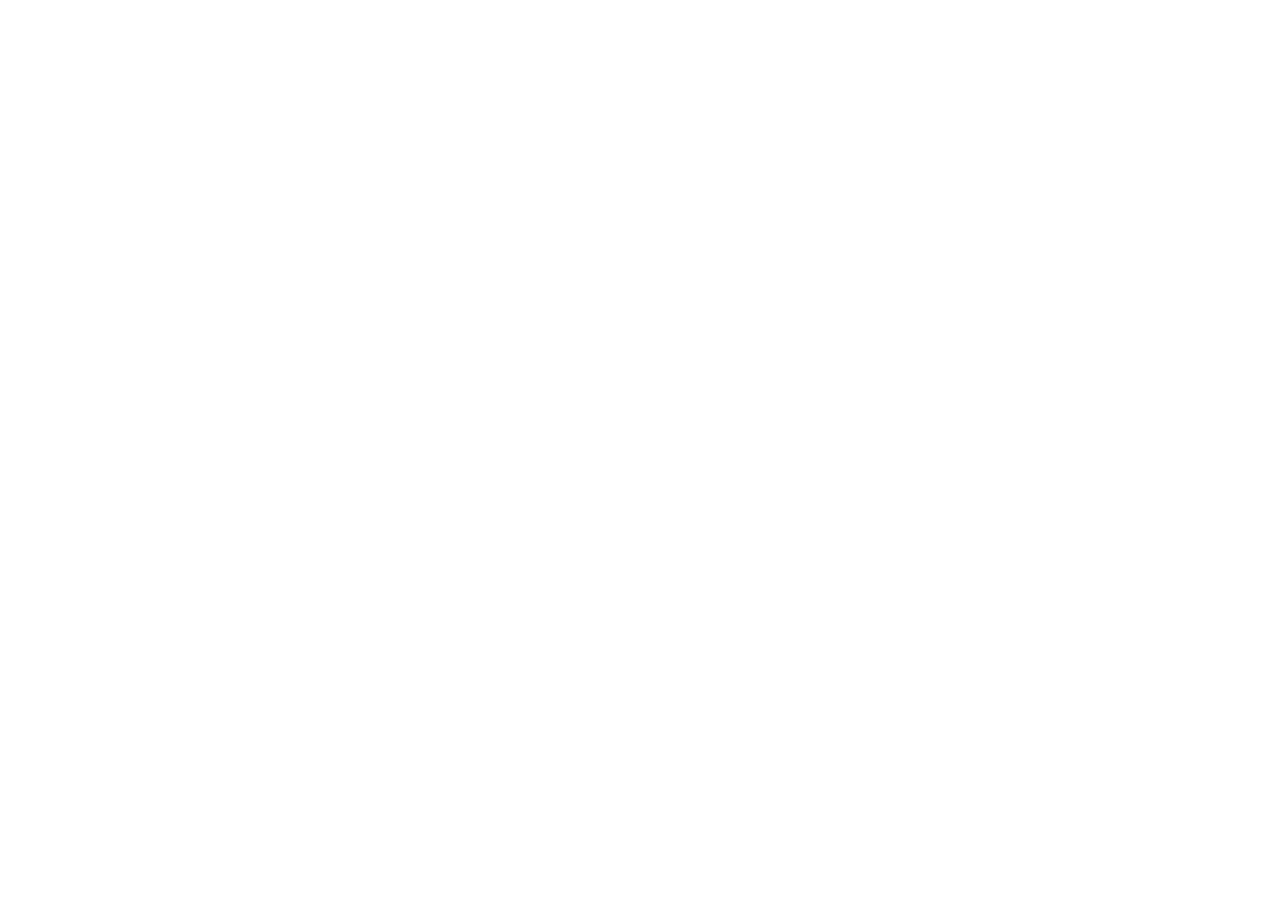
==== commit 4a048ed8: "no message" ====
--- a/index.html
+++ b/index.html
@@ -6,8 +6,8 @@
   <link rel="icon" href="/warashibe/assets/ss-CiJS0adi.png">
   <meta name="viewport" content="width=device-width, initial-scale=1.0">
   <title>物換心儀</title>
-  <script type="module" crossorigin src="/warashibe/assets/index-mFlO7zfz.js"></script>
-  <link rel="stylesheet" crossorigin href="/warashibe/assets/index-BDqUhdS4.css">
+  <script type="module" crossorigin src="/warashibe/assets/index-Cm59s85J.js"></script>
+  <link rel="stylesheet" crossorigin href="/warashibe/assets/index-Bryv5S7i.css">
 </head>
 
 <body>
